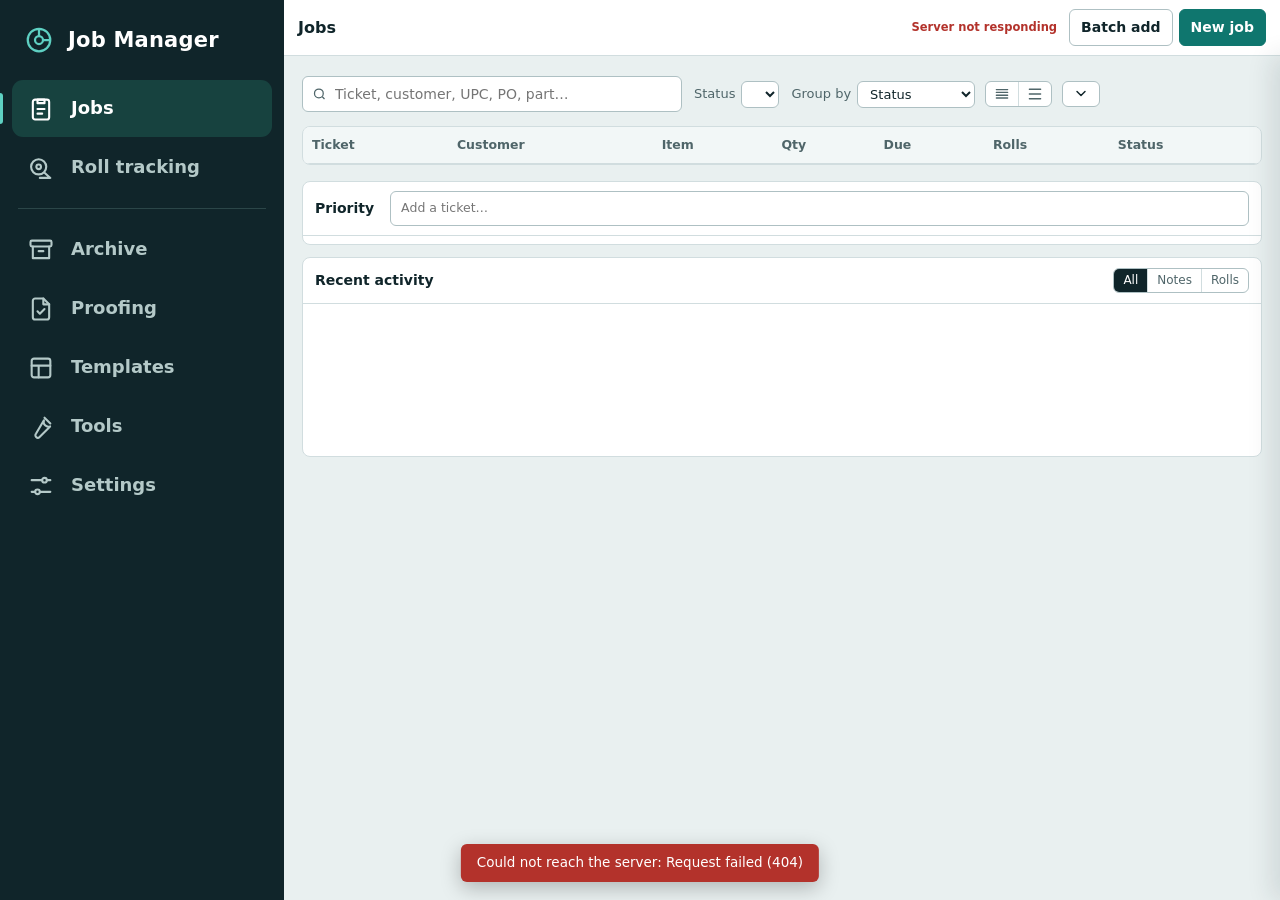
==== index.html @ 41466682 "Add files via upload" ====
<!DOCTYPE html>
<html lang="en">
<head>
<meta charset="utf-8">
<meta name="viewport" content="width=device-width, initial-scale=1">
<title>Job Manager</title>
<style>
:root{
  /* Palette: cool teal-grey neutrals carry ~90% of the screen; teal means "click me / selected";
     semantic hues are kept at similar lightness so no status shouts louder than another:
     blue = in progress, amber = waiting (blue's complement, so active vs waiting is obvious),
     violet = held, green = done, red = problem. Every text/background pair is at least 4.5:1. */
  --canvas:#E9F0F0; --surface:#FFFFFF; --sunk:#F2F7F7; --ink:#10252A; --muted:#4F6569;
  --line:#D1DDDF; --line-strong:#AEC0C3;
  --accent:#0F766E; --accent-dark:#0B5A54; --accent-soft:#DDF1EE;   /* teal: buttons, links, focus, selection */
  --blue:#2563A8; --blue-bright:#4A8FD8; --blue-soft:#E3EEF9;       /* blue: work in progress */
  --green:#2A7430; --green-soft:#E3F2E4; --amber:#9A5B00; --amber-soft:#FCEFD2;
  --red:#B3322B; --red-soft:#F9E2E0; --violet:#5E48A8; --violet-soft:#ECE8F7;
  --sans:"Segoe UI Variable Text","Segoe UI",system-ui,-apple-system,Roboto,Arial,sans-serif;
  --data:Consolas,"Cascadia Mono","SFMono-Regular",Menlo,monospace;
  --r:6px;
}
*{box-sizing:border-box}
[hidden]{display:none !important}
html,body{margin:0;height:100%}
body{font:14px/1.45 var(--sans);color:var(--ink);background:var(--canvas)}
button,input,select,textarea{font:inherit;color:inherit}
:focus-visible{outline:2px solid var(--accent);outline-offset:2px}
@media (prefers-reduced-motion:reduce){*{transition:none!important;animation:none!important}}

/* ── Side navigation (always open; icons only on narrow screens) + slim top bar ── */
:root{--sw:284px}
@media (max-width:900px){:root{--sw:76px}.sidenav .lbl,.brand .bt{display:none}}
.sidenav{position:fixed;left:0;top:0;bottom:0;width:var(--sw);background:var(--ink);color:#fff;z-index:30;display:flex;flex-direction:column;padding:12px 12px 14px;transition:width .18s ease;overflow:hidden}
.brand{font-weight:650;font-size:21px;letter-spacing:.01em;display:flex;align-items:center;gap:14px;height:56px;padding:0 12px;margin-bottom:12px;white-space:nowrap}
.brand svg{width:30px;height:30px;flex:none;color:#5ED0C2}
.sidenav nav{display:flex;flex-direction:column;gap:2px}
.sidenav nav button{display:flex;align-items:center;gap:16px;width:100%;height:57px;padding:0 15px;background:none;border:0;border-radius:11px;color:#B4C9C8;cursor:pointer;font-weight:550;font-size:18px;white-space:nowrap;text-align:left;position:relative}
.sidenav nav button svg{width:28px;height:28px;flex:none}
.sidenav nav button:hover{background:#1D3C3E;color:#fff}
.sidenav nav button.on{background:#17423F;color:#fff}
.sidenav nav button.on::before{content:"";position:absolute;left:-12px;top:13px;bottom:13px;width:3px;border-radius:0 3px 3px 0;background:#5ED0C2}
.nav-sep{height:1px;background:#2B4648;margin:10px 6px}
.app{margin-left:var(--sw);transition:margin-left .18s ease;min-width:0;container:app/inline-size}
header{display:flex;align-items:center;gap:16px;padding:0 18px;height:56px;background:var(--surface);border-bottom:1px solid var(--line);color:var(--ink);position:sticky;top:0;z-index:20}
.crumb{font-weight:650;font-size:16px}
.bar h1{position:absolute;width:1px;height:1px;overflow:hidden;clip:rect(0 0 0 0);white-space:nowrap}
.hdr-right{margin-left:auto;display:flex;gap:8px;align-items:center}
.conn{font-size:12px;color:var(--muted);margin-right:8px}
.conn.bad{color:var(--red);font-weight:600}

/* ── Buttons & fields ── */
.btn{border:1px solid var(--line-strong);background:var(--surface);border-radius:var(--r);padding:7px 14px;cursor:pointer;font-weight:550;white-space:nowrap}
.btn:hover{background:var(--sunk)}
.btn.primary{background:var(--accent);border-color:var(--accent);color:#fff}
.btn.primary:hover{background:var(--accent-dark)}
.btn.danger{color:var(--red);border-color:#DDB4B4}
.btn.quiet{border-color:transparent;background:transparent}
.btn.quiet:hover{background:var(--sunk)}
.btn.sm{padding:4px 10px;font-size:13px}
.btn:disabled{opacity:.5;cursor:default}
label.f{display:flex;flex-direction:column;gap:4px;font-size:13px;color:var(--muted);font-weight:500}
label.f span.hint{font-weight:400;font-size:12px;order:3}
input.i,select.i,textarea.i{border:1px solid var(--line-strong);border-radius:var(--r);padding:7px 10px;background:#fff;color:var(--ink);width:100%}
input.i:focus,select.i:focus,textarea.i:focus{border-color:var(--accent);outline:none;box-shadow:0 0 0 3px var(--accent-soft)}
input.i.bad{border-color:var(--red);box-shadow:0 0 0 3px var(--red-soft)}
textarea.i{resize:vertical;min-height:56px}
.data{font-family:var(--data);font-variant-numeric:tabular-nums}

/* ── Layout ── */
main{padding:20px 18px 60px;max-width:2200px;margin:0 auto}
.view{display:none}.view.on{display:block}
.bar{display:flex;align-items:center;gap:12px;margin-bottom:14px;flex-wrap:wrap}
.bar h1{font-size:20px;margin:0 12px 0 0;font-weight:650}
.search{position:relative;flex:0 1 380px}
.search input{padding-left:32px}
.search svg{position:absolute;left:10px;top:50%;transform:translateY(-50%);width:15px;height:15px;color:var(--muted)}
.seg{display:flex;border:1px solid var(--line-strong);border-radius:var(--r);overflow:hidden;background:#fff}
.seg button{border:0;background:none;padding:6px 12px;cursor:pointer;border-right:1px solid var(--line);font-size:13px;color:var(--muted)}
.seg button:last-child{border-right:0}
.seg button.on{background:var(--ink);color:#fff}
.seg b{font-weight:600;margin-left:4px}

/* ── Table ── */
.tablewrap{background:var(--surface);border:1px solid var(--line);border-radius:8px;overflow:auto}
table.jobs{width:100%;border-collapse:collapse}
.jobs th{text-align:left;font-size:12.5px;color:var(--muted);font-weight:600;padding:9px 9px;border-bottom:1px solid var(--line);background:var(--sunk);position:sticky;top:0;white-space:nowrap}
.jobs td{padding:9px 9px;border-bottom:1px solid #E7ECEC;vertical-align:middle}
.jobs tbody tr{cursor:pointer}
.jobs tbody tr:hover{background:#E9F3F2}
.jobs tbody tr.sel{background:var(--accent-soft)}
.jobs td.num{text-align:right}
.jobs .tk{font-size:16px;font-weight:700;color:#0A1417;line-height:1.2}
.jobs td.cust{font-size:15px;font-weight:600;color:#0A1417;line-height:1.25}
.jobs .sub{color:var(--muted);font-size:12.5px}
.jobs .item{max-width:230px;overflow:hidden;text-overflow:ellipsis;white-space:nowrap}
.due-late{color:var(--red);font-weight:600}
.empty{padding:48px 20px;text-align:center;color:var(--muted)}
.empty .btn{margin-top:12px}

/* Roll strip — the thing that mirrors the paper roll tracker */
.strip{display:flex;gap:2px;align-items:center}
.minibar{width:110px;height:8px;border-radius:2px;background:#D9E0E6;overflow:hidden}
.minibar i{display:block;height:100%;background:var(--green)}
.jobs td.nw{white-space:nowrap}
.strip i{width:9px;height:12px;border-radius:2px;background:#D9E0E6;display:block}
.strip i.d{background:var(--green)}
.strip .more{font-size:11.5px;color:var(--muted);margin-left:4px}
.strip-label{font-size:12px;color:var(--muted);margin-top:2px}

.pill{display:inline-block;padding:2px 9px;border-radius:999px;font-size:12.5px;font-weight:600;white-space:nowrap}
.st-pending{background:var(--amber-soft);color:var(--amber)}
.st-in-progress{background:var(--blue-soft);color:var(--blue)}
.st-on-hold{background:var(--violet-soft);color:var(--violet)}
.st-complete{background:var(--green-soft);color:var(--green)}
.st-cancelled{background:var(--red-soft);color:var(--red)}

/* ── Drawer ── */
.drawer{position:fixed;top:56px;right:0;bottom:0;width:min(640px,100%);background:var(--surface);border-left:1px solid var(--line);box-shadow:-8px 0 24px rgba(27,42,46,.12);transform:translateX(100%);transition:transform .18s ease;z-index:15;display:flex;flex-direction:column}
.drawer.on{transform:none}
.d-head{padding:16px 20px 12px;border-bottom:1px solid var(--line)}
.d-title{display:flex;align-items:flex-start;gap:10px}
.d-title h2{margin:0;font-size:19px;font-weight:650;line-height:1.25}
.d-title .sub{color:var(--muted);font-size:13px}
.d-title .x{margin-left:auto}
.d-actions{display:flex;gap:6px;flex-wrap:wrap;margin-top:12px;align-items:center}
.d-body{overflow:auto;padding:4px 20px 30px;flex:1}
.d-sec{padding:16px 0;border-bottom:1px solid #E7ECEC}
.d-sec:last-child{border-bottom:0}
.d-sec h3{font-size:14px;margin:0 0 10px;font-weight:650;display:flex;align-items:center;gap:8px}
.d-sec h3 .r{margin-left:auto;display:flex;gap:6px}
.kv{display:grid;grid-template-columns:repeat(3,1fr);gap:10px 16px}
.kv div{min-width:0}
.kv dt{font-size:12px;color:var(--muted)}
.kv dd{margin:1px 0 0;word-break:break-word}
.path{font-family:var(--data);font-size:12.5px;background:var(--sunk);border:1px solid var(--line);border-radius:var(--r);padding:8px 10px;word-break:break-all;color:var(--muted)}
.warnbox{background:var(--amber-soft);color:#6B4207;border-radius:var(--r);padding:8px 12px;font-size:13px;margin:8px 0}

/* Roll grid in drawer */
.rolls{display:grid;grid-template-columns:repeat(auto-fill,minmax(64px,1fr));gap:6px}
.roll{border:1px solid var(--line-strong);border-radius:5px;background:#fff;padding:6px 4px 5px;text-align:center;cursor:pointer;line-height:1.2}
.roll:hover{border-color:var(--accent)}
.roll b{display:block;font-size:15px}
.roll small{font-size:11px;color:var(--muted);font-family:var(--data)}
.roll.d{background:var(--green);border-color:var(--green);color:#fff}
.roll.d small{color:#D6EEDD}
.roll-meta{display:flex;gap:16px;font-size:13px;color:var(--muted);margin-bottom:10px;flex-wrap:wrap}
.progress{height:6px;background:#D9E0E6;border-radius:3px;overflow:hidden;margin-bottom:12px}
.progress i{display:block;height:100%;background:var(--green)}
.rolldetail{margin-top:10px;font-size:13px;background:var(--sunk);border:1px solid var(--line);border-radius:var(--r);padding:10px 12px;display:none}
.rolldetail.on{display:block}
.files a{display:flex;justify-content:space-between;gap:10px;padding:6px 8px;border-radius:5px;color:var(--ink);text-decoration:none;font-size:13.5px}
.files a:hover{background:var(--sunk)}
.files .frow{display:flex;align-items:center;gap:4px}.files .frow a{flex:1;min-width:0}
.files .fgrp{font-size:12px;color:var(--muted);margin:8px 0 2px 8px}
.files small{color:var(--muted)}

/* ── Modal ── */
.ov{position:fixed;inset:0;background:rgba(27,42,46,.45);display:none;align-items:flex-start;justify-content:center;z-index:40;padding:40px 16px;overflow:auto}
.ov.on{display:flex}
.modal{background:var(--surface);border-radius:10px;box-shadow:0 20px 50px rgba(0,0,0,.25);width:min(980px,100%)}
.modal.wide{width:min(1400px,100%)}
.modal.narrow{width:min(460px,100%)}
.m-head{display:flex;align-items:center;padding:16px 22px;border-bottom:1px solid var(--line)}
.m-head h2{margin:0;font-size:18px;font-weight:650}
.m-head .x{margin-left:auto}
.m-body{padding:18px 22px}
.m-foot{display:flex;gap:8px;justify-content:flex-end;align-items:center;padding:14px 22px;border-top:1px solid var(--line);background:var(--sunk);border-radius:0 0 10px 10px}
.m-foot .msg{margin-right:auto;font-size:13px;color:var(--red)}
.cols{display:grid;grid-template-columns:1fr 1fr;gap:26px}
.grid2{display:grid;grid-template-columns:1fr 1fr;gap:12px}
.grid3{display:grid;grid-template-columns:1fr 1fr 1fr;gap:12px}
.stack{display:flex;flex-direction:column;gap:12px}
.col-title{font-size:14px;font-weight:650;margin:0 0 2px}
.fieldmsg{font-size:12.5px;min-height:18px}
.fieldmsg.ok{color:var(--green)} .fieldmsg.bad{color:var(--red)}
.fieldmsg a{color:var(--accent);cursor:pointer;text-decoration:underline}
.summary{background:var(--sunk);border:1px solid var(--line);border-radius:8px;padding:12px 14px;font-size:13.5px}
.summary .row{display:flex;justify-content:space-between;gap:12px;padding:3px 0}
.summary .row span:first-child{color:var(--muted)}
.summary .row span:last-child{text-align:right}
.summary .spill{color:var(--amber);font-size:12.5px;margin-top:4px}
.tlist{border:1px solid var(--line);border-radius:var(--r);max-height:190px;overflow:auto;background:#fff}
.tlist label{display:flex;gap:8px;align-items:flex-start;padding:6px 10px;border-bottom:1px solid #EEF1F1;cursor:pointer;font-size:13px}
.tlist label:last-child{border-bottom:0}
.tlist label:hover{background:var(--sunk)}
.tlist small{display:block;color:var(--muted);font-family:var(--data);font-size:11.5px;word-break:break-all}
.tlist .none{padding:10px;color:var(--muted);font-size:13px}
.tpl-box{border-top:1px solid var(--line);padding-top:12px}
.tpl-head{display:flex;align-items:baseline;gap:10px;margin-bottom:6px;font-size:13.5px}
.tstat{font-size:12.5px;margin-left:auto;text-align:right}
.tstat.ok{color:var(--green);font-weight:600}.tstat.warn{color:var(--amber);font-weight:600}.tstat.muted{color:var(--muted)}
.tlist label.sel{background:var(--accent-soft)}
.why{display:inline-flex;gap:4px;flex-wrap:wrap;margin-left:6px}
.why i{font-style:normal;font-size:11px;padding:0 6px;border-radius:3px;background:var(--sunk);border:1px solid var(--line);color:var(--muted)}
.why i.k{background:var(--green-soft);border-color:#B9DCC5;color:var(--green)}

/* Batch grid */
.bgrid{width:100%;border-collapse:collapse;font-size:13px}
.bgrid th{font-weight:600;color:var(--muted);text-align:left;padding:4px 3px;font-size:12px;white-space:nowrap}
.bgrid td{padding:2px 3px}
.bgrid input{width:100%;border:1px solid var(--line);border-radius:4px;padding:5px 6px;background:#fff}
.bgrid input:focus{border-color:var(--accent);outline:none}
.bgrid input.bad{border-color:var(--red);background:#FFF7F7}
.bgrid td.res{font-size:12px;min-width:150px}
.bgrid td.res.ok{color:var(--green)} .bgrid td.res.bad{color:var(--red)}
.bgrid tr.done input{background:var(--green-soft);border-color:transparent}

/* Templates page */
.tgrid{display:grid;grid-template-columns:repeat(auto-fill,minmax(240px,1fr));gap:12px}
.tcard{background:#fff;border:1px solid var(--line);border-radius:8px;overflow:hidden;display:flex;flex-direction:column}
.tcard .img{height:120px;background:var(--sunk);display:flex;align-items:center;justify-content:center;color:var(--muted);font-size:12px}
.tcard .img img{max-width:100%;max-height:100%;object-fit:contain}
.tcard .b{padding:10px 12px;font-size:13px}
.tcard .b small{display:block;color:var(--muted);font-family:var(--data);font-size:11px;word-break:break-all;margin-top:3px}
.tcard .f{padding:0 12px 10px;margin-top:auto}

/* Settings */
.panel{background:#fff;border:1px solid var(--line);border-radius:8px;padding:18px 20px;margin-bottom:16px;max-width:860px}
/* settings: section list on the left, one compact section at a time */
.set-layout{display:grid;grid-template-columns:220px minmax(0,1fr);gap:18px;align-items:start}
.set-nav{position:sticky;top:76px;display:flex;flex-direction:column;gap:2px;background:#fff;border:1px solid var(--line);border-radius:10px;padding:6px}
.set-nav button{text-align:left;border:0;background:none;padding:10px 12px;border-radius:7px;font-size:15px;font-weight:600;color:var(--muted);cursor:pointer}
.set-nav button:hover{background:var(--sunk);color:var(--ink)}
.set-nav button.on{background:var(--accent-soft);color:var(--accent-dark)}
.set-body{min-width:0}
#v-settings .panel{display:none;max-width:none;padding:14px 18px;margin-bottom:12px}
#v-settings .panel.show{display:block}
#v-settings .panel h2{font-size:17px;margin-bottom:8px}
#v-settings .stack{gap:10px}
details.more{margin:0 0 10px}
details.more summary{cursor:pointer;color:var(--accent);font-size:13px;font-weight:600;width:max-content}
details.more p.d{margin:6px 0 0}
@container app (max-width:900px){.set-layout{grid-template-columns:1fr}.set-nav{position:static;flex-direction:row;flex-wrap:wrap}}
.panel h2{font-size:16px;margin:0 0 4px;font-weight:650}
.panel p.d{margin:0 0 14px;color:var(--muted);font-size:13px}
.blist{font-size:13px;margin-top:12px;max-height:200px;overflow:auto}
.blist div{display:flex;justify-content:space-between;padding:4px 0;border-bottom:1px solid #EEF1F1}

/* Toast */
#toasts{position:fixed;bottom:18px;left:50%;transform:translateX(-50%);display:flex;flex-direction:column;gap:8px;z-index:60;align-items:center}
.toast{background:var(--ink);color:#fff;padding:9px 16px;border-radius:var(--r);font-size:13.5px;box-shadow:0 6px 20px rgba(0,0,0,.25);max-width:560px}
.toast.bad{background:var(--red)}

@media (max-width:900px){
  .cols,.grid3{grid-template-columns:1fr}
  .kv{grid-template-columns:1fr 1fr}
  header{gap:12px;padding:0 12px}
  .conn{display:none}
  .hide-sm{display:none}
}

/* ── Activity feed (Jobs page) ── */
.with-feed{display:grid;grid-template-columns:minmax(0,1fr) 330px;gap:16px;align-items:start}
.feed{background:var(--surface);border:1px solid var(--line);border-radius:8px;position:sticky;top:72px;max-height:calc(100vh - 92px);display:flex;flex-direction:column}
.feed-head{display:flex;align-items:center;gap:8px;padding:10px 12px;border-bottom:1px solid var(--line)}
.feed-head h2{font-size:14px;margin:0;font-weight:650;margin-right:auto}
.seg.sm button{padding:3px 9px;font-size:12px}
.feed-list{overflow:auto;padding:4px 0}
.fi{display:block;width:100%;text-align:left;background:none;border:0;border-left:3px solid var(--line);padding:7px 12px 7px 11px;cursor:pointer;font-size:13px;line-height:1.35}
.fi:hover{background:var(--sunk)}
.fi .meta{display:block;font-size:11.5px;color:var(--muted);margin-top:2px}
.fi.k-created,.fi.k-upload,.fi.k-template{border-left-color:var(--accent)}
.fi.k-roll{border-left-color:var(--green)}
.fi.k-roll_start{border-left-color:var(--blue-bright)}
.fi.k-roll_pause{border-left-color:#C98A1B}
.fi.k-roll_undo,.fi.k-edited,.fi.k-archived,.fi.k-import{border-left-color:var(--line-strong)}
.fi.k-note{border-left-color:#8BA3A8}
.fi.k-note_important{border-left-color:var(--amber);background:#FFFBF2}
.fi.k-status{border-left-color:var(--violet)}
.fi.k-deleted{border-left-color:var(--red)}
.fi.day{border:0;padding:8px 12px 2px;font-size:11.5px;color:var(--muted);font-weight:600;cursor:default;background:none}

/* ── Roll tracking page ── */
.who{display:flex;align-items:center;gap:10px;margin-bottom:12px;font-size:13.5px;color:var(--muted);min-height:34px}
.who b{color:var(--ink)}
.who.need{background:var(--amber-soft);color:#6B4207;padding:8px 12px;border-radius:var(--r)}
.who input{max-width:220px}
.floor{display:grid;grid-template-columns:340px minmax(0,1fr);gap:16px;align-items:start}
.floor-list{display:flex;flex-direction:column;gap:8px;position:sticky;top:72px;max-height:calc(100vh - 140px)}
.floor-list .search{flex:none}
#floor-cards{overflow:auto;display:flex;flex-direction:column;gap:6px;padding:2px}
.fc{background:#fff;border:1px solid var(--line);border-radius:7px;padding:9px 11px;cursor:pointer;text-align:left;width:100%}
.fc:hover{border-color:var(--line-strong)}
.fc.on{border-color:var(--accent);box-shadow:0 0 0 2px var(--accent-soft)}
.fc .t{display:flex;align-items:center;gap:8px}
.fc .t b{font-size:14.5px}
.fc .t .pill{margin-left:auto;font-size:11.5px}
.fc .c{font-size:13px;margin-top:1px}
.fc .s{font-size:12.5px;color:var(--muted);white-space:nowrap;overflow:hidden;text-overflow:ellipsis}
.fc .p{display:flex;align-items:center;gap:8px;margin-top:7px;font-size:12px;color:var(--muted)}
.fc .bar{flex:1;height:5px;background:#D9E0E6;border-radius:3px;overflow:hidden}
.fc .bar i{display:block;height:100%;background:var(--green)}
.flag{display:inline-block;color:var(--amber);font-weight:600;font-size:12px;margin-top:5px}
.work{background:#fff;border:1px solid var(--line);border-radius:8px;min-height:420px}
.w-head{padding:16px 20px;border-bottom:1px solid var(--line);display:flex;gap:16px;align-items:flex-start;flex-wrap:wrap}
.w-head h2{margin:0;font-size:20px;font-weight:650}
.w-head .sub{color:var(--muted);font-size:13px;margin-top:2px}
.w-head .acts{margin-left:auto;display:flex;gap:6px;flex-wrap:wrap}
.chips{display:flex;gap:6px;flex-wrap:wrap;margin-top:8px}
.btline{display:flex;gap:14px;flex-wrap:wrap;align-items:center;margin-top:8px;font-size:12.5px;color:var(--muted)}
.btline b{color:var(--ink)}
.chip{background:var(--sunk);border:1px solid var(--line);border-radius:4px;padding:1px 7px;font-size:12.5px}
.w-body{padding:16px 20px 24px;display:grid;grid-template-columns:minmax(0,1.15fr) minmax(0,1fr);gap:22px}
.w-body h3{font-size:14px;margin:0 0 10px;font-weight:650}
.imp{background:var(--amber-soft);border:1px solid #EBC983;border-radius:7px;padding:10px 12px;margin-bottom:14px;font-size:13.5px}
.imp b{display:block;font-size:12.5px;color:#6B4207;margin-bottom:3px}
.imp p{margin:4px 0 0;white-space:pre-wrap}
.ticketnote{background:var(--sunk);border:1px solid var(--line);border-radius:7px;padding:9px 12px;margin-bottom:14px;font-size:13.5px;white-space:pre-wrap}
.ticketnote b{display:block;font-size:12.5px;color:var(--muted);font-weight:600}
.next{border:2px solid var(--accent);border-radius:9px;padding:14px 16px;margin-bottom:14px}
.next .lbl{font-size:13px;color:var(--muted)}
.next .big{font-size:26px;font-weight:700;line-height:1.15;margin:2px 0 8px}
.next .big small{font-size:15px;font-weight:500;color:var(--muted)}
.next .rng{font-size:13px;line-height:1.6}
.next .go{margin-top:12px;display:flex;gap:10px;align-items:center;flex-wrap:wrap}
.btn.big{padding:11px 20px;font-size:15.5px}
.catch{display:flex;gap:6px;align-items:center;font-size:13px;color:var(--muted)}
.catch input{width:70px;padding:5px 8px}
.next.done{border-color:var(--green);background:var(--green-soft)}
.roll .dot{display:block;width:6px;height:6px;border-radius:50%;background:var(--amber);margin:2px auto 0}
.roll.d .dot{background:#FFE29A}
.roll.nx{border:2px solid var(--accent)}
.composer{border:1px solid var(--line-strong);border-radius:7px;padding:8px;margin-bottom:12px;background:#fff}
.composer textarea{border:0;width:100%;resize:vertical;min-height:54px;outline:none;font:inherit}
.composer .row{display:flex;gap:8px;align-items:center;flex-wrap:wrap;border-top:1px solid #EEF1F1;padding-top:8px}
.composer select{width:auto;padding:4px 8px}
.composer label.ck{display:flex;gap:5px;align-items:center;font-size:13px}
.composer .btn{margin-left:auto}
.note{border-bottom:1px solid #EEF1F1;padding:8px 0;font-size:13.5px}
.note:last-child{border-bottom:0}
.note .m{font-size:12px;color:var(--muted);display:flex;gap:8px;align-items:center;flex-wrap:wrap}
.note .m .tag{background:var(--sunk);border:1px solid var(--line);border-radius:4px;padding:0 6px}
.note .m .acts{margin-left:auto;display:flex;gap:2px}
.note .m .acts button{background:none;border:0;color:var(--muted);cursor:pointer;font-size:12px;padding:2px 5px;border-radius:4px}
.note .m .acts button:hover{background:var(--sunk);color:var(--ink)}
.note p{margin:3px 0 0;white-space:pre-wrap;word-break:break-word}
.note.important{background:#FFFBF2;margin:0 -8px;padding:8px;border-left:3px solid var(--amber);border-bottom-color:#F3E3C0}
.helper-state{font-size:13.5px}
.uprow{display:flex;gap:6px;align-items:center;margin-top:10px;flex-wrap:wrap}
.uprow select{width:auto;padding:4px 8px}

@container app (max-width:1650px){.hide-lg{display:none}}
@container app (max-width:1280px){.with-feed{grid-template-columns:1fr}.feed{position:static;max-height:420px}.hide-md{display:none}}
@media (max-width:1100px){.w-body{grid-template-columns:1fr}}
@container app (max-width:900px){.floor{grid-template-columns:1fr}.floor-list{position:static;max-height:none}#floor-cards{max-height:300px}}

/* roll tracking: one roll at a time */
.strip i.r,.minibar i.r,.fc .bar i.r,.stack-bar i.r{background:var(--blue-bright)}
.strip i.p,.minibar i.p,.stack-bar i.p,.fc .bar i.p{background:#E0A93B}
.minibar,.fc .bar,.stack-bar{display:flex}
.rsum{display:flex;gap:14px;font-size:13px;color:var(--muted);margin-bottom:6px;flex-wrap:wrap}
.rsum b{color:var(--ink)} .rsum .r-run b{color:var(--blue)} .rsum .r-pause b{color:var(--amber)}
.stack-bar{height:7px;background:#D9E0E6;border-radius:4px;overflow:hidden;margin-bottom:10px}
.stack-bar i.d{background:var(--green)}
.alldone{display:flex;gap:10px;align-items:center;flex-wrap:wrap;background:var(--green-soft);border:1px solid #B9DCC5;border-radius:7px;padding:9px 12px;margin-bottom:10px;font-size:13.5px}
.runners{font-size:12px;color:var(--blue);margin-top:4px}
.pausers{font-size:12px;color:var(--amber);margin-top:2px}
.w-top{padding:14px 20px 0}
.w-body2{display:grid;grid-template-columns:minmax(230px,320px) minmax(0,1fr);gap:20px;padding:14px 20px 18px;align-items:start}
.rlist{display:flex;flex-direction:column;gap:4px;max-height:560px;overflow:auto;padding:2px}
.ri{display:grid;grid-template-columns:34px 1fr auto;align-items:center;gap:2px 8px;text-align:left;background:#fff;border:1px solid var(--line);border-left:5px solid #CBD3D5;border-radius:6px;padding:7px 10px;cursor:pointer;position:relative}
.ri:hover{border-color:var(--line-strong)}
.ri b{font-size:17px;grid-row:span 2}
.ri .st{font-size:12.5px;font-weight:600}
.ri .ser{font-size:11.5px;color:var(--muted);grid-column:2}
.ri .dot{position:absolute;right:8px;top:8px;width:7px;height:7px;border-radius:50%;background:var(--amber)}
.ri.s-running{border-left-color:var(--blue-bright)}.ri.s-running .st{color:var(--blue)}
.ri.s-paused{border-left-color:#E0A93B;background:#FFFBF2}.ri.s-paused .st{color:var(--amber)}
.ri.s-done{border-left-color:var(--green)}.ri.s-done .st{color:var(--green)}
.ri.s-pending .st{color:var(--muted)}
.ri.on{border-color:var(--ink);box-shadow:0 0 0 2px var(--ink)}
.w-roll{border:1px solid var(--line);border-radius:9px;padding:14px 16px;background:#fff;position:sticky;top:66px}
.rstate{padding:3px 10px;border-radius:999px;font-size:12.5px;font-weight:650;background:var(--sunk);color:var(--muted)}
.rstate.s-running{background:#E4EFF9;color:var(--blue)}.rstate.s-paused{background:var(--amber-soft);color:var(--amber)}.rstate.s-done{background:var(--green-soft);color:var(--green)}
.verify .vlist{margin-top:6px;display:flex;flex-direction:column;gap:3px}
.verify .v{font-size:13px;padding:5px 8px;border-radius:5px;display:flex;flex-direction:column}
.verify .v .data{font-size:11.5px;opacity:.8}
.verify .v.ok{background:var(--green-soft);color:#1F5A37}.verify .v.bad{background:var(--red-soft);color:#7A2626}
.btn.big{padding:11px 20px;font-size:15.5px}
.pausebox{display:none;gap:6px;margin-top:8px;align-items:center}
.pausebox.on{display:flex}
/* roll tracking: compact header, roll tiles, three-column work area */
.w-head{display:grid;grid-template-columns:minmax(0,1fr) auto;gap:10px 24px;align-items:start;padding:14px 20px 12px;border-top:3px solid var(--sc);border-radius:8px 8px 0 0}
.wh-title{display:flex;align-items:center;gap:10px;flex-wrap:wrap}
.wh-title h2{margin:0;font-size:20px}
.wh-tk{font-weight:500;color:var(--muted);font-size:15px;margin-left:4px}
.w-head .sub{margin-top:1px}
.wh-prog{margin-top:10px;max-width:520px}
.wh-prog .stack-bar{height:8px;margin-bottom:5px}
.wh-prog .rsum{margin:0}
.w-head .acts{margin-left:0;display:flex;flex-direction:column;align-items:flex-end;gap:6px}
.acts-row{display:flex;gap:6px;flex-wrap:wrap;justify-content:flex-end}
.btcopy{display:flex;gap:2px;align-items:center;font-size:12px;color:var(--muted)}
.btcopy span{margin-right:4px}
.w-top{display:grid;gap:10px;padding:12px 20px 0}
.w-top.two{grid-template-columns:repeat(auto-fit,minmax(280px,1fr))}
.w-top .imp,.w-top .ticketnote{margin:0}
.rlist{display:flex;flex-direction:column;gap:8px;max-height:calc(100vh - 330px);min-height:240px;overflow:auto;padding:3px}
.rb-body{display:flex;flex-direction:column;border:1px solid var(--line);border-radius:7px;overflow:hidden;background:#fff}
.rb .rb-body{border-top-left-radius:0;border-top-right-radius:0;border-top:0}
.rb-head{display:flex;align-items:center;gap:8px;width:100%;border:1px solid var(--line);background:var(--sunk);padding:6px 10px;cursor:pointer;border-radius:7px 7px 0 0;text-align:left;font-size:13px}
.rb.closed .rb-head{border-radius:7px}
.rb-head:hover{background:#E8F2F1}
.rb-head .caret{color:var(--muted);width:12px}
.rb-head .rb-n{color:var(--muted);font-size:12.5px;margin-left:auto}
.rb-head .rb-bar{width:54px;height:5px;border-radius:3px;background:#D9E0E6;overflow:hidden}
.rb-head .rb-bar i{display:block;height:100%;background:var(--green)}
.rb.full .rb-head .rb-n{color:var(--green);font-weight:600}
.rb-body .ri{border:0;border-bottom:1px solid #EAEFF2;border-left:6px solid #C6D0D7;border-radius:0;background:#fff;padding:8px 10px}
.rb-body .ri:last-child{border-bottom:0}
.rb-body .ri.s-done{border-left-color:var(--green);background:#F6FBF8}
.rb-body .ri.s-running{border-left-color:var(--blue-bright);background:#F3F8FD}
.rb-body .ri:hover{background:#E9F3F2}
.rb-body .ri.on{box-shadow:inset 0 0 0 2px var(--ink);position:relative;z-index:1}
.rb-body .ri{display:grid;grid-template-columns:30px 16px minmax(0,1fr) minmax(0,86px);gap:0 8px;align-items:center;height:34px;padding:0 10px 0 8px}
.rb-body .ri b{grid-row:auto;font-size:15px;text-align:right}
.rb-body .ri .g{font-size:11px;color:var(--muted);text-align:center}
.rb-body .ri.s-done .g{color:var(--green)}.rb-body .ri.s-running .g{color:var(--blue)}
.rb-body .ri .ser{font-size:12.5px;color:var(--muted);grid-column:auto}
.rb-body .ri .who{font-size:12px;color:var(--ink);text-align:right;overflow:hidden;text-overflow:ellipsis;white-space:nowrap}
.rb-body .ri .dot{right:auto;left:36px;top:5px;width:7px;height:7px;box-shadow:0 0 0 2px #fff}
.ri .dot{background:var(--amber)}
.w-roll{container-type:inline-size}
@container app (max-width:1350px){.w-head{grid-template-columns:1fr}.w-head .acts{align-items:flex-start}.acts-row{justify-content:flex-start}}
@container app (max-width:1500px){.w-body2{grid-template-columns:minmax(300px,340px) minmax(0,1fr)}}
@media (max-width:1100px){.w-head{grid-template-columns:1fr}.w-head .acts{align-items:flex-start}.acts-row{justify-content:flex-start}.w-body2{grid-template-columns:1fr}.rlist{max-height:240px}}
.w-body2{grid-template-columns:minmax(250px,290px) minmax(0,1fr)}
.w-roll{position:static;border:0;padding:0;background:none;container-type:inline-size}
.rc{border:1px solid var(--line);border-radius:9px;background:#fff}
.rc-head{position:sticky;top:56px;z-index:3;display:flex;flex-wrap:wrap;gap:6px 16px;align-items:center;padding:10px 14px;background:#fff;border-bottom:1px solid var(--line);border-radius:9px 9px 0 0}
.rc-nav{display:flex;align-items:center;gap:6px;flex:1 1 auto}
.rc-nav h3{margin:0 4px;font-size:20px;font-weight:700;white-space:nowrap}
.rc-nav h3 span{font-size:13px;font-weight:500;color:var(--muted)}
.rc-nav .btn.sm{padding:2px 10px;font-size:18px;line-height:1.2}
.rc-acts{display:flex;gap:8px;align-items:center;justify-content:flex-end;flex-wrap:wrap;margin-left:auto}
.rc-sub{flex:1 0 100%;font-size:12.5px;color:var(--muted);margin-top:-2px}
.rc .pausebox{padding:8px 14px;background:var(--sunk);margin:0;border-bottom:1px solid var(--line)}
.rc-body{display:grid;grid-template-columns:minmax(0,1fr);gap:16px 20px;padding:14px}
.rc-main{display:flex;flex-direction:column;gap:14px;min-width:0}
.rc-strip{display:flex;flex-wrap:wrap;gap:6px 26px;margin:0;padding:10px 14px;background:var(--sunk);border:1px solid var(--line);border-radius:8px}
.rc-strip dt{font-size:12px;color:var(--muted)}
.rc-strip dd{margin:1px 0 0;font-size:15px}
.rc-strip dd.big{font-size:22px;font-weight:700}
.trange{width:100%;border-collapse:collapse}
.trange th{text-align:left;font-size:12px;color:var(--muted);font-weight:600;padding:6px 10px 6px 0;white-space:nowrap;width:1%}
.trange td{padding:6px 0;border-top:1px solid #EAEFF2}
.trange tr:first-child td,.trange tr:first-child th{border-top:0}
.trange td:last-child{text-align:right;width:1%}
.trange td.epc{font-size:15px;word-break:break-all}
.trange td.epc b{background:#FFF3C4;padding:0 2px;border-radius:2px}
.rc .verify{margin-top:0;padding-top:12px;border-top:1px solid var(--line)}
.rc-notes{min-width:0}
.rtabs{display:flex;gap:2px;border-bottom:1px solid var(--line);margin-bottom:10px;flex-wrap:wrap}
.rtabs button{background:none;border:0;border-bottom:2px solid transparent;padding:6px 10px;margin-bottom:-1px;cursor:pointer;font-weight:600;font-size:13.5px;color:var(--muted)}
.rtabs button b{margin-left:5px;background:var(--sunk);border:1px solid var(--line);border-radius:999px;padding:0 6px;font-size:11.5px;color:var(--ink)}
.rtabs button.on{color:var(--ink);border-bottom-color:var(--accent)}
.rc-notes .feed-list{max-height:340px;border:1px solid var(--line);border-radius:7px;overflow:auto}
.sr{position:absolute;width:1px;height:1px;overflow:hidden;clip:rect(0 0 0 0)}
@container (min-width:860px){.rc-body{grid-template-columns:minmax(0,1.15fr) minmax(300px,1fr)}.rc-body.one{grid-template-columns:1fr}}
/* printer strip + printer buttons */
.rc-printer{display:flex;align-items:center;gap:12px;flex-wrap:wrap;padding:10px 14px;border-bottom:1px solid var(--line);background:#F4FAF9}
.rc-printer .pl{font-size:14px;font-weight:650;color:var(--muted)}
.rc-printer select{width:auto;min-width:260px;font-size:15.5px;font-weight:600;padding:8px 10px}
.pchip{background:var(--accent-soft);color:var(--accent-dark);border-radius:6px;padding:1px 8px;font-weight:650;font-size:13.5px;white-space:nowrap}
.pchip.none{background:var(--amber-soft);color:var(--amber)}
.rc-rec dd.big{display:flex;align-items:center;gap:10px;font-size:26px;font-weight:750;color:var(--accent-dark)}
.rc-rec dd small{font-size:13px;font-weight:600;color:var(--muted)}
.rc-strip .rc-rec{flex:1 0 100%}
.rc-strip dd{font-size:16.5px}
/* roll list: larger text, record number leads */
.rb-body .ri{grid-template-columns:34px 18px minmax(0,1fr) auto;height:44px;gap:0 9px;padding-left:8px}
.rb-body .ri .rno{display:grid;place-items:center;height:26px;min-width:26px;padding:0 4px;border-radius:7px;background:#E8EDF2;border:1px solid #CDD6DE;font-size:14px;font-weight:700;color:var(--ink)}
.rb-body .ri .g{font-size:13px}
.rb-body .ri .rec{font-size:17.5px;font-weight:750;color:var(--ink);letter-spacing:-.01em;white-space:nowrap}
.rb-body .ri .rec small{margin-left:8px;font-size:11.5px;font-weight:600;color:var(--muted)}
.rb-body .ri .who{font-size:14px;color:var(--ink);max-width:110px}
.rb-head{font-size:14.5px;padding:8px 10px}
.rb-head .rb-n{font-size:13.5px}
.rfilter button{font-size:13.5px}
.rtabs button{font-size:14.5px}
.trange th{font-size:13px}.trange td{font-size:15.5px}.trange td.epc{font-size:16px}
.rc-nav h3{font-size:22px}
.rc-sub{font-size:13.5px}
.fc .c{font-size:14px}.fc .p{font-size:13px}.runners,.pausers,.flag{font-size:13px}
.w-body2{grid-template-columns:minmax(300px,340px) minmax(0,1fr)}
.floor-list{background:#fff;border:1px solid var(--line);border-radius:10px;gap:0;overflow:hidden}
/* archive: sortable headers, scrolling table, pager */
.archive-wrap{max-height:calc(100vh - 210px)}
.archive-wrap.loading tbody{opacity:.55;transition:opacity .12s}
.ar-custom{display:inline-flex;align-items:center;gap:6px;color:var(--muted);font-size:13px}
.ar-custom input{width:auto;padding:5px 8px}
.jobs th .th-sort{display:inline-flex;align-items:center;gap:5px;border:0;background:none;padding:0;font:inherit;font-weight:600;color:inherit;cursor:pointer;white-space:nowrap}
.jobs th .th-sort:hover{color:var(--ink)}
.jobs th .th-sort.on{color:var(--ink)}
.jobs th .arrow{font-size:10px;opacity:.45}.jobs th .th-sort.on .arrow{opacity:1;color:var(--accent)}
.jobs th.num .th-sort{justify-content:flex-end}
#archive-body tr[tabindex]:focus-visible{outline:2px solid var(--accent);outline-offset:-2px}
#archive-body tr:not(.grp) td:first-child{box-shadow:inset 3px 0 0 var(--sc,transparent)}
.pager{display:flex;align-items:center;justify-content:space-between;gap:12px;flex-wrap:wrap;padding:10px 4px;font-size:13.5px;color:var(--muted)}
.pager b{color:var(--ink)}
.pg-ctl{display:flex;align-items:center;gap:6px;flex-wrap:wrap}
.pg{min-width:34px;height:34px;padding:0 8px;border:1px solid var(--line-strong);background:#fff;border-radius:7px;font-weight:600;font-size:14px;color:var(--ink);cursor:pointer}
.pg:hover:not(:disabled):not(.on){background:var(--sunk)}
.pg.on{background:var(--accent);border-color:var(--accent);color:#fff}
.pg:disabled{opacity:.4;cursor:default}
.pager .gap{padding:0 2px}
.pg-go{width:84px;padding:6px 8px}
.pager select.i{width:auto;padding:5px 8px}
.fl-head{display:flex;gap:8px;padding:8px;border-bottom:1px solid var(--line);background:var(--sunk);flex:none}
.fl-head select{width:auto;flex:0 0 auto;font-weight:600}
.fl-head .search{flex:1 1 auto;min-width:0}
#floor-cards{padding:8px;flex:1 1 auto;min-height:0}
.fc{border-left:4px solid var(--sc,var(--line-strong));padding:8px 10px}
.fc .t b{font-size:16px;font-weight:700;overflow:hidden;text-overflow:ellipsis;white-space:nowrap}
.fc .c{font-size:13px;margin-top:2px;white-space:nowrap;overflow:hidden;text-overflow:ellipsis}
.fc .c .data{font-weight:700;color:var(--ink)}
.fc .c .s{display:inline;color:var(--muted)}
.jobs td.cust{font-size:16.5px;font-weight:650;color:var(--ink);white-space:nowrap}
.jobs.d-compact td.cust{font-size:15.5px}
.grp-btn .gname{font-size:15px}
.seg.icons button{padding:4px 8px;display:flex;align-items:center}
.seg.icons button.on{background:var(--ink);color:#fff}
.icon-btn{padding:4px 8px;display:inline-flex;align-items:center}
.fc .p{flex-wrap:wrap;row-gap:4px;margin-top:5px}.fc .bar{flex:1 0 100%}
.verify{margin-top:14px;padding-top:12px;border-top:1px solid var(--line)}
.rfilter{margin-bottom:8px;width:100%}.rfilter button{flex:1;padding:4px 6px;white-space:nowrap}
.w-rolls{min-width:0}
@media (max-width:1100px){.w-body2{grid-template-columns:1fr}.rlist{max-height:260px}.w-roll{position:static;order:-1}}

/* ── Jobs table: grouping, density, status colour ── */
.bar-right{display:flex;align-items:center;gap:10px;flex-wrap:wrap}
.inline-sel{display:flex;align-items:center;gap:6px;font-size:13px;color:var(--muted);font-weight:500}
.inline-sel select{width:auto;padding:4px 8px}
.jobs-wrap{max-height:calc(100vh - 150px)}
.jobs thead th{z-index:2;box-shadow:0 1px 0 var(--line)}
.jobs tbody tr:not(.grp) td:first-child{box-shadow:inset 3px 0 0 var(--sc,transparent)}
.jobs tbody tr:not(.grp):not(.sel):hover{background:#E9F3F2}
.jobs tr.grp td{padding:0;background:var(--sunk);border-bottom:1px solid var(--line);border-top:1px solid var(--line)}
.jobs tr.grp:hover{background:none}
.grp-btn{display:flex;align-items:center;gap:10px;width:100%;border:0;background:none;padding:7px 9px;cursor:pointer;text-align:left;box-shadow:inset 3px 0 0 var(--sc)}
.grp-btn:hover{background:#E8F2F1}
.grp-btn .caret{width:14px;color:var(--muted);font-size:12px}
.grp-btn .gname{font-weight:700;font-size:13.5px}
.grp-btn .gcount{background:var(--sc);color:#fff;border-radius:999px;padding:0 8px;font-size:12px;font-weight:650}
.grp-btn .gmeta{color:var(--muted);font-size:12.5px}
.grp-btn .gbar{width:90px;height:5px;background:#D9E0E6;border-radius:3px;overflow:hidden}
.grp-btn .gbar i{display:block;height:100%;background:var(--green)}
.jobs.g-customer .c-cust,.jobs.g-status .c-stat{display:none}
.jobs.g-customer .c-tk{padding-left:22px}
.jobs.d-compact td{padding:4px 9px}
.jobs.d-compact .tk{font-size:14px}
.jobs.d-compact td.cust{font-size:13.5px}
.jobs.d-compact .sub{font-size:11.5px}
.jobs.d-compact td .sub.data{display:inline;margin-left:8px}
.jobs.d-compact .strip-label{display:inline;margin-left:8px}
.jobs.d-compact .strip{display:inline-flex}
.jobs.d-compact .minibar{display:inline-block;vertical-align:middle;width:80px}
.due small{display:block;font-size:11.5px;font-weight:600}
.due-soon{color:var(--amber);font-weight:600}
.pill{border:1px solid transparent}
.st-in-progress{border-color:#C3D6E6}.st-on-hold{border-color:#D3CBE6}.st-pending{border-color:#EAD3A5}.st-complete{border-color:#B9DCC5}.st-cancelled{border-color:#E3BCBC}

/* priority card */
.side{display:flex;flex-direction:column;gap:12px;position:sticky;top:72px;max-height:calc(100vh - 92px)}
.side .feed{position:static;max-height:none;flex:1;min-height:200px}
.pcard{background:var(--surface);border:1px solid var(--line);border-radius:8px;display:flex;flex-direction:column;max-height:300px}
.pc-head{display:flex;align-items:center;gap:8px;padding:9px 12px;border-bottom:1px solid var(--line)}
.pc-head h2{font-size:14px;margin:0;font-weight:650}
.pc-count{font-size:12px;color:var(--muted)}
.pc-add{margin-left:auto;width:140px;padding:4px 8px;font-size:12.5px}
.pc-list{list-style:none;margin:0;padding:4px 0;overflow:auto}
.pc-list li{display:grid;grid-template-columns:22px 1fr auto;align-items:center;gap:6px;padding:5px 8px 5px 10px;border-bottom:1px solid #EEF1F1;cursor:grab;font-size:13px}
.pc-list li:last-child{border-bottom:0}
.pc-list li.drag{opacity:.4}.pc-list li.over{box-shadow:inset 0 2px 0 var(--accent)}
.pc-list .rk{font-weight:700;color:var(--accent);text-align:center}
.pc-list .t{min-width:0}
.pc-list .t b{font-size:13.5px;color:#0A1417}
.pc-list .t .l2{display:block;color:var(--muted);font-size:12px;white-space:nowrap;overflow:hidden;text-overflow:ellipsis}
.pc-list .t .pill{font-size:10.5px;padding:0 6px;margin-left:4px;vertical-align:1px}
.pc-list .acts{display:flex;gap:1px;opacity:.35}
.pc-list li:hover .acts,.pc-list li:focus-within .acts{opacity:1}
.pc-list .acts button{background:none;border:0;cursor:pointer;color:var(--muted);padding:2px 5px;border-radius:4px;font-size:13px}
.pc-list .acts button:hover{background:var(--sunk);color:var(--ink)}
.pc-empty{padding:12px;color:var(--muted);font-size:12.5px}
.rank{display:inline-block;background:var(--accent);color:#fff;border-radius:4px;font-size:11px;font-weight:700;padding:0 5px;margin-left:6px;vertical-align:2px}
.chip-special{display:inline-block;font-size:11.5px;padding:0 6px;border-radius:3px;background:var(--violet-soft);color:var(--violet);font-weight:600}
/* job type + footer name */
.seg.jt{width:100%}.seg.jt button{flex:1;padding:7px 8px}
.typenote{font-size:12.5px;color:var(--muted);margin-top:-6px}
.foot-name{display:flex;align-items:center;gap:6px;font-size:13px;color:var(--muted);margin-right:auto}
.foot-name input{width:150px;padding:5px 8px}
.m-foot .msg{margin-right:0;flex:1;text-align:right}
/* tools */
.tools{display:grid;grid-template-columns:repeat(auto-fit,minmax(520px,1fr));gap:16px}
.tools .panel{max-width:none;margin:0}
.serhealth{font-size:13px;display:flex;flex-direction:column;gap:3px}
.serhealth .bad{color:var(--red);font-weight:600}.serhealth .ok{color:var(--green);font-weight:600}
.sertable{width:100%;border-collapse:collapse;font-size:12.5px;margin-top:8px}
.sertable th{text-align:left;color:var(--muted);font-weight:600;padding:4px 6px;border-bottom:1px solid var(--line)}
.sertable td{padding:4px 6px;border-bottom:1px solid #EEF1F1;vertical-align:top}
.sertable tr.conflict td{background:var(--red-soft)}.sertable tr.waiting td{background:var(--amber-soft)}
.seracts{display:grid;grid-template-columns:1fr 1fr;gap:12px;margin-top:12px}
.seracts .box{border:1px solid var(--line);border-radius:7px;padding:10px 12px;display:flex;flex-direction:column;gap:8px}
.seracts h3{font-size:13.5px;margin:0}
.conn.warn{color:var(--amber);font-weight:600}
@container app (max-width:1280px){.side{position:static;max-height:none}.pcard{max-height:320px}}
@media (max-width:640px){.tools{grid-template-columns:1fr}.seracts{grid-template-columns:1fr}}


/* header: keep one line on tablets */
.brand,.conn,.hdr-right .btn{white-space:nowrap}
@media (max-width:1500px){
  header{gap:14px;padding:0 14px}
  .conn{font-size:11.5px;margin-right:0}
  .hdr-right{gap:6px}
  .hdr-right .btn{padding:7px 11px}
}
@media (max-width:1100px){ #conn{display:none} }

.rw-box{display:flex;gap:22px;align-items:flex-start;flex-wrap:wrap}
.rw-qr{width:190px;height:190px;border:1px solid var(--line);border-radius:10px;background:#fff;padding:6px;display:flex;align-items:center;justify-content:center;font-size:12.5px;color:var(--muted);text-align:center}
.rw-qr img{width:100%;height:100%}
.rw-info{flex:1;min-width:260px}

/* data and backups panel */
.dtab{width:100%;border-collapse:collapse;font-size:13px}
.dtab th{text-align:left;color:var(--muted);font-weight:600;padding:6px 8px;border-bottom:1px solid var(--line);white-space:nowrap}
.dtab td{padding:9px 8px;border-bottom:1px solid #EEF1F1;vertical-align:top}
.dtab td b{font-size:13.5px}
.dtab .pth{font-family:var(--data);font-size:12px;word-break:break-all;color:var(--muted)}
.dtab .st{font-weight:650;white-space:nowrap}.dtab .st.ok{color:var(--green)}.dtab .st.warn{color:var(--amber)}.dtab .st.bad{color:var(--red)}
.dtab .sub2{color:var(--muted);font-size:12px;margin-top:2px;font-weight:400;white-space:normal}
.dwarn{border-radius:8px;padding:9px 12px;margin:6px 0;font-size:13.5px}
.dwarn.bad{background:var(--red-soft);color:#7A2626}.dwarn.warn{background:var(--amber-soft);color:#6B4207}.dwarn.ok{background:var(--green-soft);color:#1F5A37}
.dp-bk{margin-top:12px;font-size:13.5px;line-height:1.6;background:var(--sunk);border:1px solid var(--line);border-radius:8px;padding:10px 12px}
/* RFID proofing (proofing/ package) */
.chip-proof{display:inline-block;font-size:11px;padding:0 6px;border-radius:3px;font-weight:600;margin-left:4px;vertical-align:1px;background:var(--sunk);color:var(--muted);border:1px solid var(--line)}
.chip-proof.ok{background:var(--green-soft);color:var(--green);border-color:transparent}
.chip-proof.warn{background:var(--amber-soft);color:var(--amber);border-color:transparent}
.chip-proof.bad{background:var(--red-soft);color:var(--red);border-color:transparent}
.proof-row{display:flex;align-items:center;gap:8px;flex-wrap:wrap;padding:6px 0}
.proof-row .pid{font-family:var(--data);font-size:12.5px;color:var(--muted)}
.proof-row a{font-size:13px}
#d-proof a.btn,.proof-row a.btn{text-decoration:none}
</style>
</head>
<body>
<aside class="sidenav" id="sidenav" aria-label="Main">
  <div class="brand">
    <svg viewBox="0 0 24 24" fill="none" stroke="currentColor" stroke-width="1.8"><circle cx="12" cy="12" r="9"/><circle cx="12" cy="12" r="3.2"/><path d="M12 3v5.8M21 12h-5.8"/></svg>
    <span class="bt">Job Manager</span>
  </div>
  <nav>
    <button data-view="jobs" class="on" title="Jobs" aria-label="Jobs"><svg viewBox="0 0 24 24" fill="none" stroke="currentColor" stroke-width="1.8" stroke-linecap="round" stroke-linejoin="round"><rect x="5" y="4" width="14" height="17" rx="2"/><path d="M9 4h6v3H9zM9 12h6M9 16h4"/></svg><span class="lbl">Jobs</span></button>
    <button data-view="rolls" title="Roll tracking" aria-label="Roll tracking"><svg viewBox="0 0 24 24" fill="none" stroke="currentColor" stroke-width="1.8" stroke-linecap="round" stroke-linejoin="round"><circle cx="10" cy="11" r="6.5"/><circle cx="10" cy="11" r="2"/><path d="M15 16l5 4.5h-9"/></svg><span class="lbl">Roll tracking</span></button>
    <div class="nav-sep" role="separator"></div>
    <button data-view="archive" title="Archive" aria-label="Archive"><svg viewBox="0 0 24 24" fill="none" stroke="currentColor" stroke-width="1.8" stroke-linecap="round" stroke-linejoin="round"><rect x="3" y="4" width="18" height="5" rx="1.2"/><path d="M5 9v10h14V9M10 13h4"/></svg><span class="lbl">Archive</span></button>
    <button data-view="proofing" title="Proofing" aria-label="Proofing"><svg viewBox="0 0 24 24" fill="none" stroke="currentColor" stroke-width="1.8" stroke-linecap="round" stroke-linejoin="round"><path d="M14 3H7a2 2 0 0 0-2 2v14a2 2 0 0 0 2 2h10a2 2 0 0 0 2-2V8z"/><path d="M14 3v5h5M9 14l2 2 4-4"/></svg><span class="lbl">Proofing</span></button>
    <button data-view="templates" title="Templates" aria-label="Templates"><svg viewBox="0 0 24 24" fill="none" stroke="currentColor" stroke-width="1.8" stroke-linecap="round" stroke-linejoin="round"><rect x="4" y="4" width="16" height="16" rx="2"/><path d="M4 10h16M10 10v10"/></svg><span class="lbl">Templates</span></button>
    <button data-view="tools" title="Tools" aria-label="Tools"><svg viewBox="0 0 24 24" fill="none" stroke="currentColor" stroke-width="1.8" stroke-linecap="round" stroke-linejoin="round"><path d="M14.5 6.2a4.2 4.2 0 0 0 5.3 5.3l-9 9a2.1 2.1 0 0 1-3-3z"/><path d="m15 4 5 5"/></svg><span class="lbl">Tools</span></button>
    <button data-view="settings" title="Settings" aria-label="Settings"><svg viewBox="0 0 24 24" fill="none" stroke="currentColor" stroke-width="1.8" stroke-linecap="round" stroke-linejoin="round"><path d="M4 7h9M17 7h3M4 17h3M11 17h9"/><circle cx="15" cy="7" r="2"/><circle cx="9" cy="17" r="2"/></svg><span class="lbl">Settings</span></button>
  </nav>
</aside>

<div class="app">
<header>
  <span class="crumb" id="crumb">Jobs</span>
  <div class="hdr-right">
    <span class="conn" id="conn">Connecting…</span>
    <span class="conn" id="serial-status" role="button" tabindex="0" title="Serial records" onclick="openSerialTool()"></span>
    <span class="conn" id="backup-status" role="button" tabindex="0" title="Backups: open Settings" onclick="showView('settings')" hidden></span>
    <button class="btn hide-sm" onclick="openBatch()">Batch add</button>
    <button class="btn primary" onclick="openNewJob()">New job</button>
  </div>
</header>

<main>
  <!-- Jobs -->
  <section class="view on" id="v-jobs">
    <div class="bar">
      <h1>Jobs</h1>
      <div class="search">
        <svg viewBox="0 0 24 24" fill="none" stroke="currentColor" stroke-width="2"><circle cx="11" cy="11" r="7"/><path d="m20 20-3.5-3.5"/></svg>
        <input class="i" id="q-jobs" placeholder="Ticket, customer, UPC, PO, part…" autocomplete="off">
      </div>
      <label class="inline-sel">Status <select class="i" id="status-sel" onchange="STATUS_FILTER=this.value;renderJobs()"></select></label>
      <div class="bar-right">
        <label class="inline-sel">Group by
          <select class="i" id="group-by" onchange="setGroupBy(this.value)">
            <option value="status">Status</option><option value="customer">Customer</option>
            <option value="due">Due date</option><option value="none">No grouping</option></select></label>
        <div class="seg sm icons" id="density-seg" role="group" aria-label="Row density">
          <button data-d="compact" onclick="setDensity('compact')" title="Compact rows" aria-label="Compact rows">
            <svg viewBox="0 0 20 20" width="16" height="16" fill="none" stroke="currentColor" stroke-width="1.8" stroke-linecap="round"><path d="M3 4.5h14M3 8h14M3 11.5h14M3 15h14"/></svg></button>
          <button data-d="comfy" onclick="setDensity('comfy')" title="Roomy rows" aria-label="Roomy rows">
            <svg viewBox="0 0 20 20" width="16" height="16" fill="none" stroke="currentColor" stroke-width="1.8" stroke-linecap="round"><path d="M3 4h14M3 10h14M3 16h14"/></svg></button></div>
        <button class="btn sm icon-btn" id="grp-toggle-all" onclick="toggleAllGroups()" title="Collapse all groups" aria-label="Collapse all groups">
          <svg viewBox="0 0 20 20" width="16" height="16" fill="none" stroke="currentColor" stroke-width="1.8" stroke-linecap="round" stroke-linejoin="round"><path d="m5 7 5 5 5-5"/></svg></button>
      </div>
    </div>
    <div class="with-feed">
      <div class="tablewrap jobs-wrap"><table class="jobs" id="jobs-table">
        <thead><tr><th class="c-tk">Ticket</th><th class="c-cust">Customer</th><th>Item</th><th class="hide-md">Label size</th><th class="num">Qty</th><th>Due</th><th>Rolls</th><th class="c-stat">Status</th><th class="hide-lg">Created</th></tr></thead>
        <tbody id="jobs-body"></tbody>
      </table></div>
      <div class="side">
      <section class="pcard" aria-label="Priority list">
        <div class="pc-head"><h2>Priority</h2><span class="pc-count" id="pc-count"></span>
          <input class="i pc-add" id="pc-add" list="dl-openjobs" placeholder="Add a ticket…" autocomplete="off"
            onkeydown="if(event.key==='Enter'){event.preventDefault();priorityAddFromInput()}" onchange="priorityAddFromInput()"></div>
        <ol class="pc-list" id="pc-list"></ol>
      </section>
      <aside class="feed" aria-label="Recent activity">
        <div class="feed-head"><h2>Recent activity</h2>
          <div class="seg sm" id="feed-seg">
            <button class="on" data-f="all">All</button><button data-f="notes">Notes</button><button data-f="rolls">Rolls</button>
          </div></div>
        <div class="feed-list" id="feed-list"></div>
      </aside>
      </div>
    </div>
  </section>

  <!-- Roll tracking -->
  <section class="view" id="v-rolls">
    <div class="floor">
      <div class="floor-list">
        <div class="fl-head">
          <select class="i" id="floor-sel" aria-label="Show jobs" onchange="FLOOR_FILTER=this.value;renderFloor()"></select>
          <div class="search"><svg viewBox="0 0 24 24" fill="none" stroke="currentColor" stroke-width="2"><circle cx="11" cy="11" r="7"/><path d="m20 20-3.5-3.5"/></svg>
            <input class="i" id="q-floor" placeholder="Ticket, customer, UPC" autocomplete="off" aria-label="Search jobs"></div>
        </div>
        <div id="floor-cards"></div>
      </div>
      <div class="work" id="work"><div class="empty">Pick a job on the left to track its rolls.</div></div>
    </div>
  </section>

  <!-- Archive -->
  <section class="view" id="v-archive">
    <div class="bar">
      <h1>Archive</h1>
      <div class="search">
        <svg viewBox="0 0 24 24" fill="none" stroke="currentColor" stroke-width="2"><circle cx="11" cy="11" r="7"/><path d="m20 20-3.5-3.5"/></svg>
        <input class="i" id="q-archive" placeholder="Ticket, customer, item, UPC, PO…" autocomplete="off" aria-label="Search archived jobs">
      </div>
      <label class="inline-sel">Customer <select class="i" id="ar-customer" onchange="archiveFilter()"><option value="">All</option></select></label>
      <label class="inline-sel">Status <select class="i" id="ar-status" onchange="archiveFilter()"><option value="">All</option></select></label>
      <label class="inline-sel">Archived <select class="i" id="ar-when" onchange="archiveFilter()">
        <option value="">Any time</option><option value="7">Last 7 days</option><option value="30">Last 30 days</option>
        <option value="90">Last 90 days</option><option value="365">Last 12 months</option><option value="custom">Custom range…</option></select></label>
      <span id="ar-custom" class="ar-custom" hidden>
        <input class="i" type="date" id="ar-from" aria-label="Archived from" onchange="archiveFilter()">
        <span aria-hidden="true">to</span>
        <input class="i" type="date" id="ar-to" aria-label="Archived to" onchange="archiveFilter()"></span>
      <button class="btn sm quiet" id="ar-clear" onclick="archiveClear()" hidden>Clear filters</button>
    </div>
    <div class="tablewrap archive-wrap" id="archive-wrap"><table class="jobs" id="archive-table">
      <thead><tr id="archive-head"></tr></thead>
      <tbody id="archive-body"></tbody>
    </table></div>
    <div class="pager" id="archive-pager" role="navigation" aria-label="Archive pages"></div>
  </section>

  <!-- Templates -->
  <section class="view" id="v-templates">
    <div class="bar">
      <h1>BarTender templates</h1>
      <div class="search">
        <svg viewBox="0 0 24 24" fill="none" stroke="currentColor" stroke-width="2"><circle cx="11" cy="11" r="7"/><path d="m20 20-3.5-3.5"/></svg>
        <input class="i" id="q-templates" placeholder="Customer, UPC or size" autocomplete="off">
      </div>
      <span id="tmpl-count" style="color:var(--muted);font-size:13px"></span>
      <button class="btn" style="margin-left:auto" onclick="syncTemplates(this)">Rescan Master Templates</button>
    </div>
    <div class="tgrid" id="tmpl-grid"></div>
  </section>

  <!-- Tools -->
  <section class="view" id="v-tools">
    <div class="bar"><h1>Tools</h1><span style="color:var(--muted);font-size:13px">Standalone helpers. Nothing here creates a job.</span></div>
    <div class="tools">
      <div class="panel tool">
        <h2>Roll tracker and checklist</h2>
        <p class="d">Print a roll tracker (QC sheet) or an encoding checklist from details you type in. For a job that already exists, use its own Print roll sheet button instead.</p>
        <div class="grid3">
          <label class="f">Customer<input class="i" id="t-customer" list="dl-customers"></label>
          <label class="f">Job ticket #<input class="i" id="t-job_ticket"></label>
          <label class="f">Item<input class="i" id="t-title"></label>
          <label class="f">UPC<span class="hint">Blank for jobs without one</span><input class="i data" id="t-upc" maxlength="12"></label>
          <label class="f">Start serial<span class="hint">Only with a UPC</span><input class="i data" id="t-start_serial"></label>
          <label class="f">Label size<input class="i" id="t-label_size" list="dl-sizes"></label>
          <label class="f">Quantity<input class="i" id="t-quantity" type="number" min="1"></label>
          <label class="f">Overage %<input class="i" id="t-overage_pct" type="number" min="0" step="0.5"></label>
          <label class="f">Labels per roll<input class="i" id="t-lpr" type="number" min="1"></label>
          <label class="f">Inlay<input class="i" id="t-inlay_type" list="dl-inlays"></label>
          <label class="f">PO #<input class="i" id="t-po_number"></label>
          <label class="f">Part #<input class="i" id="t-part_number"></label>
        </div>
        <div class="fieldmsg" id="t-check"></div>
        <div style="display:flex;gap:8px;margin-top:4px"><button class="btn primary" onclick="toolPrint('roll-sheet')">Print roll tracker</button>
          <button class="btn" onclick="toolPrint('checklist')">Print checklist</button></div>
      </div>
      <div class="panel tool">
        <h2>Encoding database</h2>
        <p class="d">Download Serial # / UPC / EPC files. A new range is recorded in the serial registry like a job, so it can never be reused.</p>
        <div class="seg sm" id="db-mode" style="width:max-content;margin-bottom:12px"><button class="on" data-m="new">New serial range</button><button data-m="job">For an existing job</button></div>
        <div id="db-new" class="grid3">
          <label class="f">UPC<input class="i data" id="db-upc" maxlength="12"></label>
          <label class="f">Quantity<input class="i" id="db-qty" type="number" min="1"></label>
          <label class="f">Overage %<input class="i" id="db-ov" type="number" min="0" step="0.5"></label>
          <label class="f">Qty per DB file<span class="hint">Blank = one file</span><input class="i" id="db-qtydb" type="number" min="1"></label>
          <label class="f" style="grid-column:span 2">What it's for<input class="i" id="db-note" maxlength="120" placeholder="e.g. sample run for Acme, test roll"></label>
        </div>
        <div id="db-job" hidden><label class="f">Job<input class="i" id="db-jobq" list="dl-upcjobs" placeholder="Ticket or job number"></label><datalist id="dl-upcjobs"></datalist></div>
        <div class="fieldmsg" id="db-msg"></div>
        <button class="btn primary" onclick="toolDatabase(this)">Download database</button>
      </div>
      <div class="panel tool" id="serial-tool">
        <h2>Serial numbers</h2>
        <p class="d">Look up every range used for a UPC, set a range aside, or record serials that were used outside this app. Nothing here ever lowers the next serial.</p>
        <div id="ser-health" class="serhealth"></div>
        <div style="display:flex;gap:8px;align-items:flex-end;margin:10px 0">
          <label class="f" style="flex:0 1 240px">UPC<input class="i data" id="ser-upc" maxlength="12" onkeydown="if(event.key==='Enter')serialLookup()"></label>
          <button class="btn" onclick="serialLookup()">Look up</button></div>
        <div id="ser-out"></div>
      </div>
    </div>
  </section>

  <!-- Settings -->
  <section class="view" id="v-settings">
    <div class="bar"><h1>Settings</h1></div>
    <div class="set-layout">
    <nav class="set-nav" id="set-nav" aria-label="Settings sections">
      <button data-sec="data" onclick="setSettingsSection('data')">Data and backups</button>
      <button data-sec="backup" onclick="setSettingsSection('backup')">Backup schedule</button>
      <button data-sec="printers" onclick="setSettingsSection('printers')">Printers</button>
      <button data-sec="shared" onclick="setSettingsSection('shared')">Shared settings</button>
      <button data-sec="pc" onclick="setSettingsSection('pc')">This PC</button>
      <button data-sec="tablets" onclick="setSettingsSection('tablets')">Tablets (rewind)</button>
      <button data-sec="import" onclick="setSettingsSection('import')">Import old app</button>
    </nav>
    <div class="set-body">
    <div class="panel show" data-sec="data" id="data-panel">
      <h2>Data and backups</h2>
      <details class="more"><summary>About this</summary><p class="d">There is no single database. Each kind of data has one place that is its source of truth, listed below with whether it can be reached and whether the backups cover it. The app database, serial registry, template previews and config.ini are backed up together; files on the share are not, so the share needs its own backup.</p></details>
      <div id="dp-warn"></div>
      <div style="overflow:auto"><table class="dtab"><thead><tr><th>Data</th><th>Source of truth for</th><th>Location</th><th>Status</th><th>In backups?</th></tr></thead><tbody id="dp-rows"></tbody></table></div>
      <div id="dp-bk" class="dp-bk"></div>
      <div style="display:flex;gap:8px;flex-wrap:wrap;margin-top:12px"><button class="btn primary" onclick="backupNow(this)">Back up now</button><button class="btn" onclick="verifyBackup(this)">Check the latest backup</button></div>
      <div class="fieldmsg" id="dp-verify" style="margin-top:8px"></div>
    </div>
    <div class="panel" data-sec="pc">
      <h2>This computer</h2>
      <details class="more"><summary>About this</summary><p class="d">Nobody signs in. When the app needs to know who did something (completing a roll, leaving one in progress,
        adding a note, creating or completing a job) it asks, with this name filled in so you can just press Enter.
        It's stored in this browser only.</p></details>
      <div class="grid2"><label class="f">Default name on this PC<input class="i" id="s-operator" maxlength="40" placeholder="e.g. Nima" list="dl-names"></label></div>
    </div>
    <div class="panel" data-sec="printers" id="printers-panel">
      <h2>Printers</h2>
      <p class="d">One printer name per line. Encoders pick one of these on a roll to say where it is running. Running rolls show their printer in the list.</p>
      <label class="f">Printer names<textarea class="i" id="s-printers" rows="5" placeholder="Printer 1&#10;Printer 2"></textarea></label>
      <div style="display:flex;gap:8px;margin-top:10px"><button class="btn primary" onclick="savePrinters()">Save printers</button></div>
    </div>
    <div class="panel" data-sec="tablets" id="rewind-panel">
      <h2>Rewind page for tablets and phones</h2>
      <details class="more"><summary>About this</summary><p class="d">A page just for the rewind operators. They scan this QR code with the tablet camera, pick a job that is running in encoding, and skim its rolls.
        It isn't in this menu, and it updates by itself as jobs are created or change.</p></details>
      <div class="rw-box">
        <div class="rw-qr" id="rw-qr"></div>
        <div class="rw-info">
          <div class="data" id="rw-url" style="font-size:15px;word-break:break-all"></div>
          <div class="fieldmsg" id="rw-note"></div>
          <label class="f" style="margin-top:8px">Address the tablets use<span class="hint">Only if the address above is wrong. Use the host PC's fixed IP, e.g. http://10.44.4.20:5050</span>
            <input class="i" id="rw-base" placeholder="http://10.44.4.20:5050"></label>
          <div style="display:flex;gap:8px;flex-wrap:wrap;margin-top:10px">
            <button class="btn primary" onclick="saveRewind(this)">Save address</button>
            <a class="btn" href="/rewind/qr" target="_blank">Print QR sign</a>
            <a class="btn" href="/rewind" target="_blank">Open the page</a></div>
        </div>
      </div>
    </div>
    <div class="panel" data-sec="pc">
      <h2>Open folder on this PC</h2>
      <details class="more"><summary>About this</summary><p class="d">The app runs on the host PC, so a browser on another PC can't open Explorer by itself.
        A one-time setup on each PC lets the Open folder button work there. It needs no admin rights and nothing runs in the background.
        Without it, Open folder copies the path for you to paste into File Explorer.</p></details>
      <div id="helper-state" class="helper-state"></div>
      <div style="display:flex;gap:8px;flex-wrap:wrap;margin-top:10px">
        <a class="btn primary" href="/helper/open-folder-setup.cmd" onclick="setTimeout(showHelperState,300)">Download setup for this PC</a>
        <button class="btn" onclick="setHelper(true)">I've run the setup</button>
        <button class="btn quiet" onclick="setHelper(false)">Turn off on this PC</button>
      </div>
      <p class="d" style="margin:10px 0 0">Run the downloaded file once. Windows may warn about a downloaded file; choose More info, then Run anyway.
        The first time you click Open folder, the browser asks to open Job Manager links. Tick Always allow.</p>
    </div>
    <div class="panel" data-sec="shared">
      <h2>Shared settings</h2>
      <p class="d">Apply to everyone using the app.</p>
      <div class="stack">
        <label class="f">Master Templates folder<input class="i" id="s-btw" placeholder="Z:\3 Encoding and Printing Files\Master Templates"></label>
        <div class="grid3"><label class="f">Default overage %<input class="i" id="s-ovg" type="number" min="0" max="100" step="0.5"></label>
          <label class="f">Archive completed jobs after (hours)<input class="i" id="s-autoarch" type="number" min="0" max="8760" step="1"><span class="hint">0 turns it off. Jobs marked Complete move to the Archive by themselves.</span></label></div>
        <div><button class="btn primary" onclick="saveShared(this)">Save shared settings</button></div>
      </div>
    </div>
    <div class="panel" data-sec="backup">
      <h2>Backups</h2>
      <details class="more"><summary>About this</summary><p class="d">Each backup zips the database, serial registry, serial journal, template previews and config.ini, then checks that the serial history in the zip is complete. With no folder set, backups go to a <b>backups</b> folder next to the app: that is this PC only, so set a folder on the share. A folder here also switches on the serial journal. To restore in an emergency, close the app and drag a backup zip onto <b>restore_backup.bat</b> (see RESTORE.md). A restore never moves serial numbers backwards.</p></details>
      <div class="stack">
        <label class="f">Backup folder<input class="i" id="s-bdir" placeholder="Z:\3 Encoding and Printing Files\Operations\Backups"></label>
        <div class="grid3">
          <label class="f">Every (hours)<input class="i" id="s-bint" type="number" min="1"></label>
          <label class="f">Keep newest<input class="i" id="s-bkeep" type="number" min="5"></label>
          <label class="f">Automatic<select class="i" id="s-bauto"><option value="1">On</option><option value="0">Off</option></select></label>
        </div>
        <div style="display:flex;gap:8px"><button class="btn primary" onclick="saveBackup(this)">Save backup settings</button><button class="btn" onclick="backupNow(this)">Back up now</button></div>
      </div>
      <div class="blist" id="blist"></div>
    </div>
    <div class="panel" data-sec="import">
      <h2>Bring data over from the old app</h2>
      <details class="more"><summary>About this</summary><p class="d">On the host PC, stop Job Manager and drag the old app's folder onto <b>import_old.bat</b> in this app's folder.
        It shows a preview first. Serial registries are merged so numbers never go backwards; templates, preview images and jobs come along.
        Running it twice is safe.</p></details>
    </div>
    </div></div>
  </section>
</main>
</div>

<!-- Drawer -->
<aside class="drawer" id="drawer" aria-label="Job details">
  <div class="d-head" id="d-head"></div>
  <div class="d-body" id="d-body"></div>
</aside>

<!-- New job -->
<div class="ov" id="ov-new"><div class="modal">
  <div class="m-head"><h2>New job</h2><button class="btn quiet x" onclick="closeOv('ov-new')" aria-label="Close">✕</button></div>
  <div class="m-body"><div class="cols">
    <div class="stack">
      <p class="col-title">Ticket</p>
      <div class="grid2">
        <label class="f">Job ticket #<input class="i" id="n-ticket" autocomplete="off"></label>
        <label class="f">Due date<input class="i" id="n-due" type="date"></label>
      </div>
      <div class="fieldmsg" id="n-ticket-msg" style="margin-top:-6px"></div>
      <label class="f">Customer<input class="i" id="n-customer" list="dl-customers" autocomplete="off"></label>
      <label class="f">Item / description<input class="i" id="n-title" autocomplete="off"></label>
      <div class="grid2">
        <label class="f">Label size<input class="i" id="n-size" list="dl-sizes" autocomplete="off"></label>
        <label class="f">Inlay type<input class="i" id="n-inlay" list="dl-inlays" autocomplete="off"></label>
      </div>
      <div class="grid2">
        <label class="f">Part #<input class="i" id="n-part" autocomplete="off"></label>
        <label class="f">PO #<input class="i" id="n-po" autocomplete="off"></label>
      </div>
      <label class="f">Notes<textarea class="i" id="n-notes" rows="2"></textarea></label>
    </div>
    <div class="stack">
      <p class="col-title">Encoding</p>
      <div class="seg jt" id="n-type" role="radiogroup" aria-label="Job type">
        <button type="button" role="radio" data-t="standard" class="on" aria-checked="true">Standard: UPC + serials</button>
        <button type="button" role="radio" data-t="special" aria-checked="false">Special: no UPC</button>
      </div>
      <div class="typenote" id="n-type-note"></div>
      <div id="n-std" class="stack">
      <label class="f">UPC<input class="i data" id="n-upc" maxlength="12" inputmode="numeric" autocomplete="off"></label>
      <div class="fieldmsg" id="n-upc-msg"></div>
      <div id="n-start-row" hidden>
        <label class="f">Start serial<input class="i data" id="n-start" inputmode="numeric" autocomplete="off" placeholder="e.g. 26,004,500,001">
          <span class="hint" id="n-start-hint"></span></label>
      </div>
      </div>
      <div id="n-go2" class="stack" hidden>
        <label class="f">Customer data sheet
          <select class="i" id="n-sheet">
            <option value="">None</option>
          </select><span class="hint" id="n-sheet-hint"></span></label>
      </div>
      <div class="grid2">
        <label class="f">Quantity<input class="i" id="n-qty" type="number" min="1"></label>
        <label class="f">Overage %<input class="i" id="n-ov" type="number" min="0" max="100" step="0.5"></label>
      </div>
      <div class="grid2">
        <label class="f">Labels per roll<input class="i" id="n-lpr" type="number" min="1"></label>
        <label class="f" id="n-qtydb-wrap">Qty per DB file<span class="hint">Blank = one file</span><input class="i" id="n-qtydb" type="number" min="1"></label>
      </div>
      <div class="summary" id="n-summary"></div>
      <div id="n-attach-row" hidden><label class="f">Attach files<input class="i" type="file" id="n-files" multiple>
        <span class="hint">Optional: customer data, art or instructions. Saved in the job's Data folder.</span></label></div>
      <div class="tpl-box">
        <div class="tpl-head"><b>BarTender template</b><span id="n-tstat" class="tstat"></span></div>
        <div class="tlist" id="n-tlist"></div>
        <input class="i" id="n-tq" placeholder="Search all templates instead" autocomplete="off" style="margin-top:8px">
      </div>
    </div>
  </div></div>
  <div class="m-foot"><label class="foot-name">Your name <input class="i" id="n-by" list="dl-names" maxlength="40" autocomplete="off"></label>
    <span class="msg" id="n-msg"></span><button class="btn" onclick="closeOv('ov-new')">Cancel</button><button class="btn primary" id="n-create" onclick="submitNewJob()">Create job</button></div>
</div></div>

<!-- Edit job -->
<div class="ov" id="ov-edit"><div class="modal">
  <div class="m-head"><h2 id="e-title">Edit job</h2><button class="btn quiet x" onclick="closeOv('ov-edit')" aria-label="Close">✕</button></div>
  <div class="m-body">
    <div class="warnbox">Changing customer, label size, PO or ticket updates the record only. The folder on Z: keeps its name. UPC and quantities can't change after creation because the serials are already allocated.</div>
    <div class="grid3" style="margin-top:12px">
      <label class="f">Job ticket #<input class="i" id="e-job_ticket"></label>
      <label class="f">Customer<input class="i" id="e-customer" list="dl-customers"></label>
      <label class="f">Due date<input class="i" id="e-due_date" type="date"></label>
      <label class="f" style="grid-column:span 2">Item / description<input class="i" id="e-title_"></label>
      <label class="f">Label size<input class="i" id="e-label_size" list="dl-sizes"></label>
      <label class="f">Inlay type<input class="i" id="e-inlay_type" list="dl-inlays"></label>
      <label class="f">Part #<input class="i" id="e-part_number"></label>
      <label class="f">PO #<input class="i" id="e-po_number"></label>
      <label class="f" style="grid-column:1/-1">Notes<textarea class="i" id="e-notes" rows="3"></textarea></label>
    </div>
  </div>
  <div class="m-foot"><span class="msg" id="e-msg"></span><button class="btn" onclick="closeOv('ov-edit')">Cancel</button><button class="btn primary" onclick="saveEdit(this)">Save changes</button></div>
</div></div>

<!-- Batch -->
<div class="ov" id="ov-batch"><div class="modal wide">
  <div class="m-head"><h2>Batch add</h2><button class="btn quiet x" onclick="closeOv('ov-batch')" aria-label="Close">✕</button></div>
  <div class="m-body">
    <p style="margin:0 0 12px;color:var(--muted);font-size:13px">Paste rows from Excel into any cell. Columns are read left to right in this order. When a row's UPC matches a template, it is copied into the job automatically. Rows without a UPC become special jobs (no serials). Rows that fail stay here so you can fix and retry them.</p>
    <div style="overflow:auto"><table class="bgrid"><thead><tr id="b-head"></tr></thead><tbody id="b-body"></tbody></table></div>
    <div style="margin-top:10px;display:flex;gap:8px"><button class="btn sm" onclick="addBatchRows(5)">Add 5 rows</button><button class="btn sm quiet" onclick="clearBatch()">Clear all</button></div>
  </div>
  <div class="m-foot"><label class="foot-name">Your name <input class="i" id="b-by" list="dl-names" maxlength="40" autocomplete="off"></label>
    <span class="msg" id="b-msg" style="color:var(--muted)"></span><button class="btn" onclick="closeOv('ov-batch')">Close</button><button class="btn primary" id="b-go" onclick="submitBatch()">Create jobs</button></div>
</div></div>

<!-- Template picker for existing job -->
<div class="ov" id="ov-tpick"><div class="modal narrow">
  <div class="m-head"><h2>Copy template into job</h2><button class="btn quiet x" onclick="closeOv('ov-tpick')" aria-label="Close">✕</button></div>
  <div class="m-body stack">
    <input class="i" id="tp-q" placeholder="Search templates" autocomplete="off">
    <div class="tlist" id="tp-list" style="max-height:320px"></div>
  </div>
  <div class="m-foot"><button class="btn" onclick="closeOv('ov-tpick')">Cancel</button><button class="btn primary" onclick="applyTemplate(this)">Copy template</button></div>
</div></div>

<datalist id="dl-names"></datalist><datalist id="dl-openjobs"></datalist>

<!-- Who did it? (asked at the moment it matters; no sign-in) -->
<div class="ov" id="ov-name"><div class="modal narrow">
  <div class="m-head"><h2 id="nm-title">Who did this?</h2></div>
  <div class="m-body stack"><p id="nm-sub" style="margin:0;color:var(--muted);font-size:13.5px"></p>
    <label class="f">Name<input class="i" id="nm-input" list="dl-names" maxlength="40" autocomplete="off"></label></div>
  <div class="m-foot"><span class="msg" id="nm-msg"></span><button class="btn" id="nm-cancel">Cancel</button><button class="btn primary" id="nm-ok">OK</button></div>
</div></div>

<!-- Serial registry offline: confirm before creating -->
<div class="ov" id="ov-offline"><div class="modal narrow">
  <div class="m-head"><h2>Serial registry offline</h2></div>
  <div class="m-body stack">
    <div class="warnbox" id="off-why"></div>
    <p style="margin:0;font-size:13.5px">Only continue if you are sure nobody created a job or file for this UPC anywhere else
      since the registry went offline. The range is saved in the app database and the journal, and written to the registry
      when it comes back. If it overlaps something, it is flagged as a conflict.</p>
    <label class="f">Start serial<input class="i data" id="off-start" inputmode="numeric" autocomplete="off">
      <span class="hint" id="off-hint"></span></label>
    <label class="ck" style="display:flex;gap:8px;font-size:13.5px"><input type="checkbox" id="off-ok"> I checked: no jobs were made for this UPC elsewhere while the registry was offline.</label>
  </div>
  <div class="m-foot"><span class="msg" id="off-msg"></span><button class="btn" onclick="closeOv('ov-offline')">Cancel</button><button class="btn primary" onclick="confirmOffline()">Create with this start</button></div>
</div></div>
<datalist id="dl-customers"></datalist><datalist id="dl-sizes"></datalist><datalist id="dl-inlays"></datalist>
<div id="toasts"></div>

<script>
/* ───────────────────────── helpers ───────────────────────── */
const $ = s => document.querySelector(s);
const esc = v => String(v ?? '').replace(/[&<>"']/g, c => ({'&':'&amp;','<':'&lt;','>':'&gt;','"':'&quot;',"'":'&#39;'}[c]));
const fmt = n => (n === null || n === undefined || n === '') ? '—' : Number(n).toLocaleString();
const day = s => s ? s.slice(0, 10) : '';
async function api(url, opts = {}) {
  const who = (localStorage.getItem('jm_operator') || '').replace(/[^\x20-\x7E]/g, '');
  const o = {...opts, headers: {'Content-Type': 'application/json', 'X-Operator': who, ...(opts.headers || {})}};
  if (o.body && typeof o.body !== 'string' && !(o.body instanceof FormData)) o.body = JSON.stringify(o.body);
  if (o.body instanceof FormData) delete o.headers['Content-Type'];
  const r = await fetch(url, o);
  let d = {};
  try { d = await r.json(); } catch (_) {}
  if (!r.ok) { const e = new Error(d.error || `Request failed (${r.status})`); e.data = d; e.status = r.status; throw e; }
  return d;
}
function toast(msg, bad = false) {
  const t = document.createElement('div'); t.className = 'toast' + (bad ? ' bad' : ''); t.textContent = msg;
  $('#toasts').appendChild(t); setTimeout(() => t.remove(), bad ? 6000 : 3200);
}
function copyText(text) {
  if (navigator.clipboard && window.isSecureContext) return navigator.clipboard.writeText(text);
  const ta = document.createElement('textarea'); ta.value = text; ta.style.position = 'fixed'; ta.style.opacity = '0';
  document.body.appendChild(ta); ta.select(); document.execCommand('copy'); ta.remove(); return Promise.resolve();
}
function checkDigit(u11) { const d = [...u11].map(Number); let o = 0, e = 0; d.forEach((v, i) => i % 2 ? e += v : o += v); return (10 - ((o * 3 + e) % 10)) % 10; }
function upcProblem(u) {
  if (!u) return null;
  if (!/^\d+$/.test(u)) return 'Digits only';
  if (u.length !== 12) return `${u.length} of 12 digits`;
  const c = checkDigit(u.slice(0, 11)); if (c !== +u[11]) return `Check digit should be ${c}`;
  return null;
}
function prodQty(q, ov) { q = +q || 0; ov = +ov || 0; return ov > 0 ? Math.round(q * (1 + ov / 100)) : q; }
function dbSplit(total, per) { per = +per || 0; if (!per || per >= total) return [total]; const a = []; for (let i = 0; i * per < total; i++) a.push(Math.min(per, total - i * per)); return a; }
function debounce(fn, ms) { let t; return (...a) => { clearTimeout(t); t = setTimeout(() => fn(...a), ms); }; }
const operator = () => localStorage.getItem('jm_operator') || '';

/* ───────────────────────── state ───────────────────────── */
let META = null, JOBS = [], STATUS_FILTER = 'all', CURRENT = null, STAMP = null;

async function loadMeta() {
  META = await api('/api/meta');
  $('#dl-customers').innerHTML = META.customers.map(c => `<option value="${esc(c)}">`).join('');
  $('#dl-sizes').innerHTML = META.label_sizes.map(c => `<option value="${esc(c)}">`).join('');
  $('#dl-inlays').innerHTML = META.inlays.map(c => `<option value="${esc(c)}">`).join('');
  const names = [...new Set([operator(), ...(META.names || [])].filter(Boolean))];
  $('#dl-names').innerHTML = names.map(n => `<option value="${esc(n)}">`).join('');
  showSerialStatus(META.serials); showBackupStatus(META.backup);
  const c = $('#conn');
  c.textContent = !META.z_reachable ? 'Job folders not reachable'
                : !META.z_shared ? 'Job folders: this PC only, not shared' : 'Job folders connected';
  c.className = 'conn' + (META.z_reachable && META.z_shared ? '' : ' bad');
}

/* ───────────────────────── navigation ───────────────────────── */
document.querySelectorAll('.sidenav nav button').forEach(b => b.onclick = () => showView(b.dataset.view));
const VIEW_TITLES = {jobs: 'Jobs', rolls: 'Roll tracking', archive: 'Archive', templates: 'Templates', tools: 'Tools', settings: 'Settings'};
function showView(v) {
  if (v === 'proofing') { window.location.href = '/proofing/'; return; }   // its own page (proofing/static)
  $('#crumb').textContent = VIEW_TITLES[v] || '';
  document.querySelectorAll('.sidenav nav button').forEach(b => b.classList.toggle('on', b.dataset.view === v));
  document.querySelectorAll('.view').forEach(s => s.classList.toggle('on', s.id === 'v-' + v));
  closeDrawer();
  if (v === 'jobs') loadJobs();
  if (v === 'archive') loadArchive();
  if (v === 'rolls') loadFloor();
  if (v === 'jobs') { loadFeed(); loadPriority(); }
  if (v === 'tools') loadTools();
  if (v === 'templates') loadTemplates();
  if (v === 'settings') loadSettings();
}

/* ───────────────────────── jobs list ───────────────────────── */
const FILTERS = [['all', 'All'], ['open', 'Open', j => j.status !== 'Complete' && j.status !== 'Cancelled'], ['Pending', 'Pending'], ['In Progress', 'In progress'], ['On Hold', 'On hold'], ['Complete', 'Complete']];
async function loadJobs() {
  const d = await api('/api/jobs?view=active&q=' + encodeURIComponent($('#q-jobs').value));
  JOBS = d.jobs; renderJobs(); if (typeof renderPriority === 'function' && PRIORITY) renderPriority();
}
function filterFn(key) { const f = FILTERS.find(x => x[0] === key); return f[2] || (key === 'all' ? () => true : j => j.status === key); }
function renderJobs() {
  $('#status-sel').innerHTML = FILTERS.map(([k, label]) =>
    `<option value="${k}" ${k === STATUS_FILTER ? 'selected' : ''}>${label} (${JOBS.filter(filterFn(k)).length})</option>`).join('');
  const rows = JOBS.filter(filterFn(STATUS_FILTER));
  const today = new Date().toISOString().slice(0, 10);
  const tbl = $('#jobs-table');
  tbl.className = `jobs g-${GROUP_BY} d-${DENSITY}`;
  $('#group-by').value = GROUP_BY;
  document.querySelectorAll('#density-seg button').forEach(b => { const on = b.dataset.d === DENSITY; b.classList.toggle('on', on); b.setAttribute('aria-pressed', on); });
  $('#grp-toggle-all').hidden = GROUP_BY === 'none';
  const rowHtml = j => `
    <tr data-id="${j.id}" style="--sc:${STATUS_COLOR[j.status] || 'var(--line-strong)'}" class="${CURRENT && CURRENT.job.id === j.id ? 'sel' : ''}" onclick="openJob(${j.id})">
      <td class="c-tk"><div class="tk">${esc(j.job_ticket || '—')}${j.priority_rank ? `<span class="rank" title="Priority">#${j.priority_rank}</span>` : ''}</div><div class="sub data">${esc(j.job_number)}</div></td>
      <td class="cust c-cust">${esc(j.customer)}</td>
      <td><div class="item" title="${esc(j.title)}">${esc(j.title)}</div>${j.upc ? `<div class="sub data">${esc(j.upc)}${proofChip(j)}</div>` : `<span class="chip-special">Special</span>${proofChip(j)}`}</td>
      <td class="hide-md nw">${esc(j.label_size || '')}</td>
      <td class="num data">${fmt(j.quantity)}</td>
      <td class="nw">${dueHtml(j, today)}</td>
      <td>${strip(j.roll_done, j.roll_total, (j.roll_running || 0) + (j.roll_paused || 0))}</td>
      <td class="c-stat"><span class="pill ${stc(j.status)}">${esc(j.status)}</span></td>
      <td class="hide-lg sub nw">${day(j.created_at)}</td>
    </tr>`;
  if (!rows.length) {
    $('#jobs-body').innerHTML = `<tr><td colspan="9"><div class="empty">${$('#q-jobs').value ? 'No jobs match that search.' : 'No jobs here.'}<br>
       <button class="btn primary" onclick="openNewJob()">Create a job</button></div></td></tr>`;
    return;
  }
  if (GROUP_BY === 'none') { $('#jobs-body').innerHTML = rows.map(rowHtml).join(''); return; }
  const groups = groupJobs(rows, today);
  const allShut = groups.every(g => COLLAPSED.has(GROUP_BY + ':' + g.key)), tg = $('#grp-toggle-all');
  tg.title = tg.ariaLabel = allShut ? 'Expand all groups' : 'Collapse all groups';
  tg.querySelector('path').setAttribute('d', allShut ? 'm5 13 5-5 5 5' : 'm5 7 5 5 5-5');
  $('#jobs-body').innerHTML = groups.map(g => {
    const closed = COLLAPSED.has(GROUP_BY + ':' + g.key);
    const tot = g.rows.reduce((a, j) => (a.d += j.roll_done || 0, a.t += j.roll_total || 0, a.q += j.quantity || 0, a), {d: 0, t: 0, q: 0});
    return `<tr class="grp" style="--sc:${g.color}"><td colspan="9"><button class="grp-btn" aria-expanded="${!closed}" data-key="${esc(g.key)}" onclick="toggleGroup(this.dataset.key)">
        <span class="caret" aria-hidden="true">${closed ? '▸' : '▾'}</span><span class="gname">${esc(g.label)}</span>
        <span class="gcount">${g.rows.length} job${g.rows.length > 1 ? 's' : ''}</span>
        ${tot.q ? `<span class="gmeta">${fmt(tot.q)} labels</span>` : ''}${tot.t ? `<span class="gmeta">${tot.d} of ${tot.t} rolls done</span>
        <span class="gbar"><i style="width:${tot.d / tot.t * 100}%"></i></span>` : ''}</button></td></tr>${closed ? '' : g.rows.map(rowHtml).join('')}`;
  }).join('');
}
/* Grouping: rows cascade under a header that can be folded away, so long lists stay scannable. */
const STATUS_COLOR = {'In Progress': 'var(--blue)', 'On Hold': 'var(--violet)', 'Pending': 'var(--amber)', 'Complete': 'var(--green)', 'Cancelled': 'var(--red)'};
const STATUS_ORDER = ['In Progress', 'On Hold', 'Pending', 'Complete', 'Cancelled'];
function pref(k, d) { try { return localStorage.getItem('jm_' + k) || d; } catch (_) { return d; } }
function setPref(k, v) { try { localStorage.setItem('jm_' + k, v); } catch (_) {} }
let GROUP_BY = pref('group', 'customer'), DENSITY = pref('density', 'compact');
let COLLAPSED = new Set(JSON.parse(pref('collapsed', '[]')));
function saveCollapsed() { setPref('collapsed', JSON.stringify([...COLLAPSED])); }
function setGroupBy(v) { GROUP_BY = v; setPref('group', v); renderJobs(); }
function setDensity(v) { DENSITY = v; setPref('density', v); renderJobs(); }
function toggleGroup(key) { const k = GROUP_BY + ':' + key; COLLAPSED.has(k) ? COLLAPSED.delete(k) : COLLAPSED.add(k); saveCollapsed(); renderJobs(); }
function toggleAllGroups() {
  const rows = JOBS.filter(filterFn(STATUS_FILTER)), keys = groupJobs(rows, new Date().toISOString().slice(0, 10)).map(g => GROUP_BY + ':' + g.key);
  const allClosed = keys.every(k => COLLAPSED.has(k));
  keys.forEach(k => allClosed ? COLLAPSED.delete(k) : COLLAPSED.add(k)); saveCollapsed(); renderJobs();
}
function dueHtml(j, today) {
  if (!j.due_date) return '<span class="sub">—</span>';
  if (['Complete', 'Cancelled'].includes(j.status)) return esc(j.due_date);
  const iso = dueIso(j.due_date); if (!iso) return esc(j.due_date);
  const days = Math.round((new Date(iso) - new Date(today)) / 864e5);
  if (days < 0) return `<span class="due due-late">${esc(j.due_date)}<small>${-days}d late</small></span>`;
  if (days <= 3) return `<span class="due due-soon">${esc(j.due_date)}<small>${days === 0 ? 'today' : days + 'd'}</small></span>`;
  return esc(j.due_date);
}
// Due dates are typed as MM/DD/YY or ISO; return ISO or null.
function dueIso(s) {
  if (/^\d{4}-\d{2}-\d{2}/.test(s)) return s.slice(0, 10);
  const m = /^(\d{1,2})[\/.](\d{1,2})[\/.](\d{2,4})$/.exec(s.trim()); if (!m) return null;
  const y = m[3].length === 2 ? '20' + m[3] : m[3]; return `${y}-${m[1].padStart(2, '0')}-${m[2].padStart(2, '0')}`;
}
function groupJobs(rows, today) {
  const rank = j => j.priority_rank || 9999;
  const inner = (a, b) => rank(a) - rank(b) || (dueIso(a.due_date || '') || '9').localeCompare(dueIso(b.due_date || '') || '9') || String(a.job_ticket).localeCompare(String(b.job_ticket));
  const by = {}; const keyOf = {
    status: j => j.status, customer: j => j.customer || 'No customer',
    due: j => { const i = dueIso(j.due_date || ''); if (!i || ['Complete', 'Cancelled'].includes(j.status)) return i ? 'Later' : 'No due date';
      const d = Math.round((new Date(i) - new Date(today)) / 864e5); return d < 0 ? 'Overdue' : d <= 7 ? 'Due this week' : 'Later'; }}[GROUP_BY];
  rows.forEach(j => (by[keyOf(j)] = by[keyOf(j)] || []).push(j));
  let keys = Object.keys(by);
  if (GROUP_BY === 'status') keys.sort((a, b) => STATUS_ORDER.indexOf(a) - STATUS_ORDER.indexOf(b));
  else if (GROUP_BY === 'due') keys.sort((a, b) => ['Overdue', 'Due this week', 'Later', 'No due date'].indexOf(a) - ['Overdue', 'Due this week', 'Later', 'No due date'].indexOf(b));
  else keys.sort((a, b) => a.localeCompare(b));
  const dueColor = {'Overdue': 'var(--red)', 'Due this week': 'var(--amber)', 'Later': 'var(--line-strong)', 'No due date': 'var(--line-strong)'};
  return keys.map(k => ({key: k, label: k, rows: by[k].sort(inner),
    color: GROUP_BY === 'status' ? STATUS_COLOR[k] : GROUP_BY === 'due' ? dueColor[k] : 'var(--accent)'}));
}
function strip(done, total, running = 0, paused = 0) {
  if (!total) return '<span class="sub">—</span>';
  let h;
  if (total <= 12) {
    h = '<div class="strip">'; for (let i = 0; i < total; i++) h += `<i class="${i < done ? 'd' : i < done + running ? 'r' : i < done + running + paused ? 'p' : ''}"></i>`; h += '</div>';
  } else h = `<div class="minibar"><i style="width:${done / total * 100}%"></i><i class="r" style="width:${running / total * 100}%"></i><i class="p" style="width:${paused / total * 100}%"></i></div>`;
  const extra = [running && `${running} running`, paused && `${paused} paused`].filter(Boolean).join(', ');
  return h + `<div class="strip-label">${done} of ${total}${extra ? ', ' + extra : ''}</div>`;
}
$('#q-jobs').oninput = debounce(loadJobs, 250);

/* ───────────────────────── archive ───────────────────────── */
/* Long-term list: the server pages, sorts and filters; this draws the page and the controls. */
const AR_COLS = [['ticket', 'Ticket', 'c-tk'], ['customer', 'Customer', ''], ['item', 'Item', ''], ['size', 'Label size', 'hide-sm'],
  ['qty', 'Qty', 'num'], ['upc', 'UPC', 'hide-sm'], ['status', 'Status', ''], ['archived', 'Archived', '']];
let AR = {page: 1, size: +pref('ar_size', '50'), sort: pref('ar_sort', 'archived'), dir: pref('ar_dir', 'desc')}, AR_REQ = 0, AR_META = null;
function archiveParams() {
  const p = new URLSearchParams({page: AR.page, size: AR.size, sort: AR.sort, dir: AR.dir, q: $('#q-archive').value.trim()});
  const c = $('#ar-customer').value, st = $('#ar-status').value, w = $('#ar-when').value;
  if (c) p.set('customer', c); if (st) p.set('status', st);
  if (w === 'custom') { if ($('#ar-from').value) p.set('from', $('#ar-from').value); if ($('#ar-to').value) p.set('to', $('#ar-to').value); }
  else if (w) { const d = new Date(Date.now() - w * 864e5); p.set('from', d.toISOString().slice(0, 10)); }
  return p;
}
function archiveFilter() { AR.page = 1; $('#ar-custom').hidden = $('#ar-when').value !== 'custom'; loadArchive(); }
function archiveClear() {
  $('#q-archive').value = ''; $('#ar-customer').value = ''; $('#ar-status').value = ''; $('#ar-when').value = '';
  $('#ar-from').value = $('#ar-to').value = ''; archiveFilter();
}
function archiveSort(k) {
  AR.dir = AR.sort === k ? (AR.dir === 'asc' ? 'desc' : 'asc') : (k === 'qty' || k === 'archived' ? 'desc' : 'asc'); AR.sort = k;
  setPref('ar_sort', AR.sort); setPref('ar_dir', AR.dir); AR.page = 1; loadArchive();
}
function archiveGo(n) { AR.page = n; loadArchive(true); }
function archiveSize(n) { AR.size = +n; setPref('ar_size', n); AR.page = 1; loadArchive(); }
async function loadArchive(keepScroll) {
  const req = ++AR_REQ, wrap = $('#archive-wrap');
  wrap.setAttribute('aria-busy', 'true'); wrap.classList.add('loading');
  let d; try { d = await api('/api/archive?' + archiveParams()); } catch (e) { if (req === AR_REQ) { wrap.classList.remove('loading'); toast(e.message, true); } return; }
  if (req !== AR_REQ) return;                       // a newer request is already on its way
  wrap.classList.remove('loading'); wrap.setAttribute('aria-busy', 'false');
  AR.page = d.page;
  fillSelect('#ar-customer', d.customers, 'All'); fillSelect('#ar-status', d.statuses, 'All');
  $('#archive-head').innerHTML = AR_COLS.map(([k, l, c]) => {
    const on = AR.sort === k;
    return `<th class="${c}" aria-sort="${on ? (AR.dir === 'asc' ? 'ascending' : 'descending') : 'none'}"><button class="th-sort ${on ? 'on' : ''}" onclick="archiveSort('${k}')">${l}<span class="arrow" aria-hidden="true">${on ? (AR.dir === 'asc' ? '▲' : '▼') : '↕'}</span></button></th>`;
  }).join('');
  const filtered = !!(archiveParams().get('q') || $('#ar-customer').value || $('#ar-status').value || $('#ar-when').value);
  $('#ar-clear').hidden = !filtered;
  $('#archive-body').innerHTML = d.jobs.length ? d.jobs.map(j => `
    <tr tabindex="0" onclick="openJob(${j.id})" onkeydown="if(event.key==='Enter')openJob(${j.id})" style="--sc:${STATUS_COLOR[j.status] || 'var(--line-strong)'}">
      <td class="c-tk"><div class="tk">${esc(j.job_ticket || '—')}</div><div class="sub data">${esc(j.job_number)}</div></td>
      <td class="cust">${esc(j.customer)}</td><td><div class="item" title="${esc(j.title)}">${esc(j.title)}</div></td>
      <td class="hide-sm">${esc(j.label_size || '')}</td><td class="num data">${fmt(j.quantity)}</td>
      <td class="hide-sm data">${esc(j.upc || '')}</td>
      <td><span class="pill ${stc(j.status)}">${esc(j.status)}</span></td><td class="nw">${day(j.archived_at)}</td>
    </tr>`).join('')
    : `<tr><td colspan="8"><div class="empty">${filtered ? 'No archived jobs match these filters.<br><button class="btn" onclick="archiveClear()">Clear filters</button>' : 'Nothing has been archived yet. Completed jobs move here by themselves.'}</div></td></tr>`;
  archivePager(d);
  if (!keepScroll) wrap.scrollTop = 0; else { wrap.scrollTop = 0; }
}
function fillSelect(sel, items, allLabel) {
  const el = $(sel), cur = el.value;
  el.innerHTML = `<option value="">${allLabel}</option>` + items.map(v => `<option value="${esc(v)}">${esc(v)}</option>`).join('');
  el.value = items.includes(cur) ? cur : '';
}
function archivePager(d) {
  const from = d.total ? (d.page - 1) * d.size + 1 : 0, to = Math.min(d.total, d.page * d.size);
  const nums = []; const add = n => { if (!nums.includes(n) && n >= 1 && n <= d.pages) nums.push(n); };
  [1, d.page - 2, d.page - 1, d.page, d.page + 1, d.page + 2, d.pages].forEach(add); nums.sort((a, b) => a - b);
  let btns = '', prev = 0;
  nums.forEach(n => { if (n - prev > 1) btns += '<span class="gap" aria-hidden="true">…</span>';
    btns += `<button class="pg ${n === d.page ? 'on' : ''}" ${n === d.page ? 'aria-current="page"' : ''} aria-label="Page ${n}" onclick="archiveGo(${n})">${n}</button>`; prev = n; });
  $('#archive-pager').innerHTML = `
    <span class="pg-count" role="status">${d.total ? `Showing <b>${fmt(from)}–${fmt(to)}</b> of <b>${fmt(d.total)}</b> archived job${d.total === 1 ? '' : 's'}` : '0 archived jobs'}</span>
    <span class="pg-ctl">
      <label class="inline-sel">Rows <select class="i" onchange="archiveSize(this.value)">${[25, 50, 100, 200].map(n => `<option ${n === d.size ? 'selected' : ''}>${n}</option>`).join('')}</select></label>
      <button class="pg" onclick="archiveGo(1)" ${d.page <= 1 ? 'disabled' : ''} aria-label="First page">«</button>
      <button class="pg" onclick="archiveGo(${d.page - 1})" ${d.page <= 1 ? 'disabled' : ''} aria-label="Previous page">‹</button>
      ${btns}
      <button class="pg" onclick="archiveGo(${d.page + 1})" ${d.page >= d.pages ? 'disabled' : ''} aria-label="Next page">›</button>
      <button class="pg" onclick="archiveGo(${d.pages})" ${d.page >= d.pages ? 'disabled' : ''} aria-label="Last page">»</button>
      <label class="inline-sel">Go to <input class="i pg-go" type="number" min="1" max="${d.pages}" placeholder="${d.page}/${d.pages}" aria-label="Go to page"
        onkeydown="if(event.key==='Enter'&&this.value)archiveGo(Math.max(1,Math.min(${d.pages},+this.value)))"></label>
    </span>`;
}
$('#q-archive').oninput = debounce(archiveFilter, 300);

/* ───────────────────────── drawer ───────────────────────── */
async function openJob(id, keepRoll) {
  let d;
  try { d = await api('/api/jobs/' + id); } catch (e) { return toast(e.message, true); }
  CURRENT = d;
  document.querySelectorAll('.jobs tbody tr').forEach(tr => tr.classList.toggle('sel', +tr.dataset.id === id));
  renderDrawer(keepRoll);
  $('#drawer').classList.add('on');
}
function closeDrawer() { $('#drawer').classList.remove('on'); CURRENT = null; document.querySelectorAll('.jobs tr.sel').forEach(t => t.classList.remove('sel')); }
function renderDrawer(keepRoll) {
  const {job: j, rolls, files, total_qty, end_serial, folder_exists} = CURRENT;
  const done = rolls.filter(r => r.status === 'complete' || r.status === 'verified').length;
  const archived = !!j.archived_at;
  $('#d-head').innerHTML = `
    <div class="d-title">
      <div><h2>${esc(j.customer)}, ticket ${esc(j.job_ticket || '—')}</h2>
      <div class="sub">${esc(j.title)}<br>${esc(j.job_number)}${archived ? ', archived ' + day(j.archived_at) : ''}</div></div>
      <button class="btn quiet x" onclick="closeDrawer()" aria-label="Close">✕</button>
    </div>
    <div class="d-actions">
      <select class="i" style="width:auto" onchange="setStatus(this.value)" aria-label="Status">
        ${META.statuses.map(s => `<option ${s === j.status ? 'selected' : ''}>${s}</option>`).join('')}
      </select>
      <button class="btn sm" onclick="openFolder()" ${j.folder_path ? '' : 'disabled'}>Open folder</button>
      <button class="btn sm" onclick="window.open('/jobs/${j.id}/roll-sheet?print=1','_blank')" ${rolls.length ? '' : 'disabled'}>Print roll sheet</button>
      <button class="btn sm" onclick="openEdit()">Edit</button>
      ${archived ? '' : j.priority_rank ? `<button class="btn sm" onclick="priorityChange('remove', ${j.id})">Remove from priority (#${j.priority_rank})</button>`
                                         : `<button class="btn sm" onclick="priorityChange('add', ${j.id})">Add to priority</button>`}
      ${archived ? `<button class="btn sm" onclick="archiveJob(true)">Move back to jobs</button>`
                 : `<button class="btn sm" onclick="archiveJob(false)">Archive</button>`}
    </div>`;

  const kv = (k, v, cls = '') => `<div><dt>${k}</dt><dd class="${cls}">${v === '' || v == null ? '—' : v}</dd></div>`;
  let h = '';
  if (j.folder_path && !folder_exists) h += `<div class="warnbox">The job folder can't be reached from the server right now.</div>`;

  h += j.job_type === 'special' ? `<div class="d-sec"><h3>Special job <span class="chip-special">${j.data_sheet ? 'No UPC, ' + esc((sheetDef(j.data_sheet) || {customer: ''}).customer) + ' data sheet' : 'No UPC, no serials'}</span></h3><dl class="kv">
    ${kv('Quantity', fmt(j.quantity), 'data')}${kv('Overage', j.overage_pct ? '+' + j.overage_pct + '%' : 'None')}
    ${kv('Labels per roll', fmt(j.lpr), 'data')}${kv('Inlay', esc(j.inlay_type || ''))}${kv('Label size', esc(j.label_size || ''))}
    ${j.data_sheet ? kv('Data sheet', esc((sheetDef(j.data_sheet) || {detail: j.data_sheet}).detail)) : ''}
    ${j.data_sheet && j.start_serial ? kv('Serial range', `${fmt(j.start_serial)} – ${fmt(j.start_serial + total_qty - 1)}`, 'data') : ''}
    ${kv('Created by', esc(j.created_by || ''))}</dl></div>` : `<div class="d-sec"><h3>Encoding</h3><dl class="kv">
    ${kv('UPC', esc(j.upc || ''), 'data')}
    ${kv('Serial range', j.start_serial ? `${fmt(j.start_serial)} – ${fmt(end_serial)}` : '', 'data')}
    ${kv('Total to encode', total_qty ? fmt(total_qty) : '', 'data')}
    ${kv('Base quantity', fmt(j.quantity), 'data')}
    ${kv('Overage', j.overage_pct ? '+' + j.overage_pct + '%' : 'None')}
    ${kv('Labels per roll', fmt(j.lpr), 'data')}
    ${kv('DB files', total_qty ? dbSplit(total_qty, j.qty_db).map(fmt).join(' + ') : '', 'data')}
    ${kv('Inlay', esc(j.inlay_type || ''))}
    ${kv('Label size', esc(j.label_size || ''))}
  </dl></div>`;

  if (rolls.length) {
    h += `<div class="d-sec"><h3>Rolls<span class="r"><button class="btn sm" onclick="trackJob(${j.id})">Open in roll tracking</button></span></h3>
      <div class="roll-meta"><span><b style="color:var(--ink)">${done}</b> of ${rolls.length} done</span>${rolls.filter(isRunning).length ? `<span>${rolls.filter(isRunning).length} in progress</span>` : ''}
      <span>${fmt(rolls.filter(isDone).reduce((a, r) => a + r.quantity, 0))} labels encoded</span></div>
      <div class="progress"><i style="width:${done / rolls.length * 100}%"></i></div></div>`;
  }

  h += `<div class="d-sec" id="d-proof"><h3>Proof<span class="r"><a class="btn sm" href="/proofing/?job=${j.id}">Open proof</a></span></h3>
    <div class="sub" id="d-proof-body" style="color:var(--muted);font-size:13px">Checking for a proof…</div></div>`;
  h += `<div class="d-sec"><h3>Notes</h3>${composerHtml('d', rolls)}<div id="d-notes">${notesHtml(CURRENT.notes)}</div></div>`;

  h += `<div class="d-sec"><h3>Files<span class="r">
      <button class="btn sm quiet" onclick="regenerate(this)" ${folder_exists ? '' : 'disabled'}>Rewrite checklist and QC sheet</button>
      <button class="btn sm quiet" onclick="openTemplatePick()" ${folder_exists ? '' : 'disabled'}>Add template</button></span></h3>
    ${j.folder_path ? `<div class="path" title="Click to copy" style="cursor:pointer" onclick="copyPath()">${esc(j.folder_path)}</div>` : '<div class="sub">No folder was created for this job.</div>'}
    <div class="files">${groupFiles(files, j.id, j.folder_path)}</div>
    ${folder_exists ? `<div class="uprow"><select class="i" id="up-folder" aria-label="Upload into"><option>Proof</option><option>Print</option><option>Data</option></select>
      <label class="btn sm">Add files<input type="file" multiple hidden onchange="uploadFiles(${j.id}, this)"></label>
      <span class="sub" style="color:var(--muted);font-size:12.5px">Existing files are never overwritten.</span></div>` : ''}</div>`;

  h += `<div class="d-sec"><h3>Details</h3><dl class="kv">
    ${kv('PO #', esc(j.po_number || ''))}${kv('Part #', esc(j.part_number || ''))}${kv('Due date', esc(j.due_date || ''))}
    ${kv('Created', esc(j.created_at))}${kv('Updated', esc(j.updated_at))}${kv('Template', j.template_path ? esc(j.template_path.split(/[\\/]/).pop()) : '')}
  </dl>${j.notes ? `<div class="ticketnote" style="margin-top:12px"><b>Notes from the ticket</b>${esc(j.notes)}</div>` : ''}
  <div style="margin-top:16px"><button class="btn sm danger" onclick="deleteJob()">Delete job record</button></div></div>`;

  const draft = $('#d-note-body') ? $('#d-note-body').value : '';
  $('#d-body').innerHTML = h;
  if (draft && $('#d-note-body')) $('#d-note-body').value = draft;
  loadDrawerProof(j.id);
}

/* ───────────────────────── proofing (proofing/ package) ───────────────────────── */
const PROOF_CLASS = {'Approved': 'ok', 'Customer Review': 'warn', 'Internal Review': 'warn', 'Changes Requested': 'bad'};
function proofChip(j) {
  if (!j.proof_status) return '';
  const label = j.proof_status === 'Draft' && j.proof_lifecycle === 'generated' ? 'Proof generated' : 'Proof ' + j.proof_status.toLowerCase();
  return `<span class="chip-proof ${PROOF_CLASS[j.proof_status] || ''}" title="RFID proof: ${esc(j.proof_status)}">${esc(label)}</span>`;
}
async function loadDrawerProof(id) {
  const box = $('#d-proof-body'); if (!box) return;
  let d;
  try { d = await api(`/proofing/api/jm/jobs/${id}/proofs`); }
  catch (e) { box.textContent = e.status === 503 ? e.message : "Couldn't check for a proof: " + e.message; return; }
  if (!CURRENT || CURRENT.job.id !== id || !$('#d-proof-body')) return;     // another job was opened meanwhile
  const open = d.proofs.filter(p => p.location !== 'archive');
  const btn = $('#d-proof .r a');
  if (!d.proofs.length) {
    box.innerHTML = 'No proof yet. <b>Start proof</b> fills one in from this job: customer, ticket, part, quantity, UPC, label size, inlay, template, and the first serial and EPC as Job Manager encodes them.';
    if (btn) btn.textContent = 'Start proof';
    return;
  }
  if (btn) btn.textContent = open.length ? 'Open proof' : 'Start proof';
  box.innerHTML = d.proofs.map(p => `<div class="proof-row">
      <span class="chip-proof ${PROOF_CLASS[p.approval_status] || ''}">${esc(p.approval_status || 'Draft')}</span>
      <b>P${esc(p.proof_revision || '1')}</b><span class="pid">${esc(p.proof_id || '')}</span>
      ${p.location === 'archive' ? '<span class="sub">archived</span>' : ''}${p.exists ? '' : '<span class="sub" style="color:var(--red)">file missing</span>'}
      ${p.last_generated_at ? `<span class="sub">generated ${esc(p.last_generated_at.replace('T', ' ').slice(0, 16))}</span>` : '<span class="sub">not generated yet</span>'}
      <span style="margin-left:auto;display:flex;gap:6px">${p.output_url ? `<a href="${esc(p.output_url)}" target="_blank">${esc(p.output_name || 'Proof PDF')}</a>` : ''}
      ${p.exists ? `<a class="btn sm quiet" href="${esc(p.open_url)}">Open</a>` : ''}</span></div>`).join('')
    + (open.length ? `<div style="margin-top:4px"><a class="btn sm quiet" href="/proofing/?job=${id}&new=1">Start another proof for this job</a></div>` : '');
}
function fullPath(folder, rel) {                       // as the host PC sees it (same note as Open folder)
  const sep = folder.includes('\\') ? '\\' : '/';
  return folder.replace(/[\\/]+$/, '') + sep + rel.split('/').join(sep);
}
async function copyThis(btn) { await copyText(btn.dataset.path); toast('Path copied. Paste it into BarTender\'s file box.'); }
function groupFiles(files, id, folder) {
  if (!files.length) return '<div class="sub" style="margin-top:8px;color:var(--muted)">No files found in the folder.</div>';
  let h = '', last = null;
  files.forEach(f => {
    if (f.folder !== last) { h += `<div class="fgrp">${esc(f.folder)}</div>`; last = f.folder; }
    const cp = folder && (f.folder === 'Data' || (f.folder === 'Print' && /\.btw$/i.test(f.name)))
      ? `<button class="btn sm quiet" data-path="${esc(fullPath(folder, f.path))}" onclick="copyThis(this)">Copy path</button>` : '';
    h += `<div class="frow"><a href="/api/jobs/${id}/file/${f.path.split('/').map(encodeURIComponent).join('/')}" target="_blank"><span>${esc(f.name)}</span><small>${fmt(f.size_kb)} KB</small></a>${cp}</div>`;
  });
  return h;
}
async function setStatus(s) {
  let who = '';
  if (s === 'Complete') { who = await askName('Who is completing this job?', `${CURRENT.job.customer}, ticket ${CURRENT.job.job_ticket || CURRENT.job.job_number}`); if (!who) { openJob(CURRENT.job.id); return; } }
  try { await api('/api/jobs/' + CURRENT.job.id, {method: 'PATCH', body: {status: s, operator: who}}); toast(`Status set to ${s}`); openJob(CURRENT.job.id); refreshList(); }
  catch (e) { toast(e.message, true); }
}
async function archiveJob(undo) {
  try {
    await api(`/api/jobs/${CURRENT.job.id}/archive`, {method: 'POST', body: {undo}});
    toast(undo ? 'Moved back to jobs' : 'Archived'); closeDrawer(); refreshList();
  } catch (e) { toast(e.message, true); }
}
async function deleteJob() {
  const j = CURRENT.job;
  if (!confirm(`Delete the record for ${j.job_number}?\n\nThe folder on Z: and the serial range stay as they are. The serials will not be reused.`)) return;
  try { await api('/api/jobs/' + j.id, {method: 'DELETE'}); toast(`${j.job_number} deleted`); closeDrawer(); refreshList(); }
  catch (e) { toast(e.message, true); }
}
async function openFolder(id, path) {
  id = id || CURRENT.job.id; path = path || CURRENT.job.folder_path;
  try { await api(`/api/jobs/${id}/open-folder`, {method: 'POST'}); return; }   // works on the host PC
  catch (e) { if (e.status !== 403) return toast(e.message, true); }
  if (localStorage.getItem('jm_helper') === '1') {
    const hex = [...path].map(c => c.charCodeAt(0).toString(16).padStart(4, '0')).join('');
    window.location.href = 'jobmanager://open/' + hex;
    toast('Opening the folder… If nothing happens, run the Open folder setup again in Settings.');
  } else {
    await copyText(path);
    toast('Folder path copied. Paste it into File Explorer, or set up Open folder for this PC in Settings.');
  }
}
async function copyPath() { await copyText(CURRENT.job.folder_path); toast('Folder path copied. Paste it into File Explorer.'); }
async function regenerate(btn) {
  btn.disabled = true;
  try { await api(`/api/jobs/${CURRENT.job.id}/regenerate`, {method: 'POST'}); toast('Checklist and QC sheet rewritten'); openJob(CURRENT.job.id); }
  catch (e) { toast(e.message, true); btn.disabled = false; }
}
function refreshList() {
  if ($('#v-jobs').classList.contains('on')) { loadJobs(); loadFeed(); loadPriority(); }
  else if ($('#v-archive').classList.contains('on')) loadArchive();
  else if ($('#v-rolls').classList.contains('on')) loadFloor();
}

/* ───────────────────────── edit ───────────────────────── */
const EDIT_FIELDS = ['job_ticket', 'customer', 'due_date', 'label_size', 'inlay_type', 'part_number', 'po_number', 'notes'];
function openEdit() {
  const j = CURRENT.job; $('#e-title').textContent = 'Edit ' + j.job_number;
  EDIT_FIELDS.forEach(f => $('#e-' + f).value = j[f] || ''); $('#e-title_').value = j.title || ''; $('#e-msg').textContent = '';
  openOv('ov-edit');
}
async function saveEdit(btn) {
  const body = {title: $('#e-title_').value}; EDIT_FIELDS.forEach(f => body[f] = $('#e-' + f).value);
  btn.disabled = true;
  try { await api('/api/jobs/' + CURRENT.job.id, {method: 'PATCH', body}); closeOv('ov-edit'); toast('Changes saved'); openJob(CURRENT.job.id); refreshList(); }
  catch (e) { $('#e-msg').textContent = e.message; } finally { btn.disabled = false; }
}

/* ───────────────────────── modals ───────────────────────── */
function openOv(id) { $('#' + id).classList.add('on'); }
const stc = s => 'st-' + String(s || '').toLowerCase().replace(/\s+/g, '-');
const isDone = r => r.status === 'complete' || r.status === 'verified';
const isRunning = r => r.status === 'running';
function closeOv(id) { $('#' + id).classList.remove('on'); }
document.addEventListener('keydown', e => {
  if (e.key !== 'Escape') return;
  const open = [...document.querySelectorAll('.ov.on')].pop();
  if (open) open.classList.remove('on'); else if ($('#drawer').classList.contains('on')) closeDrawer();
});

/* ───────────────────────── new job ───────────────────────── */
const N = id => $('#n-' + id);
let N_TEMPLATE = null, N_UPC_INFO = null, N_TMANUAL = false, N_MATCH = null, N_LAST_UPC = '', N_START_UPC = '';
/* Optional start serial: only for a UPC that ran before this app, or to skip ahead. Forward-only. */
function startValue() { return +(N('start').value.replace(/[^\d]/g, '')) || 0; }
function startProblem() {
  const v = startValue(); if (!N('start').value.trim()) return null;
  if (!N_UPC_INFO || !N_UPC_INFO.valid) return 'Enter a valid UPC first';
  if (v < N_UPC_INFO.next_start) return `Must be at least ${fmt(N_UPC_INFO.next_start)}, the next free serial for this UPC`;
  if (v + prodQty(N('qty').value, N('ov').value) > 2 ** 38) return 'Too large for an EPC serial';
  return null;
}
function toggleStart() {
  const row = $('#n-start-row'); row.hidden = !row.hidden;
  if (!row.hidden) { N('start').focus(); startHint(); } else N('start').value = '';
  updateSummary();
}
function startHint() {
  const h = $('#n-start-hint'), p = startProblem(), d = N_UPC_INFO;
  h.style.color = p ? 'var(--red)' : '';
  h.textContent = p || (d ? `Use the serial after the last one you ran for this UPC. It can only move forward from ${fmt(d.next_start)}.` : '');
}
N('start').addEventListener('input', () => {
  const raw = N('start').value.replace(/[^\d]/g, ''); N('start').value = raw ? Number(raw).toLocaleString('en-US') : '';
  startHint(); updateSummary();
});
let N_TYPE = 'standard';
function setJobType(t) {
  N_TYPE = t;
  document.querySelectorAll('#n-type button').forEach(b => { const on = b.dataset.t === t; b.classList.toggle('on', on); b.setAttribute('aria-checked', on); });
  const std = t === 'standard';
  $('#n-std').hidden = !std; $('#n-attach-row').hidden = std; $('#n-go2').hidden = std;
  if (std) N('sheet').value = '';
  else if (N_SHEET_AUTO && !N('sheet').value) N('sheet').value = sheetForCustomer();
  sheetChanged();
  $('#n-type-note').textContent = std ? 'Serials come from the registry; nothing is ever reused.'
    : 'For jobs without a UPC or outside the normal process: folder, checklist, template, notes and rolls by quantity. No serials, no encoding database.';
  if (!std) { N('upc').value = ''; N('start').value = ''; $('#n-start-row').hidden = true; checkNewUpc(); }
  updateSummary(); runMatch();
}
/* Customer data sheets. The sheet picker always shows on Special jobs. Typing a customer that has a sheet (GO2, CDO,
   any capitalization) switches to Special and selects that customer's sheet. */
const sheetDefs = () => (META && META.data_sheets) || [];
const sheetForCustomer = () => { const n = N('customer').value.trim().toLowerCase(); const d = sheetDefs().find(x => x.customer.toLowerCase() === n); return d ? d.key : ''; };
const sheetDef = k => sheetDefs().find(x => x.key === k);
let N_SHEET_AUTO = '', N_AUTO_SPECIAL = false;
function fillSheetOptions() {
  N('sheet').innerHTML = sheetDefs().map(d => `<option value="${esc(d.key)}">${esc(d.label)}</option>`).join('') + '<option value="">None</option>';
}
function syncSheet() {
  const want = sheetForCustomer();
  if (want && want !== N_SHEET_AUTO) {
    if (N_TYPE === 'standard' && !N('upc').value.trim()) { setJobType('special'); N_AUTO_SPECIAL = true; }
    N_SHEET_AUTO = want;
    if (N_TYPE === 'special') N('sheet').value = want;
  } else if (!want && N_SHEET_AUTO) {
    if (N('sheet').value === N_SHEET_AUTO) N('sheet').value = '';
    N_SHEET_AUTO = '';
    if (N_AUTO_SPECIAL && N_TYPE === 'special') setJobType('standard');
    N_AUTO_SPECIAL = false;
  }
  sheetChanged();
}
function sheetProblem() {
  const k = N('sheet').value, d = sheetDef(k); if (!d) return '';
  const cust = N('customer').value.trim();
  return cust.toLowerCase() === d.customer.toLowerCase() ? '' : `This sheet is only for customer ${d.customer}. Change the customer to ${d.customer} or choose None.`;
}
function sheetChanged() {
  const v = N('sheet').value, d = sheetDef(v), prob = sheetProblem();
  $('#n-qtydb-wrap').style.visibility = (N_TYPE === 'standard' || v) ? '' : 'hidden';
  $('#n-sheet-hint').style.color = prob ? 'var(--red)' : '';
  $('#n-sheet-hint').textContent = prob || (!d ? 'No data sheet will be written for this job.'
    : d.sequential ? `Serial counts up in one running series and is never reused. The EPC is the serial as 8 hex digits. Next free serial: ${fmt(META.cdo_next)}.`
    : 'Every EPC starts with E2004 and is unique. The numbers are written as fixed values and never change.');
  updateSummary();
}
N('sheet').addEventListener('change', sheetChanged);
N('customer').addEventListener('input', syncSheet);
N('customer').addEventListener('change', syncSheet);
document.querySelectorAll('#n-type button').forEach(b => b.onclick = () => { N_AUTO_SPECIAL = false; setJobType(b.dataset.t); });
function openNewJob() {
  ['ticket', 'due', 'customer', 'title', 'size', 'inlay', 'part', 'po', 'notes', 'upc', 'qty', 'lpr', 'qtydb', 'tq', 'start'].forEach(k => N(k).value = '');
  fillSheetOptions(); N('sheet').value = ''; N_SHEET_AUTO = ''; N_AUTO_SPECIAL = false;
  N('ov').value = META.settings.default_overage_pct && +META.settings.default_overage_pct ? META.settings.default_overage_pct : '';
  N_TEMPLATE = null; N_UPC_INFO = null; N_TMANUAL = false; N_MATCH = null; N_LAST_UPC = ''; N_START_UPC = ''; $('#n-start-row').hidden = true; $('#n-msg').textContent = ''; $('#n-upc-msg').textContent = ''; N('upc').classList.remove('bad');
  N('files').value = ''; N('by').value = operator(); N_TICKET_DUP = null; $('#n-ticket-msg').textContent = ''; setJobType('standard');
  renderTemplateMatch();
  updateSummary(); openOv('ov-new'); setTimeout(() => N('ticket').focus(), 30);
  api('/api/meta').then(m => { META.cdo_next = m.cdo_next; sheetChanged(); }).catch(() => {});   // the CDO series moves as jobs are made
}
function updateSummary() {
  const qty = +N('qty').value || 0, ov = +N('ov').value || 0, lpr = +N('lpr').value || 0, per = +N('qtydb').value || 0;
  const total = prodQty(qty, ov);
  const rows = [];
  if (qty) rows.push([N_TYPE === 'special' ? 'Total labels' : 'Total to encode', fmt(total) + (ov ? ` (${fmt(qty)} + ${ov}%)` : '')]);
  if (N_UPC_INFO && N_UPC_INFO.valid && qty) {
    const custom = startValue() && !startProblem(), from = custom ? startValue() : N_UPC_INFO.next_start;
    rows.push([custom ? 'Serials (your start)' : 'Serials (estimated)', `${fmt(from)} – ${fmt(from + total - 1)}`]);
    if (custom && from > N_UPC_INFO.next_start) rows.push(['Skipped', fmt(from - N_UPC_INFO.next_start)]);
  }
  if (qty && lpr) { const full = Math.floor(total / lpr), rest = total % lpr; rows.push(['Rolls', `${full + (rest ? 1 : 0)}` + (rest ? ` (last roll ${fmt(rest)})` : '')]); }
  let spill = '';
  const sheet = N('sheet').value;
  if (N_TYPE === 'special' && qty && !sheet) rows.push(['Serials', 'None (special job)']);
  const sd = sheetDef(sheet);
  if (sd && qty) rows.push(sd.sequential ? ['Serials', `${fmt(META.cdo_next)} – ${fmt(META.cdo_next + total - 1)} (EPC = 8 hex digits)`]
                                         : ['EPCs', `${fmt(total)} random, all E2004…`]);
  if (sheet && qty) rows.push(['Data files', dbSplit(total, per).map(fmt).join(' + ')]);
  if (qty && N('upc').value) {
    const s = dbSplit(total, per); rows.push(['DB files', s.map(fmt).join(' + ')]);
    if (s.length > 1 && s[s.length - 1] < per * 0.1) spill = `The last DB file only holds ${fmt(s[s.length - 1])} rows because overage pushed past ${fmt(per)}. Leave Qty per DB file blank for a single file.`;
  }
  const cust = (sheetDef(sheetForCustomer()) || {}).customer || N('customer').value.trim();
  if (cust) {
    const po = N('po').value.trim(), tk = N('ticket').value.trim();
    const d = new Date(); const ds = `${String(d.getMonth() + 1).padStart(2, '0')}.${String(d.getDate()).padStart(2, '0')}.${String(d.getFullYear()).slice(2)}`;
    rows.push(['Folder', `<span class="data" style="font-size:12px">${esc([cust, N('size').value.trim(), `${ds} - ${tk || 'JOB-####'}`].filter(Boolean).join(' \\ '))}</span>`]);
  }
  $('#n-summary').innerHTML = rows.length ? rows.map(([a, b]) => `<div class="row"><span>${a}</span><span>${b}</span></div>`).join('') + (spill ? `<div class="spill">${spill}</div>` : '')
    : '<span style="color:var(--muted)">Fill in quantity and UPC to see serials, rolls and files.</span>';
}
['qty', 'ov', 'lpr', 'qtydb', 'customer', 'size', 'po', 'ticket'].forEach(k => N(k).addEventListener('input', () => { updateSummary(); if (!$('#n-start-row').hidden) startHint(); }));
N('upc').addEventListener('input', debounce(checkNewUpc, 250));
async function checkNewUpc() {
  const u = N('upc').value.trim(), msg = $('#n-upc-msg'); N_UPC_INFO = null; N('upc').classList.remove('bad');
  if (u !== N_START_UPC) { N_START_UPC = u; N('start').value = ''; $('#n-start-row').hidden = true; }   // a start serial belongs to one UPC
  if (!u) { msg.textContent = ''; msg.className = 'fieldmsg'; updateSummary(); return; }
  const p = upcProblem(u);
  if (p) {
    if (u.length === 12) { N('upc').classList.add('bad'); msg.className = 'fieldmsg bad';
      const fixed = u.slice(0, 11) + checkDigit(u.slice(0, 11));
      msg.innerHTML = `${esc(p)}. <a onclick="N('upc').value='${fixed}';checkNewUpc()">Use ${fixed}</a>`; }
    else { msg.className = 'fieldmsg'; msg.textContent = p; }
    updateSummary(); return;
  }
  try {
    const d = await api('/api/upc/' + u); N_UPC_INFO = d;
    msg.className = 'fieldmsg ok';
    const la = d.last_alloc;
    msg.innerHTML = d.is_new ? `New UPC. Serials start at ${fmt(d.next_start)}. <a onclick="toggleStart()">Ran before this app? Set the start</a>`
      : `${d.allocations ? `Used on ${d.allocations} earlier job${d.allocations > 1 ? 's' : ''}` : 'Earlier runs are on record'}${la ? `, last ended at ${fmt(la.end)} (${esc(la.job_number)}, ${esc(la.date)})` : ''}. Next serial ${fmt(d.next_start)}. <a onclick="toggleStart()">Set a different start</a>`;
    if (d.last_job) msg.innerHTML += ` <a onclick="fillFromLast()">Fill from last job</a>`;
    startHint();
  } catch (e) { msg.className = 'fieldmsg bad'; msg.textContent = e.message; }
  updateSummary();
}
function confirmOffline() {
  const v = +($('#off-start').value.replace(/[^\d]/g, '')) || 0;
  if (v < N_OFFLINE.next) return $('#off-msg').textContent = `Must be at least ${fmt(N_OFFLINE.next)}`;
  if (!$('#off-ok').checked) return $('#off-msg').textContent = 'Tick the box to confirm';
  submitNewJob(false, v);
}
function fillFromLast() {
  const l = N_UPC_INFO.last_job;
  const map = {customer: 'customer', size: 'label_size', inlay: 'inlay_type', lpr: 'lpr', title: 'title', part: 'part_number'};
  Object.entries(map).forEach(([k, f]) => { if (!N(k).value && l[f]) N(k).value = l[f]; });
  updateSummary(); runMatch();
}
async function searchTemplates(q, listEl, selectedId, name) {
  if (!q.trim()) { listEl.innerHTML = '<div class="none">Type to search templates.</div>'; return; }
  const d = await api('/api/templates?q=' + encodeURIComponent(q));
  listEl.innerHTML = d.templates.length ? d.templates.map(t => `<label><input type="radio" name="${name}" value="${t.id}" ${t.id === selectedId ? 'checked' : ''}>
    <span>${esc(t.name)}<small>${esc(t.file_path)}</small></span></label>`).join('')
    : `<div class="none">No templates match "${esc(q)}".</div>`;
}
/* Template matching: the UPC decides, customer / size / part # break ties.
   The best match is picked automatically until the user picks one themselves. */
const runMatch = debounce(async () => {
  const upc = N('upc').value.trim();
  if (upc !== N_LAST_UPC) { N_LAST_UPC = upc; N_TMANUAL = false; }      // new UPC: let matching take over again
  const usableUpc = upc && !upcProblem(upc) ? upc : '';
  const cust = N('customer').value.trim();
  if (!usableUpc && !cust) { N_MATCH = null; if (!N_TMANUAL) N_TEMPLATE = null; return renderTemplateMatch(); }
  const qs = new URLSearchParams({upc: usableUpc, customer: cust, label_size: N('size').value.trim(), part_number: N('part').value.trim()});
  try { N_MATCH = await api('/api/templates/match?' + qs); } catch (_) { return; }
  if (!N_TMANUAL) N_TEMPLATE = N_MATCH.auto_id;
  renderTemplateMatch();
}, 250);
function renderTemplateMatch() {
  if (N('tq').value.trim()) return;                  // the user is searching; leave their results alone
  const st = $('#n-tstat'), list = $('#n-tlist'), m = N_MATCH;
  const set = (cls, txt) => { st.className = 'tstat ' + cls; st.textContent = txt; };
  if (!m) { set('muted', ''); list.innerHTML = '<div class="none">Enter the UPC (or customer) and the best template is picked for you.</div>'; return; }
  const c = m.candidates, upcOk = N('upc').value.trim() && !upcProblem(N('upc').value.trim());
  if (N_TMANUAL) set(N_TEMPLATE ? 'ok' : 'muted', N_TEMPLATE ? 'Picked by you' : 'No template');
  else if (m.auto_id && m.confidence === 'upc') set('ok', 'Matched by UPC');
  else if (m.auto_id && m.confidence === 'history') set('ok', 'Used before for this UPC');
  else if (m.ambiguous) set('warn', 'More than one template has this UPC. Pick one.');
  else if (m.auto_id) set('warn', 'Best guess from customer and size. Check it.');
  else if (upcOk) set('warn', c.length ? 'No template has this UPC. Pick one or search.' : 'No template has this UPC.');
  else set('muted', c.length ? 'Pick one, or enter the UPC' : '');
  const strong = r => r.startsWith('UPC') || r.startsWith('Used before for this UPC');
  list.innerHTML = c.map(t => `<label class="${t.id === N_TEMPLATE ? 'sel' : ''}"><input type="radio" name="ntpl" value="${t.id}" ${t.id === N_TEMPLATE ? 'checked' : ''}>
      <span>${esc(t.file_name)}<span class="why">${t.reasons.map(r => `<i class="${strong(r) ? 'k' : ''}">${esc(r)}</i>`).join('')}</span><small>${esc(t.file_path)}</small></span></label>`).join('')
    + `<label class="${!N_TEMPLATE ? 'sel' : ''}"><input type="radio" name="ntpl" value="" ${!N_TEMPLATE ? 'checked' : ''}><span>No template</span></label>`;
}
['upc', 'customer', 'size', 'part'].forEach(k => N(k).addEventListener('input', runMatch));
N('customer').addEventListener('change', runMatch);
N('tq').addEventListener('input', debounce(() => {
  const q = N('tq').value.trim();
  if (!q) return renderTemplateMatch();
  $('#n-tstat').className = 'tstat muted'; $('#n-tstat').textContent = 'Searching all templates';
  searchTemplates(q, $('#n-tlist'), N_TEMPLATE, 'ntpl');
}, 250));
$('#n-tlist').addEventListener('change', e => {
  if (e.target.name !== 'ntpl') return;
  N_TEMPLATE = e.target.value ? +e.target.value : null; N_TMANUAL = true;
  if (!N('tq').value.trim()) renderTemplateMatch();
  else { $('#n-tstat').className = 'tstat ok'; $('#n-tstat').textContent = N_TEMPLATE ? 'Picked by you' : 'No template'; }
});

/* A ticket can only have one job. Say so as soon as the ticket is typed. */
let N_TICKET_DUP = null;
async function checkTicket() {
  const t = N('ticket').value.trim(), el = $('#n-ticket-msg'); N_TICKET_DUP = null; el.className = 'fieldmsg'; el.textContent = '';
  if (!t) return;
  try {
    const d = await api('/api/ticket-check?ticket=' + encodeURIComponent(t));
    if (N('ticket').value.trim() !== t) return;                       // typed on since
    if (d.exists) {
      N_TICKET_DUP = d.jobs; el.className = 'fieldmsg bad';
      el.innerHTML = `Ticket ${esc(t)} already has ${d.jobs.map(j => `${esc(j.job_number)} (${esc(j.status)})`).join(', ')}. ` +
        `<a style="cursor:pointer" onclick="closeOv('ov-new');openJob(${d.jobs[0].id})">Open it</a>`;
    }
  } catch (_) {}
}
N('ticket').addEventListener('input', debounce(checkTicket, 300));
let N_OFFLINE = null;
async function submitNewJob(allowDup = false, offline = null) {
  const body = {
    job_type: N_TYPE, created_by: N('by').value.trim(),
    offline_confirm: !!offline, offline_start: offline || '',
    job_ticket: N('ticket').value, due_date: N('due').value, customer: N('customer').value, title: N('title').value,
    label_size: N('size').value, inlay_type: N('inlay').value, part_number: N('part').value, po_number: N('po').value,
    notes: N('notes').value, upc: N('upc').value.trim(), quantity: N('qty').value, overage_pct: N('ov').value,
    lpr: N('lpr').value, qty_db: N('qtydb').value, template_id: N_TEMPLATE,
    start_serial: startValue() || '',
    data_sheet: N_TYPE === 'special' ? N('sheet').value : '',
  };
  const msg = $('#n-msg'); msg.textContent = '';
  if (N_TICKET_DUP) return msg.textContent = `Ticket ${body.job_ticket.trim()} already has ${N_TICKET_DUP[0].job_number}. A ticket can only have one job.`, N('ticket').focus();
  if (!body.customer.trim()) return msg.textContent = 'Customer is required', N('customer').focus();
  if (!body.title.trim()) return msg.textContent = 'Item / description is required', N('title').focus();
  if (body.upc && upcProblem(body.upc)) return msg.textContent = 'Fix the UPC first', N('upc').focus();
  if (!body.created_by) return msg.textContent = 'Enter your name', N('by').focus();
  if (N_TYPE === 'standard' && !body.upc) return msg.textContent = 'A standard job needs a UPC. Choose Special for jobs without one.', N('upc').focus();
  if (body.upc && !body.quantity) return msg.textContent = 'Quantity is required when there is a UPC', N('qty').focus();
  if (startProblem()) return msg.textContent = 'Start serial: ' + startProblem(), N('start').focus();
  if (body.data_sheet && sheetProblem()) return msg.textContent = sheetProblem(), N('customer').focus();
  if (body.data_sheet && !body.quantity) return msg.textContent = 'Quantity is required for a data sheet', N('qty').focus();
  const btn = $('#n-create'); btn.disabled = true; btn.textContent = 'Creating…';
  try {
    localStorage.setItem('jm_operator', body.created_by);
    const r = await api('/api/jobs', {method: 'POST', body});
    closeOv('ov-new'); closeOv('ov-offline');
    const files = N('files').files;
    if (N_TYPE === 'special' && files.length) {
      const fd = new FormData(); fd.append('folder', 'Data'); [...files].forEach(f => fd.append('files', f));
      try { await api(`/api/jobs/${r.job.id}/upload`, {method: 'POST', body: fd}); } catch (e) { toast('Files not attached: ' + e.message, true); }
    }
    toast(`${r.job_number} created` + (r.serial_alloc ? ` — serials ${fmt(r.serial_alloc.start)}–${fmt(r.serial_alloc.end)}` : ''));
    r.warnings.forEach(w => toast(w, true));
    STATUS_FILTER = 'all'; if (!$('#v-rolls').classList.contains('on')) { showView('jobs'); await loadJobs(); openJob(r.job.id); } else loadFloor();
    loadMeta();
  } catch (e) {
    if (e.status === 409 && e.data.duplicate_of) {
      msg.innerHTML = `${esc(e.message)} <a style="color:var(--accent);cursor:pointer;text-decoration:underline" onclick="closeOv('ov-new');openJob(${e.data.duplicate_ids[0]})">Open ${esc(e.data.duplicate_of[0])}</a>`;
      checkTicket();
    } else if (e.status === 423 && e.data.serial_offline) {
      N_OFFLINE = {next: e.data.next_known};
      $('#off-why').textContent = `${e.message} The highest serial the app database and journal know for UPC ${body.upc} ends just before ${fmt(e.data.next_known)}.`;
      $('#off-start').value = Number(e.data.next_known).toLocaleString('en-US'); $('#off-ok').checked = false;
      $('#off-hint').textContent = `At least ${fmt(e.data.next_known)}.`; $('#off-msg').textContent = '';
      openOv('ov-offline'); msg.textContent = 'Serial registry offline. Confirm to continue.';
    } else { msg.textContent = e.message; if (offline) $('#off-msg').textContent = e.message; }
  } finally { btn.disabled = false; btn.textContent = 'Create job'; }
}

/* ───────────────────────── batch ───────────────────────── */
const BCOLS = [['job_ticket', 'Ticket', 90], ['customer', 'Customer', 150], ['title', 'Item', 170], ['label_size', 'Label size', 100], ['inlay_type', 'Inlay', 130],
  ['part_number', 'Part #', 100], ['po_number', 'PO #', 100], ['upc', 'UPC', 120], ['quantity', 'Qty', 80], ['lpr', 'LPR', 70], ['qty_db', 'Qty/DB', 80], ['overage_pct', 'Over %', 60]];
function openBatch() {
  $('#b-head').innerHTML = BCOLS.map(c => `<th style="min-width:${c[2]}px">${c[1]}</th>`).join('') + '<th>Result</th>';
  if (!$('#b-body').children.length) addBatchRows(8);
  $('#b-msg').textContent = ''; $('#b-by').value = operator(); validateBatch(); openOv('ov-batch');
}
function addBatchRows(n) {
  for (let i = 0; i < n; i++) {
    const tr = document.createElement('tr');
    tr.innerHTML = BCOLS.map(([k]) => `<td><input data-k="${k}" ${['customer'].includes(k) ? 'list="dl-customers"' : k === 'label_size' ? 'list="dl-sizes"' : k === 'inlay_type' ? 'list="dl-inlays"' : ''} ${k === 'upc' ? 'class="data" maxlength="12"' : ''}></td>`).join('') + '<td class="res"></td>';
    $('#b-body').appendChild(tr);
  }
}
function clearBatch() { $('#b-body').innerHTML = ''; addBatchRows(8); $('#b-msg').textContent = ''; }
$('#b-body').addEventListener('paste', e => {
  const t = e.target; if (t.tagName !== 'INPUT') return;
  const text = (e.clipboardData || window.clipboardData).getData('text');
  if (!text.includes('\t') && !text.includes('\n')) return;
  e.preventDefault();
  const lines = text.replace(/\r/g, '').split('\n').filter(l => l.trim() !== '');
  let tr = t.closest('tr'); const startCol = BCOLS.findIndex(c => c[0] === t.dataset.k);
  lines.forEach(line => {
    if (!tr) { addBatchRows(1); tr = $('#b-body').lastElementChild; }
    const inputs = tr.querySelectorAll('input');
    line.split('\t').forEach((v, i) => { if (inputs[startCol + i]) inputs[startCol + i].value = v.trim(); });
    tr = tr.nextElementSibling;
  });
  validateBatch();
});
$('#b-body').addEventListener('input', debounce(() => validateBatch(), 200));
function batchRows() {
  return [...$('#b-body').children].map(tr => {
    const o = {}; tr.querySelectorAll('input').forEach(i => o[i.dataset.k] = i.value.trim()); return {tr, o};
  }).filter(r => !r.tr.classList.contains('done') && Object.values(r.o).some(v => v));
}
function validateBatch(quiet) {
  let bad = 0;
  batchRows().forEach(({tr, o}) => {
    const set = (k, isBad) => tr.querySelector(`[data-k="${k}"]`).classList.toggle('bad', isBad);
    const b1 = !o.customer, b2 = !o.title, b3 = !!upcProblem(o.upc), b4 = !!o.upc && !o.quantity;
    set('customer', b1); set('title', b2); set('upc', b3); set('quantity', b4);
    if (b1 || b2 || b3 || b4) bad++;
  });
  const n = batchRows().length;
  if (!quiet) $('#b-msg').textContent = n ? `${n} row${n > 1 ? 's' : ''} ready` + (bad ? `, ${bad} need fixing` : '') : '';
  $('#b-go').disabled = !n || bad > 0;
  return bad === 0;
}
async function submitBatch() {
  if (!validateBatch()) return;
  const rows = batchRows(); const btn = $('#b-go'); btn.disabled = true; btn.textContent = 'Creating…';
  const by = $('#b-by').value.trim();
  if (!by) { $('#b-msg').textContent = 'Enter your name'; $('#b-by').focus(); btn.disabled = false; btn.textContent = 'Create jobs'; return; }
  localStorage.setItem('jm_operator', by);
  const jobs = rows.map(({tr, o}) => ({...o, created_by: by, job_type: o.upc ? 'standard' : 'special'}));
  try {
    const d = await api('/api/jobs/batch', {method: 'POST', body: {jobs}});
    d.results.forEach(res => {
      const {tr} = rows[res.row]; const cell = tr.querySelector('.res');
      if (res.ok) { tr.classList.add('done'); tr.querySelectorAll('input').forEach(i => i.readOnly = true); cell.className = 'res ok'; cell.textContent = res.job_number + (jobs[res.row].job_type === 'special' ? ', special (no serials)' : '') + (res.template ? ', template ' + res.template : ', no template') + (res.warnings.length ? ' (see warnings)' : ''); res.warnings.forEach(w => toast(`${res.job_number}: ${w}`, true)); }
      else if (res.duplicate_of) { cell.className = 'res bad'; cell.textContent = `Not created: ticket already has ${res.duplicate_of.join(', ')}`; }
      else { cell.className = 'res bad'; cell.textContent = res.error; }
    });
    $('#b-msg').textContent = `${d.created} created` + (d.failed ? `, ${d.failed} not created` : '');
    if (d.created) { loadJobs(); loadMeta(); }
  } catch (e) { $('#b-msg').textContent = e.message; }
  finally { btn.textContent = 'Create jobs'; validateBatch(true); }
}

/* ───────────────────────── template pick (existing job) ───────────────────────── */
let TP_ID = null;
function openTemplatePick() {
  TP_ID = null; const j = CURRENT.job;
  $('#tp-q').value = [j.customer.split(/\s+/)[0], j.label_size].filter(Boolean).join(' ');
  searchTemplates($('#tp-q').value, $('#tp-list'), null, 'tp'); openOv('ov-tpick');
}
$('#tp-q').addEventListener('input', debounce(() => searchTemplates($('#tp-q').value, $('#tp-list'), TP_ID, 'tp'), 250));
$('#tp-list').addEventListener('change', e => { if (e.target.name === 'tp') TP_ID = +e.target.value; });
async function applyTemplate(btn) {
  if (!TP_ID) return toast('Pick a template first', true);
  btn.disabled = true;
  try { await api(`/api/jobs/${CURRENT.job.id}/template`, {method: 'POST', body: {template_id: TP_ID}}); closeOv('ov-tpick'); toast('Template copied into Print'); openJob(CURRENT.job.id); }
  catch (e) { toast(e.message, true); } finally { btn.disabled = false; }
}

/* ───────────────────────── templates page ───────────────────────── */
async function loadTemplates() {
  const q = $('#q-templates').value;
  const d = await api('/api/templates?q=' + encodeURIComponent(q));
  $('#tmpl-count').textContent = `${fmt(d.total)} templates` + (q ? `, showing first ${d.templates.length} matches` : ', search to find one');
  $('#tmpl-grid').innerHTML = d.templates.map(t => `<div class="tcard">
      <div class="img">${t.has_thumb ? `<img src="/api/templates/${t.id}/thumbnail?${Date.now()}" alt="">` : 'No preview'}</div>
      <div class="b">${esc(t.name)}<small>${esc(t.file_path)}</small></div>
      <div class="f"><label class="btn sm quiet" style="display:inline-block">${t.has_thumb ? 'Replace preview' : 'Add preview'}
        <input type="file" accept="image/*" hidden onchange="uploadThumb(${t.id}, this)"></label></div>
    </div>`).join('') || `<div class="empty" style="grid-column:1/-1">${q ? 'No templates match.' : 'No templates yet. Set the Master Templates folder in Settings, then rescan.'}</div>`;
}
$('#q-templates').oninput = debounce(loadTemplates, 250);
async function uploadThumb(id, input) {
  const fd = new FormData(); fd.append('file', input.files[0]);
  try { await api(`/api/templates/${id}/thumbnail`, {method: 'POST', body: fd}); toast('Preview saved'); loadTemplates(); }
  catch (e) { toast(e.message, true); }
}
async function syncTemplates(btn) {
  btn.disabled = true; btn.textContent = 'Scanning…';
  try { const d = await api('/api/templates/sync', {method: 'POST'}); toast(`Found ${fmt(d.found)} templates. ${d.added} added, ${d.hidden} no longer on disk.`); if (d.warning) toast(d.warning, true); loadTemplates(); }
  catch (e) { toast(e.message, true); } finally { btn.disabled = false; btn.textContent = 'Rescan Master Templates'; }
}

/* ───────────────────────── settings ───────────────────────── */
async function loadSettings() {
  await loadMeta(); const s = META.settings;
  $('#s-operator').value = operator(); $('#s-btw').value = s.btw_template_dir; $('#s-ovg').value = s.default_overage_pct; $('#s-autoarch').value = s.auto_archive_hours;
  $('#s-bdir').value = s.backup_dir; $('#s-bint').value = s.backup_interval_hours; $('#s-bkeep').value = s.backup_keep; $('#s-bauto').value = s.backup_auto ? '1' : '0';
  $('#s-printers').value = s.printers || '';
  loadDataPanel(); loadBackups(); showHelperState(); loadRewind();
  setSettingsSection(pref('setsec', 'data'));
}
function setSettingsSection(k) {
  if (!document.querySelector(`#set-nav [data-sec="${k}"]`)) k = 'data';
  setPref('setsec', k);
  document.querySelectorAll('#set-nav button').forEach(b => { const on = b.dataset.sec === k; b.classList.toggle('on', on); b.setAttribute('aria-current', on ? 'page' : 'false'); });
  document.querySelectorAll('#v-settings .panel[data-sec]').forEach(el => el.classList.toggle('show', el.dataset.sec === k));
}
async function saveShared(btn) {
  btn.disabled = true;
  try { await api('/api/settings', {method: 'POST', body: {btw_template_dir: $('#s-btw').value.trim(), default_overage_pct: $('#s-ovg').value || 0, auto_archive_hours: $('#s-autoarch').value === '' ? 32 : $('#s-autoarch').value}}); await loadMeta(); toast('Shared settings saved'); }
  catch (e) { toast(e.message, true); } finally { btn.disabled = false; }
}
async function savePrinters() {
  try { await api('/api/settings', {method: 'POST', body: {printers: $('#s-printers').value}}); await loadMeta(); $('#s-printers').value = META.settings.printers; toast('Printers saved'); loadPrinters(); }
  catch (e) { toast(e.message, true); }
}
function copyPlain(btn) { copyText(btn.dataset.path); toast('Path copied'); }
async function loadDataPanel() {
  let d;
  try { d = await api('/api/data/status'); } catch (e) { $('#dp-warn').innerHTML = `<div class="dwarn bad">${esc(e.message)}</div>`; return; }
  $('#dp-warn').innerHTML = d.warnings.length ? d.warnings.map(w => `<div class="dwarn ${w.level}">${esc(w.text)}</div>`).join('')
    : `<div class="dwarn ok">No problems found. ${esc(d.health.text)}.</div>`;
  $('#dp-rows').innerHTML = d.stores.map(x => `<tr><td><b>${esc(x.name)}</b></td>
    <td>${esc(x.holds)}${x.detail ? `<div class="sub2">${esc(x.detail)}</div>` : ''}</td>
    <td><div class="pth">${esc(x.path)}</div>${x.path.includes(':') || x.path.includes('/') || x.path.includes('\\') ? `<button class="btn sm quiet" data-path="${esc(x.path)}" onclick="copyPlain(this)">Copy path</button>` : ''}</td>
    <td><span class="st ${x.level}">${esc(x.status)}</span></td><td>${esc(x.backup)}</td></tr>`).join('');
  const b = d.backups, v = b.verify;
  $('#dp-bk').innerHTML = `<div><b>Backups</b> go to <span class="data">${esc(b.dir)}</span> ${b.explicit ? '(set in Settings)' : '<span style="color:var(--amber);font-weight:600">(on this PC only)</span>'}.
    Automatic: ${b.auto ? `every ${b.interval_hours} h, keeping the newest ${b.keep}` : '<b style="color:var(--amber)">off</b>'}. ${b.count} on hand${b.newest ? `, newest ${esc(b.newest.file)}, made ${esc(b.age_text)} (${esc(b.newest.size)})` : ''}.</div>
    <div>${v ? (v.ok ? `<span style="color:var(--green);font-weight:650">✓ Last check passed</span>: ${esc(v.file)}, serial history complete for ${fmt(v.upcs_checked)} UPCs; ${fmt(v.jobs)} jobs, ${fmt(v.serial_ranges)} serial ranges, ${fmt(v.registry_files)} registry files${v.has_journal ? ', journal' : ''}${v.has_config ? ', config.ini' : ''}.`
        : `<span style="color:var(--red);font-weight:650">✗ Last check failed</span>: ${esc(v.error || v.integrity || 'the zip is damaged')}.`) : 'Not checked since the app started. Every backup is checked as it is made; use the button below to check the newest one again.'}</div>`;
}
async function verifyBackup(btn) {
  const m = $('#dp-verify'); m.className = 'fieldmsg'; m.textContent = ''; btn.disabled = true;
  try {
    const v = await api('/api/backups/verify', {method: 'POST'});
    m.className = 'fieldmsg ' + (v.ok ? 'ok' : 'bad');
    m.textContent = v.ok ? `✓ ${v.file}: the zip is sound, the database passes SQLite's integrity check, and the serial history is complete for ${fmt(v.upcs_checked)} UPCs (${fmt(v.jobs)} jobs, ${fmt(v.serial_ranges)} serial ranges, ${fmt(v.registry_files)} registry files).`
      : `✗ ${v.file}: ${v.error || v.integrity || 'damaged'}. Make a new backup now.`;
    loadDataPanel();
  } catch (e) { m.className = 'fieldmsg bad'; m.textContent = e.message; } finally { btn.disabled = false; }
}
function showBackupStatus(b) {
  const el = $('#backup-status'); if (!el) return;
  if (!b || b.level === 'ok') { el.hidden = true; el.textContent = ''; return; }
  el.hidden = false; el.textContent = '⚠ ' + b.text; el.className = 'conn ' + (b.level === 'bad' ? 'bad' : 'warn');
}
async function saveBackup(btn) {
  btn.disabled = true;
  try { await api('/api/settings', {method: 'POST', body: {backup_dir: $('#s-bdir').value, backup_interval_hours: $('#s-bint').value || 6, backup_keep: $('#s-bkeep').value || 60, backup_auto: $('#s-bauto').value}}); toast('Backup settings saved'); loadBackups(); loadDataPanel(); loadMeta(); }
  catch (e) { toast(e.message, true); } finally { btn.disabled = false; }
}
async function backupNow(btn) {
  btn.disabled = true; btn.textContent = 'Backing up…';
  try { const r = await api('/api/backups', {method: 'POST'}); toast(`Backed up and checked: ${r.file}`); loadBackups(); if ($('#dp-rows')) loadDataPanel(); loadMeta(); }
  catch (e) { toast(e.message, true); } finally { btn.disabled = false; btn.textContent = 'Back up now'; }
}
async function loadBackups() {
  const d = await api('/api/backups');
  $('#blist').innerHTML = !d.reachable ? `<div style="color:var(--red)">Backup folder not reachable: ${esc(d.dir)}</div>`
    : d.backups.length ? d.backups.map(b => `<div><span class="data">${esc(b.file)}</span><span>${esc(b.modified || '')} · ${fmt(b.size_kb)} KB</span></div>`).join('') : '<div>No backups yet.</div>';
}

/* ───────────────────────── notes (shared by drawer + roll tracking) ───────────────────────── */
function ago(ts) {
  if (!ts) return '';
  const d = new Date(ts.replace(' ', 'T')), s = (Date.now() - d) / 1000;
  if (s < 60) return 'just now';
  if (s < 3600) return Math.floor(s / 60) + ' min ago';
  if (s < 86400 && d.getDate() === new Date().getDate()) return d.toTimeString().slice(0, 5);
  return ts.slice(5, 10).replace('-', '/') + ' ' + ts.slice(11, 16);
}
function composerHtml(ctx, rolls, sel = '') {
  return `<div class="composer">
    <textarea id="${ctx}-note-body" placeholder="Add a note: lane issue, swapped inlay roll, customer request…" maxlength="2000"></textarea>
    <div class="row">
      <select class="i" id="${ctx}-note-roll" aria-label="Note is about">
        <option value="">Whole job</option>${(rolls || []).map(r => `<option value="${r.roll_number}" ${String(sel) === String(r.roll_number) ? 'selected' : ''}>Roll ${r.roll_number}</option>`).join('')}
      </select>
      <label class="ck"><input type="checkbox" id="${ctx}-note-imp"> Important</label>
      <button class="btn sm primary" onclick="addNote('${ctx}')">Add note</button>
    </div></div>`;
}
function notesHtml(notes) {
  if (!notes || !notes.length) return '<div style="color:var(--muted);font-size:13px">No notes yet.</div>';
  return notes.map(n => `<div class="note ${n.important ? 'important' : ''}">
    <div class="m"><b style="color:var(--ink)">${esc(n.author || 'Someone')}</b><span>${ago(n.created_at)}</span>
      ${n.roll_number ? `<span class="tag">Roll ${n.roll_number}</span>` : ''}${n.important ? '<span class="tag" style="color:var(--amber)">Important</span>' : ''}
      <span class="acts"><button onclick="toggleImportant(${n.id}, ${n.important ? 0 : 1})">${n.important ? 'Unmark' : 'Mark important'}</button>
      <button onclick="deleteNote(${n.id})">Delete</button></span></div>
    <p>${esc(n.body)}</p></div>`).join('');
}
function noteJobId(ctx) { return ctx === 'd' ? CURRENT.job.id : WORK.job.id; }
async function addNote(ctx) {
  const body = $(`#${ctx}-note-body`).value.trim();
  if (!body) return $(`#${ctx}-note-body`).focus();
  const who = await askName('Who is adding this note?'); if (!who) return;
  try {
    await api(`/api/jobs/${noteJobId(ctx)}/notes`, {method: 'POST', body: {
      body, author: who, roll_number: +$(`#${ctx}-note-roll`).value || null, important: $(`#${ctx}-note-imp`).checked}});
    $(`#${ctx}-note-body`).value = ''; $(`#${ctx}-note-imp`).checked = false;
    toast('Note added'); afterNoteChange();
  } catch (e) { toast(e.message, true); }
}
async function toggleImportant(id, imp) {
  try { await api('/api/notes/' + id, {method: 'PATCH', body: {important: !!imp}}); afterNoteChange(); }
  catch (e) { toast(e.message, true); }
}
async function deleteNote(id) {
  if (!confirm('Delete this note?')) return;
  try { await api('/api/notes/' + id, {method: 'DELETE'}); afterNoteChange(); }
  catch (e) { toast(e.message, true); }
}
function afterNoteChange() {
  if ($('#v-rolls').classList.contains('on') && WORK) { openWork(WORK.job.id); loadFloor(true); }
  if (CURRENT && $('#drawer').classList.contains('on')) openJob(CURRENT.job.id);
  if ($('#v-jobs').classList.contains('on')) loadFeed();
}

/* ───────────────────────── uploads ───────────────────────── */
async function uploadFiles(jobId, input) {
  if (!input.files.length) return;
  const fd = new FormData(); fd.append('folder', $('#up-folder').value);
  [...input.files].forEach(f => fd.append('files', f));
  try { const r = await api(`/api/jobs/${jobId}/upload`, {method: 'POST', body: fd}); toast(`Added ${r.saved.join(', ')}`); openJob(jobId); }
  catch (e) { toast(e.message, true); }
  input.value = '';
}

/* ───────────────────────── who did it? (asked when it matters) ───────────────────────── */
let NM_RESOLVE = null;
function askName(title, sub = '') {
  return new Promise(resolve => {
    $('#nm-title').textContent = title; $('#nm-sub').textContent = sub; $('#nm-msg').textContent = '';
    $('#nm-input').value = operator(); NM_RESOLVE = resolve; openOv('ov-name');
    setTimeout(() => { $('#nm-input').focus(); $('#nm-input').select(); }, 30);
  });
}
function nmDone(ok) {
  const v = $('#nm-input').value.trim();
  if (ok && !v) { $('#nm-msg').textContent = 'Enter a name'; return; }
  if (ok) localStorage.setItem('jm_operator', v);
  closeOv('ov-name'); const r = NM_RESOLVE; NM_RESOLVE = null; if (r) r(ok ? v : null);
}
$('#nm-ok').onclick = () => nmDone(true);
$('#nm-cancel').onclick = () => nmDone(false);
$('#nm-input').addEventListener('keydown', e => { if (e.key === 'Enter') { e.preventDefault(); nmDone(true); } if (e.key === 'Escape') { e.stopPropagation(); nmDone(false); } });

/* ───────────────────────── roll tracking page ───────────────────────── */
let FLOOR = [], FLOOR_FILTER = 'running', WORK = null, WORK_ROLL = null, ROLL_FILTER = 'all', RECS = {}; const VERIFY = {};
let PRINTERS = {printers: [], busy: []};
function setRollFilter(k) { ROLL_FILTER = k; renderWork(); }
const FFILTERS = [['all', 'All', () => true], ['running', 'Active', j => j.status === 'In Progress'], ['queued', 'Queued', j => j.status === 'Pending'],
  ['hold', 'On hold', j => j.status === 'On Hold']];
async function loadFloor(keepWork) {
  const d = await api('/api/floor'); FLOOR = d.jobs;
  await loadPrinters();
  renderFloor();
  if (WORK && !keepWork) openWork(WORK.job.id, true);
}
function renderFloor() {
  $('#floor-sel').innerHTML = FFILTERS.map(([k, l, f]) =>
    `<option value="${k}" ${k === FLOOR_FILTER ? 'selected' : ''}>${l} (${FLOOR.filter(f).length})</option>`).join('');
  const q = $('#q-floor').value.toLowerCase().trim();
  const f = FFILTERS.find(x => x[0] === FLOOR_FILTER)[2];
  const rows = FLOOR.filter(f).filter(j => !q || [j.job_ticket, j.customer, j.title, j.upc, j.job_number].join(' ').toLowerCase().includes(q));
  $('#floor-cards').innerHTML = rows.length ? rows.map(j => {
    const pct = j.roll_total ? j.roll_done / j.roll_total * 100 : 0;
    return `<button class="fc ${WORK && WORK.job.id === j.id ? 'on' : ''}" style="--sc:${STATUS_COLOR[j.status] || 'var(--line-strong)'}" onclick="openWork(${j.id})">
      <div class="t"><b>${esc(j.customer)}</b><span class="pill ${stc(j.status)}">${esc(j.status)}</span></div>
      <div class="c"><span class="data">${esc(j.job_ticket || j.job_number)}</span><span class="s"> · ${esc(j.title)}</span></div>
      <div class="p"><span class="bar"><i style="width:${pct}%"></i><i class="r" style="width:${j.roll_total ? ((j.running_rolls ? j.running_rolls.split(',').length : 0) + (j.paused_count || 0)) / j.roll_total * 100 : 0}%"></i></span>${j.roll_done} of ${j.roll_total} done${j.due_date ? ` · due ${esc(j.due_date)}` : ''}</div>
      ${j.running_rolls ? `<div class="runners">${esc(runnersText(j.running_rolls))}</div>` : ''}${j.paused_count ? `<div class="runners">${j.paused_count} left in progress</div>` : ''}
      ${j.important_count ? `<span class="flag">${j.important_count} important note${j.important_count > 1 ? 's' : ''}</span>` : ''}
    </button>`;
  }).join('') : `<div class="empty" style="padding:24px 10px">${q ? 'No jobs match.' : FLOOR_FILTER === 'running' ? 'No jobs are running. Start one from Queued.' : 'Nothing here.'}</div>`;
}
$('#q-floor').addEventListener('input', debounce(renderFloor, 150));
function runnersText(s) {
  return s.split(',').map(x => { const [n, w, p] = x.split(':'); return `Roll ${n} ${p ? 'on ' + p : '(no printer)'}${w ? ', ' + w : ''}`; }).join('; ');
}
async function loadPrinters() {
  try { PRINTERS = await api('/api/printers'); } catch (_) { /* keep what we had */ }
  updatePrinterBar();
}
const busyOn = (name, job, roll) => PRINTERS.busy.find(b => b.printer.toLowerCase() === name.toLowerCase() && !(b.job_id === job && b.roll_number === roll));
function printerBarHtml(r) {
  const j = WORK.job, st = RSTATE(r);
  if (st === 'done') return r.printer ? `<div class="rc-printer"><span class="pl">Ran on</span><b>${esc(r.printer)}</b></div>` : '';
  const names = [...PRINTERS.printers]; if (r.printer && !names.some(n => n.toLowerCase() === r.printer.toLowerCase())) names.push(r.printer);
  const cur = names.find(n => n.toLowerCase() === (r.printer || '').toLowerCase()) || '';
  return `<div class="rc-printer"><label class="pl" for="printer-sel">${st === 'pending' ? 'Start on printer' : 'Running on'}</label>
    <select class="i" id="printer-sel" onchange="setPrinter(this.value)">
      <option value="" ${cur ? '' : 'selected'}>${st === 'pending' ? 'Choose a printer to start…' : 'No printer'}</option>
      ${names.map(n => { const o = busyOn(n, j.id, r.roll_number);
        return `<option value="${esc(n)}" ${n === cur ? 'selected' : ''}>${esc(n)}${o ? ` (busy: ${esc(o.customer)} roll ${o.roll_number})` : ''}</option>`; }).join('')}
    </select></div>`;
}
function updatePrinterBar() {
  const el = $('#rc-printer'); if (!el || !WORK || !currentRoll()) return;
  el.innerHTML = printerBarHtml(currentRoll());
}
async function setPrinter(name) {
  const r = currentRoll(), j = WORK.job; if (!r) return;
  const o = name && busyOn(name, j.id, r.roll_number);
  if (o && !confirm(`${name} is running ${o.customer} ${o.job_ticket || o.job_number}, roll ${o.roll_number}. Put roll ${r.roll_number} on it too?`)) return updatePrinterBar();
  const who = await askName(name ? `Who is loading roll ${r.roll_number} on ${name}?` : `Who is taking roll ${r.roll_number} off its printer?`); if (!who) return updatePrinterBar();
  try {
    await api(`/api/jobs/${j.id}/rolls/${r.roll_number}/printer`, {method: 'POST', body: {printer: name, operator: who}});
    toast(name ? `Roll ${r.roll_number} is on ${name}` : `Roll ${r.roll_number} taken off its printer`);
    await openWork(j.id); loadFloor(true);
  } catch (e) { toast(e.message, true); }
}
function trackJob(id) { closeDrawer(); showView('rolls'); openWork(id); }

async function openWork(id, quiet) {
  let d;
  try { d = await api('/api/jobs/' + id); } catch (e) { if (!quiet) toast(e.message, true); return; }
  const draft = $('#w-note-body') ? [$('#w-note-body').value, $('#w-note-roll').value, $('#w-note-imp').checked] : null;
  const sameJob = WORK && WORK.job.id === id;
  if (!sameJob) { WORK_ROLL = null; ROLL_FILTER = 'all'; }
  const vfocus = document.activeElement && document.activeElement.id === 'verify-in' ? $('#verify-in').value : null;
  WORK = d; renderWork();
  if (vfocus !== null && $('#verify-in')) { $('#verify-in').value = vfocus; $('#verify-in').focus(); }
  if (draft && sameJob && $('#w-note-body')) { $('#w-note-body').value = draft[0]; $('#w-note-roll').value = draft[1]; $('#w-note-imp').checked = draft[2]; }
  renderFloor();
}
// "In progress" = started or left unfinished (older "paused" rolls count as in progress).
const RSTATE = r => isDone(r) ? 'done' : (r.status === 'running' || r.status === 'paused') ? 'running' : 'pending';
const RLABEL = {pending: 'Not started', running: 'In progress', done: 'Done'};
const RGLYPH = {pending: '○', running: '▶', done: '✓'};   // not shown with colour alone
function pickDefaultRoll(rolls) {
  const me = operator();
  const f = pred => rolls.find(pred);
  const r = f(x => RSTATE(x) === 'running' && x.started_by === me) || f(x => RSTATE(x) === 'running')
         || f(x => !isDone(x)) || rolls[0];
  return r ? r.roll_number : null;
}
/* Rolls are listed as rectangles joined into one continuous rail (green done, blue in progress, grey waiting).
   Past 10 rolls they cascade into blocks of 10 whose headers show that block's progress; numbering keeps
   counting on from one block to the next, and finished blocks fold away. */
const BATCH = 10, BATCH_OPEN = {};
function toggleBatch(b) {
  const k = WORK.job.id + ':' + b, el = document.querySelector(`.rb[data-b="${b}"]`);
  BATCH_OPEN[k] = el.classList.contains('closed'); renderWork();
}
/* Record numbers: what an encoder types into BarTender ("print records 1 to 500"). A roll's records follow on from
   the rolls before it. When the job's database is split into files of qty_db rows, numbering restarts in each file. */
function recSegs(before, qty, qdb) {
  const segs = []; let a = before + 1; const end = before + qty;
  while (a <= end) {
    const file = qdb ? Math.floor((a - 1) / qdb) + 1 : 1, fileEnd = qdb ? file * qdb : end, b = Math.min(end, fileEnd);
    segs.push({file, from: qdb ? (a - 1) % qdb + 1 : a, to: qdb ? (b - 1) % qdb + 1 : b}); a = b + 1;
  }
  return segs;
}
function recMap(job, rolls) {
  const m = {}; let cum = 0; const total = rolls.reduce((a, r) => a + r.quantity, 0), qdb = job.qty_db && job.qty_db < total ? job.qty_db : 0;
  rolls.forEach(r => { m[r.roll_number] = {segs: recSegs(cum, r.quantity, qdb), multi: !!qdb}; cum += r.quantity; });
  return m;
}
const recText = sg => `${fmt(sg.from)}–${fmt(sg.to)}`;
const recCopy = sg => `${sg.from}-${sg.to}`;
function rollRowHtml(r, noteRolls) {
  const st = RSTATE(r), who = st === 'done' ? r.completed_by : st === 'pending' ? '' : (r.paused_by || r.started_by);
  const on = r.roll_number === WORK_ROLL, rec = RECS[r.roll_number], sg = rec.segs[0];
  const rng = recText(sg) + (rec.segs.length > 1 ? ' +' : '');
  const right = st === 'running' ? (r.printer ? `<span class="pchip">${esc(r.printer)}</span>` : '<span class="pchip none">No printer</span>') : esc(who || '');
  const lbl = `Roll ${r.roll_number}, records ${recText(sg)}${rec.multi ? ` in database file ${sg.file}` : ''}, ${RLABEL[st]}${r.printer ? ' on ' + r.printer : ''}${who ? ' by ' + who : ''}${noteRolls.has(r.roll_number) ? ', has notes' : ''}`;
  return `<button class="ri s-${st} ${on ? 'on' : ''}" role="option" aria-selected="${on}" data-n="${r.roll_number}" title="${esc(lbl)}" aria-label="${esc(lbl)}" onclick="openRoll(${r.roll_number})">
    <span class="rno">${r.roll_number}</span><span class="g" aria-hidden="true">${RGLYPH[st]}</span>
    <span class="rec data">${esc(rng)}${rec.multi ? `<small>DB ${sg.file}</small>` : ''}</span><span class="who">${right}</span>
    ${noteRolls.has(r.roll_number) ? '<span class="dot" title="Has notes"></span>' : ''}</button>`;
}
function rollBatchesHtml(rolls, noteRolls) {
  const shown = rolls.filter(r => ROLL_FILTER === 'all' || RSTATE(r) === ROLL_FILTER || r.roll_number === WORK_ROLL);
  if (!shown.length) return '<div class="empty" style="padding:18px 8px">No rolls here.</div>';
  if (rolls.length <= BATCH) return `<div class="rb-body">${shown.map(r => rollRowHtml(r, noteRolls)).join('')}</div>`;
  const blocks = {};
  shown.forEach(r => (blocks[Math.floor((r.roll_number - 1) / BATCH)] = blocks[Math.floor((r.roll_number - 1) / BATCH)] || []).push(r));
  return Object.keys(blocks).map(b => {
    const all = rolls.filter(r => Math.floor((r.roll_number - 1) / BATCH) === +b), n = all.filter(isDone).length;
    const lo = all[0].roll_number, hi = all[all.length - 1].roll_number;
    const dflt = all.some(r => !isDone(r)) || all.some(r => r.roll_number === WORK_ROLL);
    const open = BATCH_OPEN[WORK.job.id + ':' + b] ?? dflt;
    return `<div class="rb ${open ? '' : 'closed'} ${n === all.length ? 'full' : ''}" data-b="${b}">
      <button class="rb-head" aria-expanded="${open}" onclick="toggleBatch(${b})"><span class="caret" aria-hidden="true">${open ? '▾' : '▸'}</span>
        <b>Rolls ${lo}–${hi}</b><span class="rb-n">${n === all.length ? '✓ all done' : `${n} of ${all.length} done`}</span>
        <span class="rb-bar" aria-hidden="true"><i style="width:${n / all.length * 100}%"></i></span></button>
      ${open ? `<div class="rb-body">${blocks[b].map(r => rollRowHtml(r, noteRolls)).join('')}</div>` : ''}</div>`;
  }).join('');
}
function renderWork() {
  const {job: j, rolls, notes, total_qty} = WORK;
  RECS = recMap(j, rolls);
  if (!rolls.some(r => r.roll_number === WORK_ROLL)) WORK_ROLL = pickDefaultRoll(rolls);
  const cnt = s => rolls.filter(r => RSTATE(r) === s).length;
  const done = cnt('done');
  const important = notes.filter(n => n.important);
  const noteRolls = new Set(notes.filter(n => n.roll_number).map(n => n.roll_number));
  const statusBtns = {
    'Pending': `<button class="btn primary" onclick="workStatus('In Progress')">Start job</button>`,
    'In Progress': `<button class="btn" onclick="workStatus('On Hold')">Put job on hold</button>`,
    'On Hold': `<button class="btn primary" onclick="workStatus('In Progress')">Resume job</button>`,
  }[j.status] || '';
  const dbf = (WORK.files || []).filter(f => f.folder === 'Data' && /\.(xlsx|csv)$/i.test(f.name));
  const tpl = (WORK.files || []).filter(f => f.folder === 'Print' && /\.btw$/i.test(f.name));
  const btLine = j.folder_path && (dbf.length || tpl.length) ? `<div class="btline"><b>BarTender</b>` +
    tpl.map(f => `<span>Template <span class="data">${esc(f.name)}</span> <button class="btn sm quiet" data-path="${esc(fullPath(j.folder_path, f.path))}" onclick="copyThis(this)">Copy path</button></span>`).join('') +
    dbf.map(f => `<span>Database <span class="data">${esc(f.name)}</span> <button class="btn sm quiet" data-path="${esc(fullPath(j.folder_path, f.path))}" onclick="copyThis(this)">Copy path</button></span>`).join('') + `</div>` : '';
  const chips = [j.upc && `<span class="chip data">${esc(j.upc)}</span>`, j.label_size && `<span class="chip">${esc(j.label_size)}</span>`,
    j.inlay_type && `<span class="chip">${esc(j.inlay_type)}</span>`, total_qty && `<span class="chip">${fmt(total_qty)} labels, ${rolls.length} rolls of ${fmt(j.lpr)}</span>`,
    j.due_date && `<span class="chip">Due ${esc(j.due_date)}</span>`].filter(Boolean).join('');
  const pct = n => rolls.length ? n / rolls.length * 100 : 0;

  const listHtml = !rolls.length ? `<div class="ticketnote">This job has no rolls to track (no UPC or labels per roll).</div>` : `
    ${done === rolls.length ? `<div class="alldone"><b>All ${rolls.length} rolls done.</b>
      ${j.status !== 'Complete' ? `<button class="btn primary sm" onclick="workStatus('Complete')">Mark job complete</button>` : ''}</div>` : ''}
    <div class="seg sm rfilter" role="group" aria-label="Filter rolls">${[['all', 'All', rolls.length], ['pending', 'Not started', cnt('pending')], ['running', 'In progress', cnt('running')], ['done', 'Done', done]].map(([k, l, n]) =>
      `<button class="${k === ROLL_FILTER ? 'on' : ''}" aria-pressed="${k === ROLL_FILTER}" onclick="setRollFilter('${k}')">${l}<b>${n}</b></button>`).join('')}</div>
    <div class="rlist" role="listbox" aria-label="Rolls">${rollBatchesHtml(rolls, noteRolls)}</div>`;

  const pctDone = rolls.length ? Math.round(done / rolls.length * 100) : 0;
  const prog = rolls.length ? `<div class="wh-prog" role="group" aria-label="Job progress">
      <div class="stack-bar" aria-hidden="true"><i class="d" style="width:${pct(done)}%"></i><i class="r" style="width:${pct(cnt('running'))}%"></i></div>
      <div class="rsum"><span><b>${done}</b> of ${rolls.length} rolls done (${pctDone}%)</span><span class="r-run"><b>${cnt('running')}</b> in progress</span>
        <span><b>${cnt('pending')}</b> not started</span></div></div>` : '';
  const copyBtns = btLine ? `<div class="btcopy"><span>BarTender</span>` +
    tpl.map(f => `<button class="btn sm quiet" title="${esc(f.name)}" data-path="${esc(fullPath(j.folder_path, f.path))}" onclick="copyThis(this)">Copy template path</button>`).join('') +
    dbf.map(f => `<button class="btn sm quiet" title="${esc(f.name)}" data-path="${esc(fullPath(j.folder_path, f.path))}" onclick="copyThis(this)">Copy database path</button>`).join('') + `</div>` : '';
  const impHtml = important.length ? `<div class="imp"><b>Important</b>${important.map(n => `<p>${n.roll_number ? `<b style="display:inline;color:inherit">Roll ${n.roll_number}:</b> ` : ''}${esc(n.body)} <span style="color:var(--muted);font-size:12px">— ${esc(n.author || '')}</span></p>`).join('')}</div>` : '';
  const tkHtml = j.notes ? `<div class="ticketnote"><b>Notes from the ticket</b>${esc(j.notes)}</div>` : '';
  $('#work').innerHTML = `
    <div class="w-head" style="--sc:${STATUS_COLOR[j.status] || 'var(--line-strong)'}">
      <div class="wh-main">
        <div class="wh-title"><h2>${esc(j.customer)} <span class="wh-tk">ticket ${esc(j.job_ticket || '—')}</span></h2><span class="pill ${stc(j.status)}">${esc(j.status)}</span></div>
        <div class="sub">${esc(j.title)} · ${esc(j.job_number)}</div><div class="chips">${chips}</div>${prog}</div>
      <div class="acts"><div class="acts-row">${statusBtns}
        <button class="btn" onclick="openFolder(${j.id}, ${esc(JSON.stringify(j.folder_path || ''))})" ${j.folder_path ? '' : 'disabled'}>Open folder</button>
        <button class="btn" onclick="window.open('/jobs/${j.id}/roll-sheet?print=1','_blank')" ${rolls.length ? '' : 'disabled'}>Print roll sheet</button>
        <button class="btn quiet" onclick="openJob(${j.id})">Job details</button></div>${copyBtns}</div>
    </div>
    ${impHtml || tkHtml ? `<div class="w-top ${impHtml && tkHtml ? 'two' : ''}">${impHtml}${tkHtml}</div>` : ''}
    <div class="w-body2">
      <div class="w-rolls">${listHtml}</div>
      <div class="w-roll" id="rollpanel">${rollPanelHtml()}</div>
    </div>`;
  if (NOTE_TAB === 'hist') loadJobHistory(j.id);
}

/* One card per roll: header with the actions, what the roll is (strip + tag range), the tag check, and
   notes/history in tabs. On a wide card the notes sit beside the data; on a narrow one they stack under it. */
let NOTE_TAB = 'roll';
const currentRoll = () => (WORK.rolls || []).find(x => x.roll_number === WORK_ROLL) || null;
function notesBlockHtml(r) {
  const {rolls, notes} = WORK, tab = (!r && NOTE_TAB === 'roll') ? 'job' : NOTE_TAB;
  const rn = r ? notes.filter(n => n.roll_number === r.roll_number) : [];
  const tabs = [...(r ? [['roll', `Roll ${r.roll_number} notes`, rn.length]] : []), ['job', 'Job notes', notes.length], ['hist', 'History']];
  const body = tab === 'hist' ? '<div id="w-hist" class="feed-list"></div>'
    : `${composerHtml('w', rolls, tab === 'roll' && r ? r.roll_number : '')}<div>${tab === 'roll' && !rn.length ? `<div style="color:var(--muted);font-size:13px">No notes on roll ${r.roll_number} yet.</div>` : notesHtml(tab === 'roll' ? rn : notes)}</div>`;
  return `<div class="rtabs" role="tablist" aria-label="Notes and history">${tabs.map(([k, l, n]) =>
    `<button role="tab" aria-selected="${k === tab}" class="${k === tab ? 'on' : ''}" onclick="setNoteTab('${k}')">${l}${n !== undefined ? `<b>${n}</b>` : ''}</button>`).join('')}</div>${body}`;
}
function setNoteTab(t) {
  const d = $('#w-note-body') ? [$('#w-note-body').value, $('#w-note-imp').checked] : null;
  NOTE_TAB = t; $('#rollnotes').innerHTML = notesBlockHtml(currentRoll());
  if (d && $('#w-note-body')) { $('#w-note-body').value = d[0]; $('#w-note-imp').checked = d[1]; }
  if (t === 'hist') loadJobHistory(WORK.job.id);
}
function refreshCard() {
  const d = $('#w-note-body') ? [$('#w-note-body').value, $('#w-note-imp').checked] : null;
  $('#rollpanel').innerHTML = rollPanelHtml();
  if (d && $('#w-note-body')) { $('#w-note-body').value = d[0]; $('#w-note-imp').checked = d[1]; }
  if (NOTE_TAB === 'hist') loadJobHistory(WORK.job.id);
}
function copyRaw(btn) { copyText(btn.dataset.copy); toast('Copied'); }
function rollPanelHtml() {
  const {job: j, rolls} = WORK;
  const r = currentRoll();
  if (!r) return `<div class="rc"><div class="rc-body one"><div class="rc-notes" id="rollnotes">${notesBlockHtml(null)}</div></div></div>`;
  const st = RSTATE(r), idx = rolls.indexOf(r);
  const prev = rolls[idx - 1], next = rolls[idx + 1];
  const t = s => s ? esc(s.slice(5, 16).replace('-', '/')) : '';
  const epc = e => `${esc(e.slice(0, -5))}<b>${esc(e.slice(-5))}</b>`;
  const lastAt = r.paused_at || r.started_at, lastBy = r.paused_by || r.started_by;
  const timeline = st === 'running' && lastAt ? `In progress since ${t(lastAt)}${lastBy ? ' by ' + esc(lastBy) : ''}`
    : st === 'done' ? `Done ${t(r.completed_at)}${r.completed_by ? ' by ' + esc(r.completed_by) : ''}` : 'Not started';
  const actions = {
    pending: `<button class="btn primary big" onclick="rollAction('complete')">Complete roll ${r.roll_number}</button>
              <button class="btn" onclick="showLeft()">Left in progress…</button>`,
    running: `<button class="btn primary big" onclick="rollAction('complete')">Complete roll ${r.roll_number}</button>
              <button class="btn" onclick="showLeft()">Update where it stopped…</button>`,
    done:    `<button class="btn" onclick="rollAction('running', 'Reopen roll ${r.roll_number}? It goes back to in progress.')">Reopen</button>`,
  }[st];
  const checks = (VERIFY[`${j.id}:${r.roll_number}`] || []);
  const cp = (v, what) => `<button class="btn sm quiet" data-copy="${esc(String(v))}" onclick="copyRaw(this)" aria-label="Copy ${what}">Copy</button>`;
  return `<div class="rc">
    <div class="rc-head">
      <div class="rc-nav">
        <button class="btn sm quiet" onclick="openRoll(${prev ? prev.roll_number : r.roll_number})" ${prev ? '' : 'disabled'} aria-label="Previous roll">‹</button>
        <h3>Roll ${r.roll_number} <span>of ${rolls.length}</span></h3>
        <button class="btn sm quiet" onclick="openRoll(${next ? next.roll_number : r.roll_number})" ${next ? '' : 'disabled'} aria-label="Next roll">›</button>
        <span class="rstate s-${st}">${RLABEL[st]}</span>
      </div>
      <div class="rc-acts">${actions}${st !== 'pending' && st !== 'done' ? `<button class="btn quiet sm" onclick="rollAction('pending', 'Reset roll ${r.roll_number} to not started?')">Reset</button>` : ''}</div>
      <div class="rc-sub">${timeline}${r.printer && st !== 'done' ? ' · on ' + esc(r.printer) : ''}</div>
    </div>
    <div id="rc-printer">${printerBarHtml(r)}</div>
    <div class="pausebox" id="pausebox"><input class="i" id="pause-why" aria-label="Where did it stop" placeholder="Where did it stop? (optional, saved as a note)" maxlength="300"
        onkeydown="if(event.key==='Enter')rollAction('running')"><button class="btn" onclick="rollAction('running')">Save as in progress</button>
        <button class="btn quiet" onclick="$('#pausebox').classList.remove('on')">Cancel</button></div>
    <div class="rc-body">
      <div class="rc-main">
        <dl class="rc-strip">
          <div class="rc-rec"><dt>BarTender records${RECS[r.roll_number].multi ? ' (numbering restarts in each database file)' : ''}</dt>
            ${RECS[r.roll_number].segs.map(sg => `<dd class="data big">${RECS[r.roll_number].multi ? `<small>File ${sg.file}</small> ` : ''}${recText(sg)}
              <button class="btn sm quiet" data-copy="${recCopy(sg)}" onclick="copyRaw(this)" aria-label="Copy records ${recCopy(sg)}">Copy</button></dd>`).join('')}</div>
          <div><dt>Labels</dt><dd class="data">${fmt(r.quantity)}</dd></div>
          <div><dt>Size</dt><dd>${esc(j.label_size || '—')}</dd></div>
          <div><dt>Inlay</dt><dd>${esc(j.inlay_type || '—')}</dd></div>
          ${j.upc ? `<div><dt>UPC</dt><dd class="data">${esc(j.upc)}</dd></div>` : ''}
        </dl>
        ${r.serial_start ? `<table class="trange"><caption class="sr">Tag range for roll ${r.roll_number}</caption><tbody>
          <tr><th scope="row">Serials</th><td class="data">${fmt(r.serial_start)} – ${fmt(r.serial_end)}</td><td>${cp(r.serial_start + '-' + r.serial_end, 'serial range')}</td></tr>
          <tr><th scope="row">First EPC</th><td class="data epc">${epc(r.epc_start)}</td><td>${cp(r.epc_start, 'first EPC')}</td></tr>
          <tr><th scope="row">Last EPC</th><td class="data epc">${epc(r.epc_end)}</td><td>${cp(r.epc_end, 'last EPC')}</td></tr></tbody></table>
        ${!j.upc ? `<div class="ticketnote" style="margin:0"><span class="chip-special">Data sheet</span> Serials and EPCs for this roll come from the customer's data sheet. The tag check is for UPC jobs.</div>` : `<div class="verify">
          <label class="f">Check a tag<span class="hint">Scan or type an EPC. It's checked against this roll.</span>
            <input class="i data" id="verify-in" placeholder="24-character EPC" autocomplete="off" spellcheck="false"
              onkeydown="if(event.key==='Enter'){event.preventDefault();verifyEpc()}"></label>
          <div class="vlist" role="status" aria-live="polite">${checks.slice(-3).reverse().map(c => `<div class="v ${c.ok ? 'ok' : 'bad'}"><span class="data">${esc(c.epc)}</span>${c.ok ? '✓ ' : '✗ '}${esc(c.msg)}${c.go ? ` <button class="btn sm" onclick="openRoll(${c.go})">Go to roll ${c.go}</button>` : ''}</div>`).join('')}</div>
        </div>`}` : `<div class="ticketnote" style="margin:0"><span class="chip-special">Special job</span> No UPC, so no serials are given out and there is no tag to check.</div>`}
      </div>
      <div class="rc-notes" id="rollnotes">${notesBlockHtml(r)}</div>
    </div>
  </div>`;
}
function openRoll(n) {
  WORK_ROLL = n;
  refreshCard();
  document.querySelectorAll('.rlist .ri').forEach(b => { const on = +b.dataset.n === n; b.classList.toggle('on', on); b.setAttribute('aria-selected', on); });
  let b = document.querySelector('.rlist .ri.on');
  if (!b) { delete BATCH_OPEN[WORK.job.id + ':' + Math.floor((n - 1) / BATCH)]; renderWork(); b = document.querySelector('.rlist .ri.on'); }
  if (b) b.scrollIntoView({block: 'nearest'});
}
function showLeft() { $('#pausebox').classList.add('on'); $('#pause-why').focus(); }
async function rollAction(status, confirmText) {
  if (confirmText && !confirm(confirmText)) return;
  const n = WORK_ROLL;
  const note = status === 'running' ? ($('#pause-why')?.value || '').trim() : '';
  const q = {complete: `Who completed roll ${n}?`, running: `Who is leaving roll ${n} in progress?`, pending: `Who is resetting roll ${n}?`}[status];
  const who = await askName(q, status === 'complete' ? `${WORK.job.customer}, ticket ${WORK.job.job_ticket || WORK.job.job_number}` : '');
  if (!who) return;
  try {
    await api(`/api/jobs/${WORK.job.id}/rolls/${n}`, {method: 'POST', body: {status, note, operator: who}});
    toast({running: `Roll ${n} saved as in progress`, complete: `Roll ${n} done`, pending: `Roll ${n} reset`}[status]);
    // After completing, move on to the next roll that still needs work.
    if (status === 'complete') {
      const after = WORK.rolls.find(x => x.roll_number > n && !isDone(x) && x.roll_number !== n) || WORK.rolls.find(x => !isDone(x) && x.roll_number !== n);
      if (after) WORK_ROLL = after.roll_number;
    }
    await openWork(WORK.job.id); loadFloor(true);
  } catch (e) { toast(e.message, true); }
}

/* EPC check: decode the tag and compare with this roll's product prefix and serial range. */
function epcParts(hex) {
  const bits = BigInt('0x' + hex).toString(2).padStart(96, '0');
  return {prefix: bits.slice(0, 58), serial: BigInt('0b' + bits.slice(58))};
}
function verifyEpc() {
  const inp = $('#verify-in'); const raw = inp.value.replace(/\s+/g, '').toUpperCase(); if (!raw) return;
  const {job: j, rolls} = WORK, r = rolls.find(x => x.roll_number === WORK_ROLL);
  let ok = false, msg, go = null;
  if (!/^[0-9A-F]{24}$/.test(raw)) msg = 'Not an EPC: needs 24 characters, 0–9 and A–F.';
  else {
    const got = epcParts(raw), exp = epcParts(r.epc_start), s = got.serial;
    const fmtS = x => Number(x).toLocaleString();
    if (got.prefix !== exp.prefix) msg = `Wrong product: this tag is not encoded for UPC ${j.upc}.`;
    else if (s >= BigInt(r.serial_start) && s <= BigInt(r.serial_end)) {
      ok = true; msg = `Belongs to roll ${r.roll_number}: serial ${fmtS(s)}, label ${fmtS(s - BigInt(r.serial_start) + 1n)} of ${fmt(r.quantity)}.`;
    } else {
      const other = rolls.find(x => s >= BigInt(x.serial_start) && s <= BigInt(x.serial_end));
      go = other ? other.roll_number : null;
      msg = other ? `Serial ${fmtS(s)} belongs to roll ${other.roll_number}, not roll ${r.roll_number}.`
                  : `Serial ${fmtS(s)} is not part of this job.`;
    }
  }
  const key = `${j.id}:${r.roll_number}`; (VERIFY[key] = VERIFY[key] || []).push({epc: raw, ok, msg, go});
  refreshCard(); $('#verify-in').focus();
}

function rangesText(nums) {
  const a = [...nums].sort((x, y) => x - y), out = [];
  for (let i = 0; i < a.length; i++) { let k = i; while (k + 1 < a.length && a[k + 1] === a[k] + 1) k++; out.push(k > i ? `${a[i]}–${a[k]}` : `${a[i]}`); i = k; }
  return out.join(', ');
}
async function workStatus(s) {
  let who = '';
  if (s === 'Complete') { who = await askName('Who is completing this job?', `${WORK.job.customer}, ticket ${WORK.job.job_ticket || WORK.job.job_number}`); if (!who) return; }
  try { await api('/api/jobs/' + WORK.job.id, {method: 'PATCH', body: {status: s, operator: who}}); toast(`Status set to ${s}`);
    await openWork(WORK.job.id); loadFloor(true); }
  catch (e) { toast(e.message, true); }
}
async function loadJobHistory(id) {
  try {
    const d = await api('/api/activity?limit=30&job_id=' + id); const el = $('#w-hist'); if (!el) return;
    const j = WORK.job, label = `${j.customer} ${j.job_ticket || j.job_number}`;
    d.items.forEach(it => { it.message = it.message.replace(label + ': ', '').replace(label + ' ', ''); it.message = it.message.charAt(0).toUpperCase() + it.message.slice(1); });
    el.innerHTML = feedHtml(d.items, false) || '<div class="fi day">Nothing yet.</div>';
  }
  catch (_) {}
}

/* ───────────────────────── activity feed ───────────────────────── */
let FEED_FILTER = 'all';
document.querySelectorAll('#feed-seg button').forEach(b => b.onclick = () => {
  FEED_FILTER = b.dataset.f; document.querySelectorAll('#feed-seg button').forEach(x => x.classList.toggle('on', x === b)); loadFeed();
});
function feedHtml(items, withDays = true) {
  let h = '', lastDay = null;
  const today = new Date().toISOString().slice(0, 10);
  items.forEach(it => {
    const d = it.ts.slice(0, 10);
    if (withDays && d !== lastDay) { h += `<div class="fi day">${d === today ? 'Today' : d}</div>`; lastDay = d; }
    h += `<button class="fi k-${esc(it.kind)}" ${it.job_id && withDays ? `onclick="openJob(${it.job_id})"` : 'style="cursor:default"'}>
      ${esc(it.message)}<span class="meta">${esc(it.actor || '')}${it.actor ? ', ' : ''}${ago(it.ts)}</span></button>`;
  });
  return h;
}
async function loadFeed() {
  try {
    const d = await api('/api/activity?limit=80');
    const keep = {all: () => true, notes: i => i.kind.startsWith('note'), rolls: i => i.kind.startsWith('roll')}[FEED_FILTER];
    const items = d.items.filter(keep).slice(0, 50);
    $('#feed-list').innerHTML = items.length ? feedHtml(items) : '<div class="empty" style="padding:24px 12px">Activity shows up here as jobs are created, rolls are checked off and notes are added.</div>';
  } catch (_) {}
}

/* ───────────────────────── open folder helper (settings) ───────────────────────── */
function showHelperState() {
  const on = localStorage.getItem('jm_helper') === '1';
  $('#helper-state').innerHTML = on
    ? '<span class="pill st-complete">On for this PC</span> Open folder opens File Explorer here.'
    : '<span class="pill st-pending">Not set up on this PC</span> Open folder copies the path instead.';
}
function setHelper(on) { localStorage.setItem('jm_helper', on ? '1' : '0'); showHelperState(); toast(on ? 'Open folder will open Explorer on this PC' : 'Open folder will copy the path on this PC'); }

/* ───────────────────────── serial records status (header) ───────────────────────── */
function showSerialStatus(h) {
  const el = $('#serial-status'); if (!el || !h) return;
  if (h.registry_gaps) { el.textContent = 'Serial registry incomplete: see Tools'; el.className = 'conn bad'; }
  else if (h.conflicts && h.conflicts.length) { el.textContent = `Serial conflict (${h.conflicts.length}): check`; el.className = 'conn bad'; }
  else if (!h.registry_ok) { el.textContent = 'Serial registry offline'; el.className = 'conn bad'; }
  else if (h.pending) { el.textContent = `Serials: ${h.pending} waiting to sync`; el.className = 'conn warn'; }
  else { el.textContent = 'Serial records OK'; el.className = 'conn'; }
  el.title = `Registry: ${h.registry_dir}${h.journal_path ? '\nJournal: ' + h.journal_path : '\nJournal: off (set a backup folder in Settings)'}`;
}

/* ───────────────────────── priority list (Jobs page card) ───────────────────────── */
let PRIORITY = [];
async function loadPriority() {
  try { PRIORITY = (await api('/api/priority')).jobs; } catch (_) { return; }
  renderPriority();
}
function renderPriority() {
  $('#pc-count').textContent = PRIORITY.length ? `${PRIORITY.length}` : '';
  const ids = new Set(PRIORITY.map(p => p.id));
  $('#dl-openjobs').innerHTML = JOBS.filter(j => !ids.has(j.id))
    .map(j => `<option value="${esc((j.job_ticket || j.job_number) + ' — ' + j.customer)}">`).join('');
  const L = $('#pc-list');
  if (!PRIORITY.length) { L.innerHTML = '<li class="pc-empty" style="cursor:default;display:block">Nothing prioritized. Add a ticket above, or use "Add to priority" on a job.</li>'; return; }
  L.innerHTML = PRIORITY.map((p, i) => `<li draggable="true" data-id="${p.id}" tabindex="0">
      <span class="rk">${i + 1}</span>
      <span class="t" onclick="openJob(${p.id})" style="cursor:pointer"><b>${esc(p.job_ticket || p.job_number)}</b> <span class="pill ${stc(p.status)}">${esc(p.status)}</span>
        <span class="l2">${esc(p.customer)}${p.roll_total ? ` · ${p.roll_done}/${p.roll_total} rolls` : ''}${p.due_date ? ` · due ${esc(p.due_date)}` : ''}</span></span>
      <span class="acts"><button title="Move up" aria-label="Move up" onclick="priorityMove(${p.id},-1)" ${i ? '' : 'disabled'}>↑</button>
        <button title="Move down" aria-label="Move down" onclick="priorityMove(${p.id},1)" ${i < PRIORITY.length - 1 ? '' : 'disabled'}>↓</button>
        <button title="Remove" aria-label="Remove from priority" onclick="priorityChange('remove',${p.id})">✕</button></span></li>`).join('');
  let dragId = null;
  L.querySelectorAll('li[draggable]').forEach(li => {
    li.addEventListener('dragstart', e => { dragId = +li.dataset.id; li.classList.add('drag'); e.dataTransfer.effectAllowed = 'move'; });
    li.addEventListener('dragend', () => { li.classList.remove('drag'); L.querySelectorAll('.over').forEach(x => x.classList.remove('over')); });
    li.addEventListener('dragover', e => { e.preventDefault(); L.querySelectorAll('.over').forEach(x => x.classList.remove('over')); li.classList.add('over'); });
    li.addEventListener('drop', e => {
      e.preventDefault(); const target = +li.dataset.id; if (!dragId || dragId === target) return;
      const order = PRIORITY.map(p => p.id).filter(id => id !== dragId);
      order.splice(order.indexOf(target), 0, dragId); prioritySave(order, dragId);
    });
    li.addEventListener('keydown', e => {
      if (e.altKey && e.key === 'ArrowUp') { e.preventDefault(); priorityMove(+li.dataset.id, -1); }
      if (e.altKey && e.key === 'ArrowDown') { e.preventDefault(); priorityMove(+li.dataset.id, 1); }
    });
  });
}
function priorityMove(id, d) {
  const order = PRIORITY.map(p => p.id), i = order.indexOf(id), k = i + d;
  if (k < 0 || k >= order.length) return;
  [order[i], order[k]] = [order[k], order[i]]; prioritySave(order, id);
}
async function prioritySave(order, moved) {
  try { PRIORITY = (await api('/api/priority', {method: 'POST', body: {action: 'order', ids: order, moved_id: moved}})).jobs; renderPriority(); loadJobs(); }
  catch (e) { toast(e.message, true); }
}
async function priorityChange(action, id) {
  try {
    PRIORITY = (await api('/api/priority', {method: 'POST', body: {action, job_id: id}})).jobs; renderPriority();
    toast(action === 'add' ? 'Added to priority' : 'Removed from priority');
    loadJobs(); if (CURRENT && CURRENT.job.id === id) openJob(id);
  } catch (e) { toast(e.message, true); }
}
function priorityAddFromInput() {
  const v = $('#pc-add').value.trim(); if (!v) return;
  const key = v.split(' — ')[0].trim().toLowerCase();
  const j = JOBS.find(x => (x.job_ticket || '').toLowerCase() === key || x.job_number.toLowerCase() === key);
  if (!j) return toast('No open job with that ticket', true);
  $('#pc-add').value = ''; priorityChange('add', j.id);
}

/* ───────────────────────── tools page ───────────────────────── */
const TF = ['customer', 'job_ticket', 'title', 'upc', 'start_serial', 'label_size', 'quantity', 'overage_pct', 'lpr', 'inlay_type', 'po_number', 'part_number'];
let DB_MODE = 'new';
async function loadTools() {
  try { const h = await api('/api/serials/health'); renderSerialHealth(h); } catch (_) {}
  const jobs = (await api('/api/jobs?view=active')).jobs.filter(j => j.upc && j.start_serial);
  $('#dl-upcjobs').innerHTML = jobs.map(j => `<option value="${esc((j.job_ticket || j.job_number) + ' — ' + j.customer + ' — ' + j.job_number)}">`).join('');
  TOOL_JOBS = jobs;
}
let TOOL_JOBS = [];
document.querySelectorAll('#db-mode button').forEach(b => b.onclick = () => {
  DB_MODE = b.dataset.m; document.querySelectorAll('#db-mode button').forEach(x => x.classList.toggle('on', x === b));
  $('#db-new').hidden = DB_MODE !== 'new'; $('#db-job').hidden = DB_MODE !== 'job'; $('#db-msg').textContent = '';
});
async function toolPrint(kind) {
  const q = new URLSearchParams({print: '1'});
  TF.forEach(k => { const v = $('#t-' + k).value.trim(); if (v) q.set(k, v.replace(/,/g, k === 'start_serial' ? '' : ',')); });
  const msg = $('#t-check'); msg.className = 'fieldmsg'; msg.textContent = '';
  const upc = $('#t-upc').value.trim(), start = +($('#t-start_serial').value.replace(/[^\d]/g, '')) || 0;
  if (upc && upcProblem(upc)) { msg.className = 'fieldmsg bad'; msg.textContent = 'UPC: ' + upcProblem(upc); return; }
  if (upc && start) {
    const total = prodQty($('#t-quantity').value, $('#t-overage_pct').value) || 1;
    try {
      const c = await api(`/api/serials/${upc}/check?start=${start}&end=${start + total - 1}`);
      msg.className = 'fieldmsg ' + (c.covered ? 'ok' : 'bad');
      msg.textContent = c.covered ? `These serials are recorded for this UPC (${c.jobs.join(', ')}).`
        : 'These serials are not recorded for this UPC. Fine for paper, but never encode from them.';
    } catch (_) {}
  }
  window.open(`/tools/${kind}?${q}`, '_blank');
}
async function toolDatabase(btn) {
  const msg = $('#db-msg'); msg.className = 'fieldmsg'; msg.textContent = '';
  let body;
  if (DB_MODE === 'job') {
    const v = $('#db-jobq').value.trim(), jn = v.split(' — ').pop().trim();
    const j = TOOL_JOBS.find(x => x.job_number === jn || x.job_ticket === v || x.job_number === v);
    if (!j) { msg.className = 'fieldmsg bad'; msg.textContent = 'Pick a job from the list'; return; }
    body = {mode: 'job', job_id: j.id};
  } else {
    const upc = $('#db-upc').value.trim();
    if (upcProblem(upc) || !upc) { msg.className = 'fieldmsg bad'; msg.textContent = 'UPC: ' + (upcProblem(upc) || 'required'); return; }
    if (!$('#db-qty').value) { msg.className = 'fieldmsg bad'; msg.textContent = 'Quantity is required'; return; }
    if (!$('#db-note').value.trim()) { msg.className = 'fieldmsg bad'; msg.textContent = "Say what it's for (it goes in the serial history)"; return; }
    const who = await askName('Who is taking these serials?', 'A new range is recorded in the serial registry under your name.'); if (!who) return;
    body = {mode: 'new', upc, quantity: $('#db-qty').value, overage_pct: $('#db-ov').value, qty_db: $('#db-qtydb').value, note: $('#db-note').value.trim(), operator: who};
  }
  btn.disabled = true;
  try {
    const r = await fetch('/api/tools/database', {method: 'POST', headers: {'Content-Type': 'application/json', 'X-Operator': operator()}, body: JSON.stringify(body)});
    if (!r.ok) { let d = {}; try { d = await r.json(); } catch (_) {} throw new Error(d.error || `Failed (${r.status})`); }
    const blob = await r.blob(), name = r.headers.get('X-File-Name') || 'database.xlsx', range = r.headers.get('X-Serial-Range');
    const a = document.createElement('a'); a.href = URL.createObjectURL(blob); a.download = name; document.body.appendChild(a); a.click(); a.remove();
    msg.className = 'fieldmsg ok';
    msg.textContent = `Downloaded ${name}` + (range ? `, serials ${range.split('-').map(Number).map(fmt).join(' – ')}` : '') + (DB_MODE === 'new' ? '. Recorded in the serial registry.' : '');
    if (DB_MODE === 'new') { $('#db-note').value = ''; }
  } catch (e) { msg.className = 'fieldmsg bad'; msg.textContent = e.message; }
  finally { btn.disabled = false; }
}
function renderSerialHealth(h) {
  $('#ser-health').innerHTML = `
    <div>Registry: <span class="${h.registry_ok ? 'ok' : 'bad'}">${h.registry_ok ? 'reachable' : 'NOT reachable'}</span> <span class="data" style="color:var(--muted)">${esc(h.registry_dir)}</span>${h.registry_ok ? '' : ` — ${esc(h.registry_message)}`}</div>
    <div>Journal: ${h.journal_path ? `<span class="${h.journal_ok ? 'ok' : 'bad'}">${h.journal_ok ? 'on' : 'folder not reachable'}</span> <span class="data" style="color:var(--muted)">${esc(h.journal_path)}</span>` : '<span class="bad">off</span>: set a backup folder in Settings to keep a third copy on the share'}</div>
    ${h.registry_gaps ? `<div class="bad">${h.registry_gaps} UPC(s) have jobs that used serials past the end of their registry file. The old app's serial_registry folder was probably not copied: stop the app, copy it in, start again. Until then new jobs still start after the highest job in the database.</div>` : ''}
    <div>App database copy: <span class="ok">on</span>${h.pending ? `, <span class="bad">${h.pending} range(s) waiting for the registry</span>` : ''}</div>
    ${h.conflicts.length ? `<div class="bad" style="margin-top:4px">Conflicts: a range made while the registry was offline overlaps one made elsewhere. Check the jobs before encoding.</div>
      ${h.conflicts.map(c => `<div style="display:flex;gap:8px;align-items:center;flex-wrap:wrap">${esc(c.job_number)}, UPC <span class="data">${esc(c.upc)}</span>, ${fmt(c.start)}–${fmt(c.end)}
        <button class="btn sm" onclick="resolveConflict(${c.id}, '${esc(c.job_number)}')">I've checked this</button></div>`).join('')}` : ''}`;
}
async function resolveConflict(id, job) {
  const note = prompt(`What did you check for ${job}? (saved in the serial history)`); if (!note || !note.trim()) return;
  const who = await askName('Who reviewed this conflict?'); if (!who) return;
  try { const r = await api(`/api/serials/conflicts/${id}/resolve`, {method: 'POST', body: {operator: who, note: note.trim()}});
    renderSerialHealth(r.health); showSerialStatus(r.health); toast('Conflict marked as reviewed. The range stays recorded.'); }
  catch (e) { toast(e.message, true); }
}
function openSerialTool() { showView('tools'); setTimeout(() => { $('#serial-tool').scrollIntoView({behavior: 'smooth'}); $('#ser-upc').focus(); }, 50); }
async function serialLookup() {
  const upc = $('#ser-upc').value.trim(), out = $('#ser-out');
  if (upcProblem(upc) || !upc) { out.innerHTML = `<div class="fieldmsg bad">${esc(upcProblem(upc) || 'Enter a UPC')}</div>`; return; }
  let h; try { h = await api('/api/serials/' + upc); } catch (e) { out.innerHTML = `<div class="fieldmsg bad">${esc(e.message)}</div>`; return; }
  out.innerHTML = `
    <div style="font-size:14px"><b>Next free serial: <span class="data">${fmt(h.next_start)}</span></b>
      <span style="color:var(--muted);font-size:13px"> · ${h.jobs} job(s), ${fmt(h.used)} serials recorded${h.registry_ok ? '' : ' · registry offline: showing the app database copy'}</span></div>
    ${h.rows.length ? `<div style="overflow:auto;max-height:280px"><table class="sertable"><thead><tr><th>Job / record</th><th>Serials</th><th class="num">Qty</th><th>When / who</th><th>Note</th><th>State</th></tr></thead><tbody>
      ${h.rows.map(r => `<tr class="${r.state === 'CONFLICT' ? 'conflict' : r.state.startsWith('waiting') ? 'waiting' : ''}"><td class="data">${esc(r.job_number)}</td>
        <td class="data">${fmt(r.start)} – ${fmt(r.end)}</td><td class="num">${fmt(r.qty)}</td><td>${esc((r.when || '').slice(0, 16))}${r.by ? '<br>' + esc(r.by) : ''}</td>
        <td>${esc(r.note)}</td><td>${esc(r.state)}${r.in_registry === false ? ' (database only)' : ''}</td></tr>`).join('')}</tbody></table></div>` : '<p style="color:var(--muted);font-size:13px">Nothing recorded for this UPC. The first job will start at 26,000,000,001.</p>'}
    <div class="seracts">
      <div class="box"><h3>Set a range aside</h3>
        <div class="grid2"><label class="f">Quantity<input class="i" id="sr-qty" type="number" min="1"></label>
          <label class="f">Start at (optional)<input class="i data" id="sr-start" placeholder="${fmt(h.next_start)}"></label></div>
        <label class="f">Why<input class="i" id="sr-note" maxlength="200" placeholder="e.g. held for Acme reorder"></label>
        <button class="btn" onclick="serialChange('reserve')">Reserve</button></div>
      <div class="box"><h3>Record serials used outside this app</h3>
        <label class="f">Last serial used<input class="i data" id="sh-last" placeholder="e.g. 26,004,500,000"></label>
        <label class="f">Where / why<input class="i" id="sh-note" maxlength="200" placeholder="e.g. 2025 runs before Job Manager"></label>
        <button class="btn" onclick="serialChange('history')">Record</button></div>
    </div>`;
}
async function serialChange(kind) {
  const upc = $('#ser-upc').value.trim(), num = id => +($(id).value.replace(/[^\d]/g, '')) || 0;
  const body = kind === 'reserve' ? {kind, qty: num('#sr-qty'), start: num('#sr-start') || '', note: $('#sr-note').value.trim()}
                                  : {kind, last_used: num('#sh-last'), note: $('#sh-note').value.trim()};
  if (kind === 'reserve' && !body.qty) return toast('Enter a quantity', true);
  if (kind === 'history' && !body.last_used) return toast('Enter the last serial used', true);
  if (!body.note) return toast('Add a note saying why', true);
  const who = await askName(kind === 'reserve' ? 'Who is reserving these serials?' : 'Who is recording this?'); if (!who) return;
  try {
    const r = await api('/api/serials/' + upc, {method: 'POST', body: {...body, operator: who}});
    toast(r.changed === false ? 'No change: the registry already starts after that serial' : kind === 'reserve' ? `Reserved ${fmt(r.start)} – ${fmt(r.end)}` : `Recorded. Next serial is ${fmt(r.next_start)}`);
    serialLookup();
  } catch (e) { toast(e.message, true); }
}


/* Rewind page link + QR code */
async function loadRewind() {
  try {
    const d = await api('/api/rewind/link');
    $('#rw-url').textContent = d.url;
    $('#rw-base').value = (META.settings.rewind_base_url || '');
    $('#rw-qr').innerHTML = d.qr ? `<img alt="QR code for the rewind page" src="/rewind/qr.svg?t=${Date.now()}">` : 'QR needs one extra package. Run run.bat again.';
    const n = $('#rw-note'); n.className = 'fieldmsg ' + (d.shareable ? 'ok' : 'bad');
    n.textContent = d.shareable ? `Address taken from ${d.source}.` : 'This address only works on this PC. Open Settings from another PC, or type the host PC\'s address below.';
  } catch (e) { $('#rw-note').textContent = e.message; }
}
async function saveRewind(btn) {
  btn.disabled = true;
  try { await api('/api/settings', {method: 'POST', body: {rewind_base_url: $('#rw-base').value.trim()}}); await loadMeta(); toast('Address saved'); loadRewind(); }
  catch (e) { toast(e.message, true); } finally { btn.disabled = false; }
}

/* ───────────────────────── live refresh ───────────────────────── */
async function poll() {
  try {
    const {stamp, serials, backup} = await api('/api/stamp');
    showSerialStatus(serials); showBackupStatus(backup);
    if (STAMP && stamp !== STAMP && !document.querySelector('.ov.on')) {
      refreshList(); if (CURRENT && $('#drawer').classList.contains('on')) openJob(CURRENT.job.id);
    }
    STAMP = stamp;
    if ($('#conn').textContent === 'Server not responding') loadMeta();
  } catch (_) { const c = $('#conn'); c.textContent = 'Server not responding'; c.className = 'conn bad'; }
}

(async function start() {
  try { await loadMeta(); await loadJobs(); loadFeed(); loadPriority(); } catch (e) { toast('Could not reach the server: ' + e.message, true); }
  const deep = new URLSearchParams(location.search).get('job');               // /?job=<id> opens that job
  if (deep && /^\d+$/.test(deep)) { history.replaceState(null, '', '/'); openJob(+deep); }
  setInterval(poll, 15000); poll();
})();
</script>
</body>
</html>
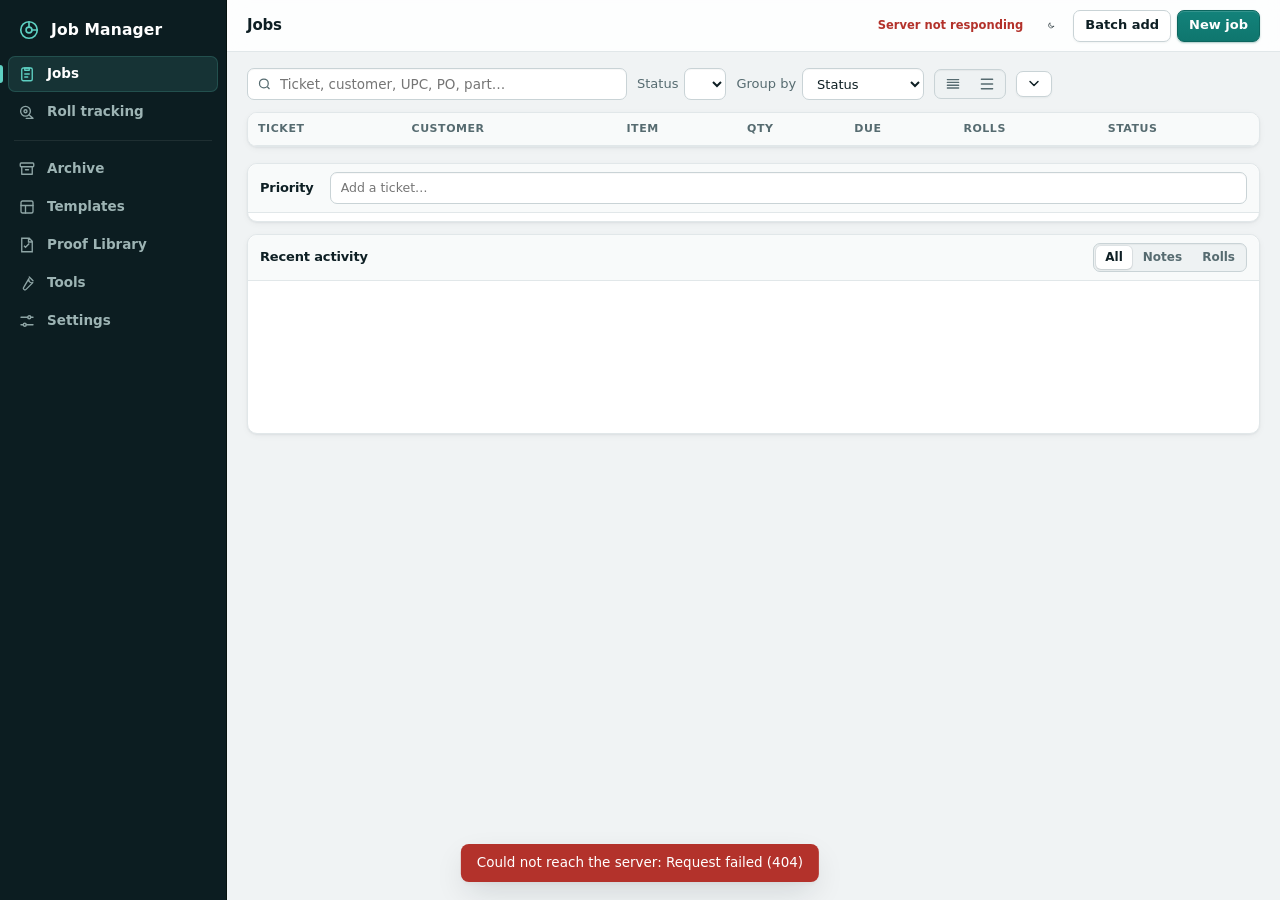
==== commit bfce2c20: "Add files via upload" ====
--- a/index.html
+++ b/index.html
@@ -4,6 +4,7 @@
 <meta charset="utf-8">
 <meta name="viewport" content="width=device-width, initial-scale=1">
 <title>Job Manager</title>
+<script>try{var t=localStorage.getItem('jm-theme');if(!t)t=matchMedia('(prefers-color-scheme: dark)').matches?'dark':'light';document.documentElement.dataset.theme=t}catch(e){}</script>
 <style>
 :root{
   /* Palette: cool teal-grey neutrals carry ~90% of the screen; teal means "click me / selected";
@@ -18,7 +19,7 @@
   --red:#B3322B; --red-soft:#F9E2E0; --violet:#5E48A8; --violet-soft:#ECE8F7;
   --sans:"Segoe UI Variable Text","Segoe UI",system-ui,-apple-system,Roboto,Arial,sans-serif;
   --data:Consolas,"Cascadia Mono","SFMono-Regular",Menlo,monospace;
-  --r:6px;
+  --r:6px; --on-fill:#fff; --amber-ink:#6B4207; --red-ink:#7A2626; --green-ink:#1F5A37;
 }
 *{box-sizing:border-box}
 [hidden]{display:none !important}
@@ -29,18 +30,18 @@
 @media (prefers-reduced-motion:reduce){*{transition:none!important;animation:none!important}}
 
 /* ── Side navigation (always open; icons only on narrow screens) + slim top bar ── */
-:root{--sw:284px}
-@media (max-width:900px){:root{--sw:76px}.sidenav .lbl,.brand .bt{display:none}}
-.sidenav{position:fixed;left:0;top:0;bottom:0;width:var(--sw);background:var(--ink);color:#fff;z-index:30;display:flex;flex-direction:column;padding:12px 12px 14px;transition:width .18s ease;overflow:hidden}
-.brand{font-weight:650;font-size:21px;letter-spacing:.01em;display:flex;align-items:center;gap:14px;height:56px;padding:0 12px;margin-bottom:12px;white-space:nowrap}
-.brand svg{width:30px;height:30px;flex:none;color:#5ED0C2}
+:root{--sw:227px}
+@media (max-width:900px){:root{--sw:61px}.sidenav .lbl,.brand .bt{display:none}}
+.sidenav{position:fixed;left:0;top:0;bottom:0;width:var(--sw);background:var(--ink);color:#fff;z-index:30;display:flex;flex-direction:column;padding:10px 10px 11px;transition:width .18s ease;overflow:hidden}
+.brand{font-weight:650;font-size:17px;letter-spacing:.01em;display:flex;align-items:center;gap:11px;height:45px;padding:0 10px;margin-bottom:10px;white-space:nowrap}
+.brand svg{width:24px;height:24px;flex:none;color:#5ED0C2}
 .sidenav nav{display:flex;flex-direction:column;gap:2px}
-.sidenav nav button{display:flex;align-items:center;gap:16px;width:100%;height:57px;padding:0 15px;background:none;border:0;border-radius:11px;color:#B4C9C8;cursor:pointer;font-weight:550;font-size:18px;white-space:nowrap;text-align:left;position:relative}
-.sidenav nav button svg{width:28px;height:28px;flex:none}
+.sidenav nav button{display:flex;align-items:center;gap:13px;width:100%;height:46px;padding:0 12px;background:none;border:0;border-radius:9px;color:#B4C9C8;cursor:pointer;font-weight:550;font-size:14.5px;white-space:nowrap;text-align:left;position:relative}
+.sidenav nav button svg{width:22px;height:22px;flex:none}
 .sidenav nav button:hover{background:#1D3C3E;color:#fff}
 .sidenav nav button.on{background:#17423F;color:#fff}
-.sidenav nav button.on::before{content:"";position:absolute;left:-12px;top:13px;bottom:13px;width:3px;border-radius:0 3px 3px 0;background:#5ED0C2}
-.nav-sep{height:1px;background:#2B4648;margin:10px 6px}
+.sidenav nav button.on::before{content:"";position:absolute;left:-10px;top:10px;bottom:10px;width:3px;border-radius:0 3px 3px 0;background:#5ED0C2}
+.nav-sep{height:1px;background:#2B4648;margin:8px 5px}
 .app{margin-left:var(--sw);transition:margin-left .18s ease;min-width:0;container:app/inline-size}
 header{display:flex;align-items:center;gap:16px;padding:0 18px;height:56px;background:var(--surface);border-bottom:1px solid var(--line);color:var(--ink);position:sticky;top:0;z-index:20}
 .crumb{font-weight:650;font-size:16px}
@@ -90,8 +91,8 @@
 .jobs tbody tr:hover{background:#E9F3F2}
 .jobs tbody tr.sel{background:var(--accent-soft)}
 .jobs td.num{text-align:right}
-.jobs .tk{font-size:16px;font-weight:700;color:#0A1417;line-height:1.2}
-.jobs td.cust{font-size:15px;font-weight:600;color:#0A1417;line-height:1.25}
+.jobs .tk{font-size:16px;font-weight:700;color:var(--ink);line-height:1.2}
+.jobs td.cust{font-size:15px;font-weight:600;color:var(--ink);line-height:1.25}
 .jobs .sub{color:var(--muted);font-size:12.5px}
 .jobs .item{max-width:230px;overflow:hidden;text-overflow:ellipsis;white-space:nowrap}
 .due-late{color:var(--red);font-weight:600}
@@ -115,18 +116,40 @@
 .st-complete{background:var(--green-soft);color:var(--green)}
 .st-cancelled{background:var(--red-soft);color:var(--red)}
 
-/* ── Drawer ── */
-.drawer{position:fixed;top:56px;right:0;bottom:0;width:min(640px,100%);background:var(--surface);border-left:1px solid var(--line);box-shadow:-8px 0 24px rgba(27,42,46,.12);transform:translateX(100%);transition:transform .18s ease;z-index:15;display:flex;flex-direction:column}
-.drawer.on{transform:none}
-.d-head{padding:16px 20px 12px;border-bottom:1px solid var(--line)}
-.d-title{display:flex;align-items:flex-start;gap:10px}
-.d-title h2{margin:0;font-size:19px;font-weight:650;line-height:1.25}
-.d-title .sub{color:var(--muted);font-size:13px}
-.d-title .x{margin-left:auto}
-.d-actions{display:flex;gap:6px;flex-wrap:wrap;margin-top:12px;align-items:center}
-.d-body{overflow:auto;padding:4px 20px 30px;flex:1}
+/* ── Job dialog (centered; replaces the old side drawer) ── */
+#ov-job{padding:28px 16px}
+.job-modal{width:min(1120px,100%);border-radius:12px}
+.d-head{padding:18px 24px 14px;border-bottom:1px solid var(--line)}
+.d-title{display:flex;align-items:flex-start;gap:12px}
+.d-title h2{margin:0;font-size:21px;font-weight:650;line-height:1.25}
+.d-title h2 .tk{font-size:21px;margin-right:6px}
+.d-title .sub{color:var(--muted);font-size:13.5px;margin-top:2px}
+.d-title .pill{margin-left:auto;font-size:13.5px;padding:3px 12px;flex:none}
+.jm-tiles{display:grid;grid-template-columns:repeat(4,minmax(0,1fr));gap:10px;margin:14px 0 0}
+.tile{background:var(--sunk);border:1px solid var(--line);border-radius:8px;padding:10px 12px;min-width:0}
+.tile dt{font-size:12px;color:var(--muted)}
+.tile dd{margin:2px 0 0;font-size:17px;font-weight:650;word-break:break-word}
+.tile dd small{display:block;font-size:12px;font-weight:500;color:var(--muted)}
+.tile .progress{margin:6px 0 0;height:5px}
+.d-actions{display:flex;gap:6px;flex-wrap:wrap;margin-top:14px;align-items:center}
+.jm-more{position:relative;margin-left:auto}
+.jm-more summary{list-style:none;cursor:pointer}
+.jm-more summary::-webkit-details-marker{display:none}
+.jm-more .menu{position:absolute;right:0;top:calc(100% + 4px);z-index:5;min-width:230px;background:var(--surface);border:1px solid var(--line-strong);border-radius:8px;box-shadow:0 10px 28px rgba(27,42,46,.2);padding:6px;display:flex;flex-direction:column;gap:2px}
+.jm-more .menu .btn{border:0;justify-content:flex-start;text-align:left;background:none}
+.jm-more .menu .btn:hover{background:var(--sunk)}
+.jm-more .menu .sep{border-top:1px solid var(--line);margin:4px 0}
+.jm-more .menu label{font-size:12px;color:var(--muted);padding:4px 10px 0}
+.jm-more .menu select{margin:2px 4px 4px;width:calc(100% - 8px)}
+.jm-body{display:grid;grid-template-columns:minmax(0,1fr) minmax(0,1.1fr);gap:0 28px;padding:4px 24px 24px;align-items:start}
+.jm-col{min-width:0}
+.jm-col .kv{grid-template-columns:repeat(2,minmax(0,1fr))}
+.jm-body .warnbox,.jm-body .ticketnote{margin:14px 0 0}
+.jm-body .full{grid-column:1/-1}
+#d-notes{max-height:340px;overflow-y:auto;overflow-x:hidden}
+@media (max-width:900px){.jm-tiles{grid-template-columns:repeat(2,minmax(0,1fr))}.jm-body{grid-template-columns:1fr;padding:4px 16px 20px}.d-head{padding:16px}.jm-more{margin-left:0}}
 .d-sec{padding:16px 0;border-bottom:1px solid #E7ECEC}
-.d-sec:last-child{border-bottom:0}
+.jm-col .d-sec:last-child{border-bottom:0}
 .d-sec h3{font-size:14px;margin:0 0 10px;font-weight:650;display:flex;align-items:center;gap:8px}
 .d-sec h3 .r{margin-left:auto;display:flex;gap:6px}
 .kv{display:grid;grid-template-columns:repeat(3,1fr);gap:10px 16px}
@@ -134,7 +157,7 @@
 .kv dt{font-size:12px;color:var(--muted)}
 .kv dd{margin:1px 0 0;word-break:break-word}
 .path{font-family:var(--data);font-size:12.5px;background:var(--sunk);border:1px solid var(--line);border-radius:var(--r);padding:8px 10px;word-break:break-all;color:var(--muted)}
-.warnbox{background:var(--amber-soft);color:#6B4207;border-radius:var(--r);padding:8px 12px;font-size:13px;margin:8px 0}
+.warnbox{background:var(--amber-soft);color:var(--amber-ink);border-radius:var(--r);padding:8px 12px;font-size:13px;margin:8px 0}
 
 /* Roll grid in drawer */
 .rolls{display:grid;grid-template-columns:repeat(auto-fill,minmax(64px,1fr));gap:6px}
@@ -142,7 +165,7 @@
 .roll:hover{border-color:var(--accent)}
 .roll b{display:block;font-size:15px}
 .roll small{font-size:11px;color:var(--muted);font-family:var(--data)}
-.roll.d{background:var(--green);border-color:var(--green);color:#fff}
+.roll.d{background:var(--green);border-color:var(--green);color:var(--on-fill)}
 .roll.d small{color:#D6EEDD}
 .roll-meta{display:flex;gap:16px;font-size:13px;color:var(--muted);margin-bottom:10px;flex-wrap:wrap}
 .progress{height:6px;background:#D9E0E6;border-radius:3px;overflow:hidden;margin-bottom:12px}
@@ -207,13 +230,74 @@
 .bgrid tr.done input{background:var(--green-soft);border-color:transparent}
 
 /* Templates page */
-.tgrid{display:grid;grid-template-columns:repeat(auto-fill,minmax(240px,1fr));gap:12px}
-.tcard{background:#fff;border:1px solid var(--line);border-radius:8px;overflow:hidden;display:flex;flex-direction:column}
-.tcard .img{height:120px;background:var(--sunk);display:flex;align-items:center;justify-content:center;color:var(--muted);font-size:12px}
-.tcard .img img{max-width:100%;max-height:100%;object-fit:contain}
-.tcard .b{padding:10px 12px;font-size:13px}
-.tcard .b small{display:block;color:var(--muted);font-family:var(--data);font-size:11px;word-break:break-all;margin-top:3px}
-.tcard .f{padding:0 12px 10px;margin-top:auto}
+.tl{display:grid;grid-template-columns:220px minmax(0,1fr) 370px;gap:14px;align-items:start}
+.tl-sort{display:flex;align-items:center;gap:6px;font-size:13px;color:var(--muted)}
+.tl-sort select{width:auto;padding:5px 8px}
+.tl-acts{margin-left:auto;display:flex;gap:8px;align-items:center}
+.tl-folders,.tl-detail{background:var(--surface);border:1px solid var(--line);border-radius:8px;position:sticky;top:72px}
+.tl-folders{padding:8px;max-height:calc(100vh - 96px);overflow:auto}
+.tl-fsel{display:none;font-size:13px;color:var(--muted);margin-bottom:6px}
+.tl-f{display:flex;align-items:center;gap:8px;width:100%;text-align:left;border:0;background:none;border-radius:var(--r);padding:6px 8px 6px calc(8px + var(--d,0) * 14px);cursor:pointer;font-size:13.5px;color:var(--ink)}
+.tl-f:hover{background:var(--sunk)}
+.tl-f.on{background:var(--accent-soft);color:var(--accent-dark);font-weight:650}
+.tl-f .n{flex:1;min-width:0;overflow:hidden;text-overflow:ellipsis;white-space:nowrap}
+.tl-f .c{font-size:12px;color:var(--muted);font-variant-numeric:tabular-nums}
+.tl-f svg{width:15px;height:15px;flex:none;color:var(--muted)}
+.tl-f.on svg{color:var(--accent-dark)}
+.tl-folders>.btn{margin-top:6px}
+.tl-main{background:var(--surface);border:1px solid var(--line);border-radius:8px;min-width:0}
+.tl-path{padding:9px 12px;border-bottom:1px solid var(--line);font-size:13px;color:var(--muted);display:flex;gap:6px;flex-wrap:wrap;align-items:center}
+.tl-path b{color:var(--ink);font-weight:650}
+.tl-main .pager{padding:8px 12px;border-top:1px solid var(--line)}
+table.tl-table{width:100%;border-collapse:collapse}
+.tl-table th{text-align:left;font-size:12.5px;color:var(--muted);font-weight:600;padding:8px 10px;border-bottom:1px solid var(--line);background:var(--sunk);white-space:nowrap}
+.tl-table td{padding:7px 10px;border-bottom:1px solid #E7ECEC;vertical-align:middle}
+.tl-table tbody tr{cursor:pointer}
+.tl-table tbody tr:hover{background:#E9F3F2}
+.tl-table tbody tr.sel{background:var(--accent-soft)}
+.tl-table tbody tr:focus-visible{outline:2px solid var(--accent);outline-offset:-2px}
+.tl-table td.num,.tl-table th.num{text-align:right;white-space:nowrap;font-variant-numeric:tabular-nums}
+.tl-table .th{width:64px;padding-right:0}
+.thumb{width:56px;height:28px;border-radius:4px;background:var(--sunk);border:1px solid var(--line);display:flex;align-items:center;justify-content:center;overflow:hidden;color:var(--muted);font-size:10px}
+.thumb img{width:100%;height:100%;object-fit:cover}
+.tl-nm{font-weight:600;overflow-wrap:anywhere}
+.tl-nm small{display:block;font-weight:400;color:var(--muted);font-size:12px}
+.tl-flag{display:inline-block;margin-left:6px;font-size:11.5px;font-weight:600;color:var(--red);background:var(--red-soft);border-radius:4px;padding:0 6px}
+.tgrid{display:grid;grid-template-columns:repeat(auto-fill,minmax(200px,1fr));gap:12px;padding:12px}
+.tcard{background:#fff;border:1px solid var(--line);border-radius:8px;overflow:hidden;display:flex;flex-direction:column;text-align:left;padding:0;cursor:pointer}
+.tcard:hover{border-color:var(--accent)}
+.tcard.sel{border-color:var(--accent);box-shadow:0 0 0 2px var(--accent-soft)}
+.tcard .img{aspect-ratio:2/1;background:var(--sunk);display:flex;align-items:center;justify-content:center;color:var(--muted);font-size:12px;width:100%}
+.tcard .img img{width:100%;height:100%;object-fit:cover}
+.tcard .b{padding:8px 10px;font-size:13px;font-weight:600;overflow-wrap:anywhere}
+.tcard .b small{display:block;color:var(--muted);font-weight:400;font-size:12px;margin-top:2px}
+.tl-detail{padding:14px;max-height:calc(100vh - 96px);overflow:auto}
+.tl-detail .none{color:var(--muted);text-align:center;padding:36px 10px;font-size:13.5px}
+.td-img{aspect-ratio:2/1;border:1px solid var(--line);border-radius:8px;background:var(--sunk);display:flex;align-items:center;justify-content:center;overflow:hidden;color:var(--muted);font-size:13px;width:100%}
+.td-img img{width:100%;height:100%;object-fit:contain;background:#fff}
+.tl-detail h2{font-size:17px;margin:12px 0 2px;font-weight:650;overflow-wrap:anywhere}
+.td-path{display:flex;gap:6px;align-items:flex-start;margin:6px 0 10px;font-family:var(--data);font-size:11.5px;color:var(--muted);word-break:break-all}
+.td-meta{display:grid;grid-template-columns:auto 1fr;gap:3px 12px;margin:0 0 12px;font-size:13px}
+.td-meta dt{color:var(--muted)}.td-meta dd{margin:0}
+.td-acts{display:grid;grid-template-columns:1fr 1fr;gap:6px}
+.td-acts .btn{display:block;text-align:center;text-decoration:none}
+.td-acts a.btn:not(.primary){color:inherit}
+.tl-table .sub,.td-sec .sub{color:var(--muted);font-size:12.5px}
+.tl-table .th-sort{display:inline-flex;align-items:center;gap:5px;border:0;background:none;padding:0;font:inherit;font-weight:600;color:inherit;cursor:pointer;white-space:nowrap}
+.tl-table .th-sort.on,.tl-table .th-sort:hover{color:var(--ink)}
+.tl-table .arrow{font-size:10px;opacity:.5}.tl-table .th-sort.on .arrow{opacity:1;color:var(--accent)}
+.tl-table th.num .th-sort{justify-content:flex-end}.td-acts .full{grid-column:1/-1}
+.td-sec{border-top:1px solid var(--line);margin-top:12px;padding-top:10px}
+.td-sec h3{font-size:12.5px;margin:0 0 6px;color:var(--muted);font-weight:650;text-transform:uppercase;letter-spacing:.03em}
+.td-sec ul{list-style:none;margin:0;padding:0;font-size:13px}
+.td-sec li{display:flex;gap:8px;justify-content:space-between;padding:3px 0}
+.td-sec li a{color:var(--accent);cursor:pointer;text-decoration:underline}
+.td-note{font-size:12.5px;color:var(--muted);margin:6px 0 0}
+.td-warn{background:var(--red-soft);color:var(--red);border-radius:6px;padding:8px 10px;font-size:13px;margin-bottom:10px}
+@container app (max-width:1400px){.tl{grid-template-columns:190px minmax(0,1fr) 330px}.tl-md{display:none}}
+@container app (max-width:1050px){.tl{grid-template-columns:190px minmax(0,1fr)}.tl-detail{grid-column:2;position:static;max-height:none}.tl-md{display:table-cell}}
+@container app (max-width:900px){.tl{grid-template-columns:minmax(0,1fr)}.tl-folders,.tl-detail{position:static;grid-column:1;max-height:none}
+  .tl-fsel{display:flex;flex-direction:column}#tl-tree{display:none}.tl-hide-sm{display:none}}
 
 /* Settings */
 .panel{background:#fff;border:1px solid var(--line);border-radius:8px;padding:18px 20px;margin-bottom:16px;max-width:860px}
@@ -274,7 +358,7 @@
 /* ── Roll tracking page ── */
 .who{display:flex;align-items:center;gap:10px;margin-bottom:12px;font-size:13.5px;color:var(--muted);min-height:34px}
 .who b{color:var(--ink)}
-.who.need{background:var(--amber-soft);color:#6B4207;padding:8px 12px;border-radius:var(--r)}
+.who.need{background:var(--amber-soft);color:var(--amber-ink);padding:8px 12px;border-radius:var(--r)}
 .who input{max-width:220px}
 .floor{display:grid;grid-template-columns:340px minmax(0,1fr);gap:16px;align-items:start}
 .floor-list{display:flex;flex-direction:column;gap:8px;position:sticky;top:72px;max-height:calc(100vh - 140px)}
@@ -304,7 +388,7 @@
 .w-body{padding:16px 20px 24px;display:grid;grid-template-columns:minmax(0,1.15fr) minmax(0,1fr);gap:22px}
 .w-body h3{font-size:14px;margin:0 0 10px;font-weight:650}
 .imp{background:var(--amber-soft);border:1px solid #EBC983;border-radius:7px;padding:10px 12px;margin-bottom:14px;font-size:13.5px}
-.imp b{display:block;font-size:12.5px;color:#6B4207;margin-bottom:3px}
+.imp b{display:block;font-size:12.5px;color:var(--amber-ink);margin-bottom:3px}
 .imp p{margin:4px 0 0;white-space:pre-wrap}
 .ticketnote{background:var(--sunk);border:1px solid var(--line);border-radius:7px;padding:9px 12px;margin-bottom:14px;font-size:13.5px;white-space:pre-wrap}
 .ticketnote b{display:block;font-size:12.5px;color:var(--muted);font-weight:600}
@@ -376,7 +460,7 @@
 .verify .vlist{margin-top:6px;display:flex;flex-direction:column;gap:3px}
 .verify .v{font-size:13px;padding:5px 8px;border-radius:5px;display:flex;flex-direction:column}
 .verify .v .data{font-size:11.5px;opacity:.8}
-.verify .v.ok{background:var(--green-soft);color:#1F5A37}.verify .v.bad{background:var(--red-soft);color:#7A2626}
+.verify .v.ok{background:var(--green-soft);color:var(--green-ink)}.verify .v.bad{background:var(--red-soft);color:var(--red-ink)}
 .btn.big{padding:11px 20px;font-size:15.5px}
 .pausebox{display:none;gap:6px;margin-top:8px;align-items:center}
 .pausebox.on{display:flex}
@@ -472,9 +556,11 @@
 .rb-body .ri{grid-template-columns:34px 18px minmax(0,1fr) auto;height:44px;gap:0 9px;padding-left:8px}
 .rb-body .ri .rno{display:grid;place-items:center;height:26px;min-width:26px;padding:0 4px;border-radius:7px;background:#E8EDF2;border:1px solid #CDD6DE;font-size:14px;font-weight:700;color:var(--ink)}
 .rb-body .ri .g{font-size:13px}
-.rb-body .ri .rec{font-size:17.5px;font-weight:750;color:var(--ink);letter-spacing:-.01em;white-space:nowrap}
-.rb-body .ri .rec small{margin-left:8px;font-size:11.5px;font-weight:600;color:var(--muted)}
-.rb-body .ri .who{font-size:14px;color:var(--ink);max-width:110px}
+.rb-body .ri .rec{font-size:16px;font-weight:700;color:var(--ink);letter-spacing:-.01em;white-space:nowrap;line-height:1.2}
+.rb-body .ri .rec small{margin-left:6px;font-size:11px;font-weight:600;color:var(--muted)}
+/* .who is also the "who is working" form widget (margin-bottom, min-height, flex): reset it for the row */
+.rb-body .ri .who{display:block;margin:0;min-height:0;align-self:center;font-size:13px;line-height:1.2;color:var(--ink);max-width:96px}
+.rb-body .ri .who .pchip{display:inline-block;max-width:100%;overflow:hidden;text-overflow:ellipsis;vertical-align:middle;font-size:12.5px}
 .rb-head{font-size:14.5px;padding:8px 10px}
 .rb-head .rb-n{font-size:13.5px}
 .rfilter button{font-size:13.5px}
@@ -502,7 +588,7 @@
 .pg-ctl{display:flex;align-items:center;gap:6px;flex-wrap:wrap}
 .pg{min-width:34px;height:34px;padding:0 8px;border:1px solid var(--line-strong);background:#fff;border-radius:7px;font-weight:600;font-size:14px;color:var(--ink);cursor:pointer}
 .pg:hover:not(:disabled):not(.on){background:var(--sunk)}
-.pg.on{background:var(--accent);border-color:var(--accent);color:#fff}
+.pg.on{background:var(--accent);border-color:var(--accent);color:var(--on-fill)}
 .pg:disabled{opacity:.4;cursor:default}
 .pager .gap{padding:0 2px}
 .pg-go{width:84px;padding:6px 8px}
@@ -542,7 +628,7 @@
 .grp-btn:hover{background:#E8F2F1}
 .grp-btn .caret{width:14px;color:var(--muted);font-size:12px}
 .grp-btn .gname{font-weight:700;font-size:13.5px}
-.grp-btn .gcount{background:var(--sc);color:#fff;border-radius:999px;padding:0 8px;font-size:12px;font-weight:650}
+.grp-btn .gcount{background:var(--sc);color:var(--on-fill);border-radius:999px;padding:0 8px;font-size:12px;font-weight:650}
 .grp-btn .gmeta{color:var(--muted);font-size:12.5px}
 .grp-btn .gbar{width:90px;height:5px;background:#D9E0E6;border-radius:3px;overflow:hidden}
 .grp-btn .gbar i{display:block;height:100%;background:var(--green)}
@@ -575,7 +661,7 @@
 .pc-list li.drag{opacity:.4}.pc-list li.over{box-shadow:inset 0 2px 0 var(--accent)}
 .pc-list .rk{font-weight:700;color:var(--accent);text-align:center}
 .pc-list .t{min-width:0}
-.pc-list .t b{font-size:13.5px;color:#0A1417}
+.pc-list .t b{font-size:13.5px;color:var(--ink)}
 .pc-list .t .l2{display:block;color:var(--muted);font-size:12px;white-space:nowrap;overflow:hidden;text-overflow:ellipsis}
 .pc-list .t .pill{font-size:10.5px;padding:0 6px;margin-left:4px;vertical-align:1px}
 .pc-list .acts{display:flex;gap:1px;opacity:.35}
@@ -583,7 +669,7 @@
 .pc-list .acts button{background:none;border:0;cursor:pointer;color:var(--muted);padding:2px 5px;border-radius:4px;font-size:13px}
 .pc-list .acts button:hover{background:var(--sunk);color:var(--ink)}
 .pc-empty{padding:12px;color:var(--muted);font-size:12.5px}
-.rank{display:inline-block;background:var(--accent);color:#fff;border-radius:4px;font-size:11px;font-weight:700;padding:0 5px;margin-left:6px;vertical-align:2px}
+.rank{display:inline-block;background:var(--accent);color:var(--on-fill);border-radius:4px;font-size:11px;font-weight:700;padding:0 5px;margin-left:6px;vertical-align:2px}
 .chip-special{display:inline-block;font-size:11.5px;padding:0 6px;border-radius:3px;background:var(--violet-soft);color:var(--violet);font-weight:600}
 /* job type + footer name */
 .seg.jt{width:100%}.seg.jt button{flex:1;padding:7px 8px}
@@ -632,17 +718,287 @@
 .dtab .st{font-weight:650;white-space:nowrap}.dtab .st.ok{color:var(--green)}.dtab .st.warn{color:var(--amber)}.dtab .st.bad{color:var(--red)}
 .dtab .sub2{color:var(--muted);font-size:12px;margin-top:2px;font-weight:400;white-space:normal}
 .dwarn{border-radius:8px;padding:9px 12px;margin:6px 0;font-size:13.5px}
-.dwarn.bad{background:var(--red-soft);color:#7A2626}.dwarn.warn{background:var(--amber-soft);color:#6B4207}.dwarn.ok{background:var(--green-soft);color:#1F5A37}
+.dwarn.bad{background:var(--red-soft);color:var(--red-ink)}.dwarn.warn{background:var(--amber-soft);color:var(--amber-ink)}.dwarn.ok{background:var(--green-soft);color:var(--green-ink)}
 .dp-bk{margin-top:12px;font-size:13.5px;line-height:1.6;background:var(--sunk);border:1px solid var(--line);border-radius:8px;padding:10px 12px}
-/* RFID proofing (proofing/ package) */
-.chip-proof{display:inline-block;font-size:11px;padding:0 6px;border-radius:3px;font-weight:600;margin-left:4px;vertical-align:1px;background:var(--sunk);color:var(--muted);border:1px solid var(--line)}
-.chip-proof.ok{background:var(--green-soft);color:var(--green);border-color:transparent}
-.chip-proof.warn{background:var(--amber-soft);color:var(--amber);border-color:transparent}
-.chip-proof.bad{background:var(--red-soft);color:var(--red);border-color:transparent}
-.proof-row{display:flex;align-items:center;gap:8px;flex-wrap:wrap;padding:6px 0}
-.proof-row .pid{font-family:var(--data);font-size:12.5px;color:var(--muted)}
-.proof-row a{font-size:13px}
-#d-proof a.btn,.proof-row a.btn{text-decoration:none}
+
+/* ════════════════════════════════════════════════════════════════════════════
+   Refinement layer: denser, crisper, a little depth (Linear / Stripe direction).
+   Overrides only — layout, markup and behaviour are unchanged. Delete this block
+   to get the previous look back.
+   ════════════════════════════════════════════════════════════════════════════ */
+:root{
+  --canvas:#F0F3F4; --surface:#FFFFFF; --sunk:#F6F8F9; --sunk-2:#EEF2F3;
+  --line:#E1E7E9; --line-strong:#C9D3D6; --row-line:#EDF1F2;
+  --ink:#0E1F24; --ink-2:#2B3E43; --muted:#566B70;
+  --hover:#F3F7F7;
+  --r:7px; --r-lg:10px;
+  --sh-1:0 1px 2px rgba(14,31,36,.05);
+  --sh-2:0 1px 2px rgba(14,31,36,.05),0 2px 8px -2px rgba(14,31,36,.07);
+  --sh-3:0 2px 4px rgba(14,31,36,.04),0 12px 32px -6px rgba(14,31,36,.16);
+  --sh-pop:0 0 0 1px rgba(14,31,36,.06),0 24px 64px -12px rgba(14,31,36,.32);
+  --ring:0 0 0 3px rgba(15,118,110,.18);
+}
+body{font-size:13.5px;line-height:1.45;-webkit-font-smoothing:antialiased;text-rendering:optimizeLegibility;font-feature-settings:"cv11","ss01"}
+h1,h2,h3,.crumb{letter-spacing:-.012em}
+::selection{background:#CDEDE8}
+
+/* shell */
+.sidenav{background:#0C1D21;padding:10px 8px;border-right:1px solid #06120F}
+.brand{height:40px;font-size:15.5px;margin-bottom:6px;padding:0 10px}
+.brand svg{width:22px;height:22px}
+.sidenav nav button{height:36px;font-size:13.5px;font-weight:550;border-radius:7px;gap:11px;padding:0 10px;color:#9DB4B4}
+.sidenav nav button svg{width:18px;height:18px;opacity:.9}
+.sidenav nav button:hover{background:rgba(255,255,255,.06)}
+.sidenav nav button.on{background:rgba(94,208,194,.12);color:#fff;box-shadow:inset 0 0 0 1px rgba(94,208,194,.18)}
+.sidenav nav button.on svg{color:#5ED0C2;opacity:1}
+.sidenav nav button.on::before{left:-8px;top:9px;bottom:9px}
+.nav-sep{background:rgba(255,255,255,.08);margin:8px 6px}
+header{height:52px;padding:0 20px;background:rgba(255,255,255,.86);backdrop-filter:saturate(1.6) blur(10px);-webkit-backdrop-filter:saturate(1.6) blur(10px);border-bottom:1px solid var(--line)}
+.crumb{font-size:15px;font-weight:650}
+.conn{font-size:11.5px}
+main{padding:16px 20px 48px}
+.bar{gap:10px;margin-bottom:12px}
+
+/* controls */
+.btn{height:32px;padding:0 12px;display:inline-flex;align-items:center;justify-content:center;gap:6px;font-size:13px;font-weight:560;border-color:var(--line-strong);border-radius:var(--r);box-shadow:var(--sh-1);transition:background .12s,border-color .12s,box-shadow .12s}
+.btn:hover{background:var(--sunk);border-color:#B6C3C7}
+.btn:active{transform:translateY(.5px)}
+.btn.primary{background:linear-gradient(180deg,#13827A,#0F766E);border-color:#0C665F;box-shadow:inset 0 1px 0 rgba(255,255,255,.14),0 1px 2px rgba(12,102,95,.35)}
+.btn.primary:hover{background:linear-gradient(180deg,#0F766E,#0B5A54);border-color:#0B5A54}
+.btn.quiet{box-shadow:none}
+.btn.sm{height:26px;padding:0 9px;font-size:12.5px}
+.btn.big{height:42px;padding:0 18px;font-size:15px}
+.btn:disabled{box-shadow:none}
+input.i,select.i,textarea.i{border-color:var(--line-strong);border-radius:var(--r);padding:6px 10px;box-shadow:inset 0 1px 1px rgba(14,31,36,.03);transition:border-color .12s,box-shadow .12s}
+input.i,select.i{height:32px}
+.search input.i,.search input{padding-left:32px}
+input.i:hover,select.i:hover,textarea.i:hover{border-color:#B6C3C7}
+input.i:focus,select.i:focus,textarea.i:focus{box-shadow:var(--ring)}
+label.f{font-size:12.5px;color:var(--ink-2);font-weight:560;gap:5px}
+label.f span.hint{color:var(--muted)}
+.seg{border-color:var(--line-strong);border-radius:var(--r);background:var(--sunk-2);padding:2px;gap:2px;box-shadow:inset 0 1px 1px rgba(14,31,36,.04);flex:none}
+.seg button{border:0;border-radius:5px;padding:4px 10px;font-weight:560;color:var(--muted)}
+.seg button:hover{color:var(--ink)}
+.seg button.on{background:var(--surface);color:var(--ink);box-shadow:0 1px 2px rgba(14,31,36,.12),0 0 0 1px rgba(14,31,36,.06)}
+.seg.icons button.on{background:var(--surface);color:var(--ink)}
+.seg b{font-variant-numeric:tabular-nums}
+
+/* status pills: dot + text, quieter fill */
+.pill{padding:1px 8px 1px 7px;font-size:12px;font-weight:600;border-radius:999px;display:inline-flex;align-items:center;gap:5px;line-height:18px}
+.pill::before{content:"";width:6px;height:6px;border-radius:50%;background:currentColor;flex:none}
+.d-title .pill{font-size:12.5px;padding:2px 10px 2px 9px}
+
+/* jobs table */
+.tablewrap{border-color:var(--line);border-radius:var(--r-lg);box-shadow:var(--sh-2)}
+.jobs th{font-size:11px;text-transform:uppercase;letter-spacing:.05em;font-weight:650;color:var(--muted);padding:8px 10px;background:#F8FAFA}
+.jobs td{padding:7px 10px;border-bottom-color:var(--row-line)}
+.jobs .tk{font-size:14.5px;font-weight:700;letter-spacing:-.01em}
+.jobs td.cust{font-size:14.5px}
+.jobs .sub{font-size:12px}
+.jobs tbody tr{transition:background .08s}
+.jobs tbody tr:not(.grp):not(.sel):hover,.tl-table tbody tr:hover{background:var(--hover)}
+.jobs tr.grp td{background:linear-gradient(180deg,#F6F9F9,#F0F4F5);border-color:var(--line)}
+.grp-btn{padding:6px 10px}
+.grp-btn .gname{font-size:13.5px;letter-spacing:-.005em}
+.grp-btn .gcount{font-size:11px;padding:1px 7px;font-weight:700}
+.minibar,.strip i,.progress,.fc .bar,.stack-bar,.rb-head .rb-bar,.grp-btn .gbar{background:#E3E9EB}
+.strip i{width:8px;height:11px;border-radius:2px}
+
+/* side cards (feed / priority) */
+.feed,.pcard{border-radius:var(--r-lg);box-shadow:var(--sh-2)}
+.feed-head,.pc-head{padding:8px 12px;background:#F8FAFA;border-radius:var(--r-lg) var(--r-lg) 0 0}
+.feed-head h2,.pc-head h2{font-size:13px}
+.fi{padding:6px 12px 6px 11px;font-size:12.5px}
+.fi .meta{font-size:11px}
+.fi.day{font-size:10.5px;text-transform:uppercase;letter-spacing:.06em;padding-top:10px}
+
+/* dialogs */
+.ov{background:rgba(10,24,28,.42);backdrop-filter:blur(2px);-webkit-backdrop-filter:blur(2px)}
+.modal{border-radius:12px;box-shadow:var(--sh-pop)}
+.m-head{padding:14px 20px}
+.m-head h2{font-size:16px}
+.m-body{padding:16px 20px}
+.m-foot{padding:12px 20px;background:#F8FAFA;border-radius:0 0 12px 12px}
+.d-head{padding:16px 22px 14px;background:linear-gradient(180deg,#FFFFFF,#FAFCFC);border-radius:12px 12px 0 0}
+.d-title h2,.d-title h2 .tk{font-size:19px}
+.jm-tiles{gap:8px;margin-top:12px}
+.tile{background:var(--surface);border-color:var(--line);border-radius:8px;padding:9px 12px;box-shadow:var(--sh-1)}
+.tile dt,.kv dt,.rc-strip dt{font-size:11px;text-transform:uppercase;letter-spacing:.05em;font-weight:600;color:var(--muted)}
+.rc-strip .rc-rec dt{text-transform:none;letter-spacing:0;font-size:12.5px;font-weight:550}
+.tile dd{font-size:16px;letter-spacing:-.01em}
+.d-actions{gap:6px;margin-top:12px}
+.jm-body{padding:2px 22px 20px;gap:0 32px}
+.d-sec{padding:14px 0;border-bottom-color:var(--row-line)}
+.d-sec h3{font-size:13px;margin-bottom:9px}
+.kv{gap:9px 16px}
+.kv dd{margin-top:2px}
+.path{font-size:12px;background:var(--sunk);border-color:var(--line);padding:7px 10px}
+.jm-more .menu{border-color:var(--line);border-radius:9px;box-shadow:var(--sh-3)}
+.summary{background:var(--sunk);border-color:var(--line)}
+
+/* panels, settings, templates, archive */
+.panel,.tl-folders,.tl-main,.tl-detail,.set-nav{border-color:var(--line);border-radius:var(--r-lg);box-shadow:var(--sh-2)}
+.panel{padding:16px 18px}
+.tl-table th{font-size:11px;text-transform:uppercase;letter-spacing:.05em;font-weight:650;background:#F8FAFA}
+.tl-table td{border-bottom-color:var(--row-line)}
+.tl-table .th-sort,.jobs th .th-sort{text-transform:inherit;letter-spacing:inherit;font-size:inherit}
+.tcard{border-radius:9px;box-shadow:var(--sh-1);transition:border-color .12s,box-shadow .12s}
+.tcard:hover{box-shadow:var(--sh-2)}
+.set-nav button{font-size:13.5px;padding:8px 10px}
+.pg{height:30px;min-width:30px;font-size:13px;border-color:var(--line-strong);box-shadow:var(--sh-1)}
+
+/* roll tracking */
+.floor{gap:14px}
+.floor-list{border-color:var(--line);border-radius:var(--r-lg);box-shadow:var(--sh-2)}
+.fl-head{background:#F8FAFA;padding:8px}
+#floor-cards{gap:6px;padding:8px;background:var(--sunk)}
+.fc{border-color:var(--line);border-left-width:3px;border-radius:8px;box-shadow:var(--sh-1);padding:8px 10px;transition:border-color .12s,box-shadow .12s}
+.fc:hover{border-color:var(--line-strong);box-shadow:var(--sh-2)}
+.fc.on{border-color:var(--accent);box-shadow:0 0 0 3px rgba(15,118,110,.14),var(--sh-2)}
+.fc .t b{font-size:14.5px;letter-spacing:-.01em}
+.fc .c{font-size:12.5px}
+.fc .p{font-size:12px;margin-top:6px}
+.runners,.pausers,.flag{font-size:12px}
+.work{border-color:var(--line);border-radius:var(--r-lg);box-shadow:var(--sh-2)}
+.w-head{padding:12px 18px 12px;border-top-width:3px;border-radius:var(--r-lg) var(--r-lg) 0 0;background:linear-gradient(180deg,#FFFFFF,#FAFCFC)}
+.wh-title h2{font-size:18px}
+.wh-tk{font-size:14px}
+.chip{background:var(--surface);border-color:var(--line-strong);border-radius:5px;padding:1px 7px;font-size:12px;font-weight:550;box-shadow:var(--sh-1)}
+.chips{gap:5px;margin-top:7px}
+.btline{margin-top:6px;font-size:12px}
+.w-top{padding:12px 18px 0}
+.w-body2{padding:12px 18px 16px;gap:16px}
+.imp{border-radius:8px;border-color:#EDD49B;box-shadow:inset 3px 0 0 var(--amber)}
+.ticketnote{border-radius:8px;background:var(--sunk)}
+.rb-body{border-color:var(--line);border-radius:8px;box-shadow:var(--sh-1)}
+.rb-body .ri{border-bottom-color:var(--row-line);height:40px}
+.rb-body .ri:hover{background:var(--hover)}
+.rb-body .ri.on{box-shadow:inset 0 0 0 2px var(--accent);background:#F2FAF9}
+.rb-body .ri .rno{background:var(--sunk-2);border-color:var(--line-strong);border-radius:6px;font-size:13px;height:24px;min-width:24px}
+.rb-body .ri .rec{font-size:15px}
+.rb-head{background:#F8FAFA;border-color:var(--line);font-size:13.5px;padding:7px 10px}
+.rc{border-color:var(--line);border-radius:var(--r-lg);box-shadow:var(--sh-2)}
+.rc-head{top:52px;padding:9px 14px;border-radius:var(--r-lg) var(--r-lg) 0 0;background:rgba(255,255,255,.94);backdrop-filter:blur(8px);-webkit-backdrop-filter:blur(8px)}
+.rc-nav h3{font-size:20px;letter-spacing:-.02em}
+.rc-printer{background:linear-gradient(180deg,#F5FAF9,#F0F7F6);padding:9px 14px}
+.rc-printer select{min-width:240px;font-size:14.5px;height:36px}
+.rc-strip{background:var(--sunk);border-color:var(--line);border-radius:8px;padding:10px 14px}
+.rc-rec dd.big{font-size:24px;letter-spacing:-.02em}
+.rc-body{padding:12px 14px;gap:14px 18px}
+.rtabs button{font-size:13.5px;padding:6px 10px}
+.rtabs button.on{border-bottom-color:var(--accent);color:var(--ink)}
+.rc-notes .feed-list{border-color:var(--line);border-radius:8px}
+.next{border-radius:10px;box-shadow:var(--sh-2)}
+.alldone{border-radius:8px}
+.composer{border-color:var(--line-strong);border-radius:8px;box-shadow:var(--sh-1)}
+.composer:focus-within{border-color:var(--accent);box-shadow:var(--ring)}
+.verify .v{border-radius:6px}
+
+/* job dialog, second pass: one stat strip, compact key/value rows, quieter notes */
+.jm-tiles{grid-template-columns:repeat(3,minmax(0,1fr)) minmax(0,1.35fr);gap:0;background:var(--surface);border:1px solid var(--line);border-radius:var(--r-lg);box-shadow:var(--sh-1);overflow:hidden}
+.jm-tiles .tile{background:none;border:0;border-left:1px solid var(--line);border-radius:0;box-shadow:none;padding:9px 14px 10px}
+.jm-tiles .tile:first-child{border-left:0}
+.jm-tiles .tile dd small{margin-top:3px}
+.jm-tiles .tile .progress{margin:7px 0 0}
+.tile-range{font-size:12.5px;line-height:1.55;letter-spacing:-.01em;display:block}
+.tile-range small{font-family:var(--sans);font-size:11px;font-weight:600;color:var(--muted);display:block;line-height:1.3;margin-top:2px}
+.tile-range small:first-child{margin-top:0}
+@media (max-width:900px){
+  .jm-tiles{grid-template-columns:repeat(2,minmax(0,1fr))}
+  .jm-tiles .tile:nth-child(odd){border-left:0}
+  .jm-tiles .tile:nth-child(n+3){border-top:1px solid var(--line)}
+}
+.jm-col .kv{grid-template-columns:repeat(2,minmax(0,1fr));gap:0 28px}
+.jm-col .kv div{display:flex;align-items:baseline;justify-content:space-between;gap:12px;padding:5px 0;border-bottom:1px solid var(--row-line);min-height:30px}
+.jm-col .kv div:has(dd.wide){grid-column:1/-1}
+.jm-col .kv dt{text-transform:none;letter-spacing:0;font-size:12.5px;font-weight:500;color:var(--muted);flex:none}
+.jm-col .kv dd{margin:0;text-align:right;font-size:13.5px;color:var(--ink);min-width:0}
+.jm-col .kv dd.num{font-variant-numeric:tabular-nums;font-weight:550}
+.jm-col .kv dd.data{font-size:13px}
+.d-sec{padding:12px 0 10px}
+.d-sec h3{margin-bottom:6px;min-height:26px}
+.d-sec.slim h3{margin:0}
+.d-sec h3 .h-sub{font-size:12.5px;font-weight:500;color:var(--muted)}
+.jm-body .jm-col:last-child .d-sec:first-child,.jm-body .jm-col:first-child>.d-sec:first-child{padding-top:14px}
+.composer textarea{min-height:38px}
+.composer .row{padding-top:6px}
+.note .m .acts button{color:#8497A0}
+@media (hover:hover){
+  .note .m .acts{opacity:0;transition:opacity .12s}
+  .note:hover .m .acts,.note:focus-within .m .acts{opacity:1}
+}
+
+/* toasts */
+.toast{border-radius:8px;box-shadow:var(--sh-3);font-weight:500}
+@media (max-width:900px){main{padding:12px 12px 40px}header{padding:0 12px}}
+
+/* ── Dark theme (toggle in the header; choice saved in localStorage as jm-theme) ── */
+.theme-btn{width:32px;padding:0;flex:none}
+.theme-btn svg{width:17px;height:17px}
+.theme-btn .i-sun{display:none}
+:where(html[data-theme=dark]) .theme-btn .i-sun{display:block}
+:where(html[data-theme=dark]) .theme-btn .i-moon{display:none}
+html[data-theme=dark]{
+  color-scheme:dark;
+  --canvas:#0B1619; --surface:#122126; --sunk:#0F1D21; --sunk-2:#1A2C32;
+  --line:#243A41; --line-strong:#35505A; --row-line:#1C3037; --hover:#17292F;
+  --ink:#E4EEEF; --ink-2:#C3D3D5; --muted:#8FA6AB;
+  --accent:#2DB3A6; --accent-dark:#4CC9BC; --accent-soft:#12383A;
+  --blue:#6AAEEB; --blue-bright:#5B9FE0; --blue-soft:#14293D;
+  --green:#6FCB77; --green-soft:#14301B; --amber:#E8B04E; --amber-soft:#35290F;
+  --red:#F08178; --red-soft:#3A1B1A; --violet:#A895E8; --violet-soft:#241E3D;
+  --sh-1:0 1px 2px rgba(0,0,0,.35);
+  --sh-2:0 1px 2px rgba(0,0,0,.35),0 2px 8px -2px rgba(0,0,0,.4);
+  --sh-3:0 2px 4px rgba(0,0,0,.3),0 12px 32px -6px rgba(0,0,0,.6);
+  --sh-pop:0 0 0 1px rgba(255,255,255,.07),0 24px 64px -12px rgba(0,0,0,.7);
+  --ring:0 0 0 3px rgba(45,179,166,.28);
+}
+html[data-theme=dark]{--on-fill:#06161A; --amber-ink:#EBC98A; --red-ink:#F5B1AB; --green-ink:#9ADBA8}
+:where(html[data-theme=dark]) .toast{background:#1E3A41;color:var(--ink);border:1px solid var(--line-strong)}
+:where(html[data-theme=dark]) ::selection{background:#1F5A57}
+:where(html[data-theme=dark]) .sidenav{background:#081114;border-right-color:#16282D}
+:where(html[data-theme=dark]) header{background:rgba(18,33,38,.86)}
+:where(html[data-theme=dark]) .btn:hover{border-color:var(--line-strong)}
+:where(html[data-theme=dark]) .btn.danger{border-color:#6B3532}
+:where(html[data-theme=dark]) .btn.primary{background:linear-gradient(180deg,#17958B,#0F766E);border-color:#0F766E;color:#fff}
+:where(html[data-theme=dark]) .btn.primary:hover{background:linear-gradient(180deg,#0F766E,#0B5A54)}
+:where(html[data-theme=dark]) input.i,:where(html[data-theme=dark]) select.i,:where(html[data-theme=dark]) textarea.i,
+:where(html[data-theme=dark]) .seg,:where(html[data-theme=dark]) .roll,:where(html[data-theme=dark]) .tlist,:where(html[data-theme=dark]) .bgrid input,
+:where(html[data-theme=dark]) .tcard,:where(html[data-theme=dark]) .panel,:where(html[data-theme=dark]) .set-nav,:where(html[data-theme=dark]) .fc,
+:where(html[data-theme=dark]) .work,:where(html[data-theme=dark]) .composer,:where(html[data-theme=dark]) .ri,:where(html[data-theme=dark]) .w-roll,
+:where(html[data-theme=dark]) .rb-body,:where(html[data-theme=dark]) .rb-body .ri,:where(html[data-theme=dark]) .rc,:where(html[data-theme=dark]) .rc-head,
+:where(html[data-theme=dark]) .floor-list,:where(html[data-theme=dark]) .pg,:where(html[data-theme=dark]) .rw-qr,:where(html[data-theme=dark]) .chip{background:var(--surface)}
+:where(html[data-theme=dark]) .seg{background:var(--sunk-2)}
+:where(html[data-theme=dark]) .rw-qr{background:#fff}
+:where(html[data-theme=dark]) .td-img img{background:#fff}
+:where(html[data-theme=dark]) input.i:hover,:where(html[data-theme=dark]) select.i:hover,:where(html[data-theme=dark]) textarea.i:hover{border-color:#47646E}
+:where(html[data-theme=dark]) input.i.bad,:where(html[data-theme=dark]) .bgrid input.bad{background:var(--red-soft)}
+:where(html[data-theme=dark]) .jobs th,:where(html[data-theme=dark]) .tl-table th,:where(html[data-theme=dark]) .feed-head,:where(html[data-theme=dark]) .pc-head,
+:where(html[data-theme=dark]) .fl-head,:where(html[data-theme=dark]) .rb-head,:where(html[data-theme=dark]) .m-foot{background:var(--sunk)}
+:where(html[data-theme=dark]) .jobs td,:where(html[data-theme=dark]) .tl-table td,:where(html[data-theme=dark]) .d-sec,:where(html[data-theme=dark]) .tlist label,
+:where(html[data-theme=dark]) .blist div,:where(html[data-theme=dark]) .composer .row,:where(html[data-theme=dark]) .note,:where(html[data-theme=dark]) .sertable td,
+:where(html[data-theme=dark]) .dtab td,:where(html[data-theme=dark]) .pc-list li,:where(html[data-theme=dark]) .trange td{border-bottom-color:var(--row-line);border-top-color:var(--row-line)}
+:where(html[data-theme=dark]) .jobs tbody tr:hover,:where(html[data-theme=dark]) .jobs tbody tr:not(.grp):not(.sel):hover,
+:where(html[data-theme=dark]) .tl-table tbody tr:hover,:where(html[data-theme=dark]) .rb-body .ri:hover,:where(html[data-theme=dark]) .rb-head:hover,
+:where(html[data-theme=dark]) .grp-btn:hover{background:var(--hover)}
+:where(html[data-theme=dark]) .jobs tr.grp td{background:linear-gradient(180deg,#14262B,#112024);border-color:var(--line)}
+:where(html[data-theme=dark]) .minibar,:where(html[data-theme=dark]) .strip i,:where(html[data-theme=dark]) .progress,:where(html[data-theme=dark]) .fc .bar,
+:where(html[data-theme=dark]) .stack-bar,:where(html[data-theme=dark]) .rb-head .rb-bar,:where(html[data-theme=dark]) .grp-btn .gbar{background:#25393F}
+:where(html[data-theme=dark]) .ov{background:rgba(0,0,0,.6)}
+:where(html[data-theme=dark]) .d-head,:where(html[data-theme=dark]) .w-head{background:linear-gradient(180deg,#152A30,#122126)}
+:where(html[data-theme=dark]) .rc-printer{background:#102428}
+:where(html[data-theme=dark]) .rb-body .ri.s-done{background:#122A1E}
+:where(html[data-theme=dark]) .rb-body .ri.s-running{background:#112638}
+:where(html[data-theme=dark]) .rb-body .ri.on{background:#12302F}
+:where(html[data-theme=dark]) .rb-body .ri .rno{background:var(--sunk-2);border-color:var(--line-strong)}
+:where(html[data-theme=dark]) .ri.s-paused,:where(html[data-theme=dark]) .fi.k-note_important,:where(html[data-theme=dark]) .note.important{background:var(--amber-soft)}
+:where(html[data-theme=dark]) .note.important{border-bottom-color:#4A3A17}
+:where(html[data-theme=dark]) .imp{border-color:#5A4720}
+:where(html[data-theme=dark]) .rstate.s-running{background:var(--blue-soft)}
+:where(html[data-theme=dark]) .trange td.epc b{background:#5A4A12;color:#FFF3C4}
+:where(html[data-theme=dark]) .st-in-progress{border-color:#2A4A68}:where(html[data-theme=dark]) .st-on-hold{border-color:#44396E}
+:where(html[data-theme=dark]) .st-pending{border-color:#5A4720}:where(html[data-theme=dark]) .st-complete{border-color:#2A5A36}:where(html[data-theme=dark]) .st-cancelled{border-color:#6B3532}
+:where(html[data-theme=dark]) .note .m .acts button{color:#7E959B}
 </style>
 </head>
 <body>
@@ -656,8 +1012,8 @@
     <button data-view="rolls" title="Roll tracking" aria-label="Roll tracking"><svg viewBox="0 0 24 24" fill="none" stroke="currentColor" stroke-width="1.8" stroke-linecap="round" stroke-linejoin="round"><circle cx="10" cy="11" r="6.5"/><circle cx="10" cy="11" r="2"/><path d="M15 16l5 4.5h-9"/></svg><span class="lbl">Roll tracking</span></button>
     <div class="nav-sep" role="separator"></div>
     <button data-view="archive" title="Archive" aria-label="Archive"><svg viewBox="0 0 24 24" fill="none" stroke="currentColor" stroke-width="1.8" stroke-linecap="round" stroke-linejoin="round"><rect x="3" y="4" width="18" height="5" rx="1.2"/><path d="M5 9v10h14V9M10 13h4"/></svg><span class="lbl">Archive</span></button>
-    <button data-view="proofing" title="Proofing" aria-label="Proofing"><svg viewBox="0 0 24 24" fill="none" stroke="currentColor" stroke-width="1.8" stroke-linecap="round" stroke-linejoin="round"><path d="M14 3H7a2 2 0 0 0-2 2v14a2 2 0 0 0 2 2h10a2 2 0 0 0 2-2V8z"/><path d="M14 3v5h5M9 14l2 2 4-4"/></svg><span class="lbl">Proofing</span></button>
     <button data-view="templates" title="Templates" aria-label="Templates"><svg viewBox="0 0 24 24" fill="none" stroke="currentColor" stroke-width="1.8" stroke-linecap="round" stroke-linejoin="round"><rect x="4" y="4" width="16" height="16" rx="2"/><path d="M4 10h16M10 10v10"/></svg><span class="lbl">Templates</span></button>
+    <button data-view="proofs" title="Proof Library" aria-label="Proof Library"><svg viewBox="0 0 24 24" fill="none" stroke="currentColor" stroke-width="1.8"><path d="M5 3h10l4 4v14H5zM14 3v5h5M8 13l2 2 5-5"/></svg><span class="lbl">Proof Library</span></button>
     <button data-view="tools" title="Tools" aria-label="Tools"><svg viewBox="0 0 24 24" fill="none" stroke="currentColor" stroke-width="1.8" stroke-linecap="round" stroke-linejoin="round"><path d="M14.5 6.2a4.2 4.2 0 0 0 5.3 5.3l-9 9a2.1 2.1 0 0 1-3-3z"/><path d="m15 4 5 5"/></svg><span class="lbl">Tools</span></button>
     <button data-view="settings" title="Settings" aria-label="Settings"><svg viewBox="0 0 24 24" fill="none" stroke="currentColor" stroke-width="1.8" stroke-linecap="round" stroke-linejoin="round"><path d="M4 7h9M17 7h3M4 17h3M11 17h9"/><circle cx="15" cy="7" r="2"/><circle cx="9" cy="17" r="2"/></svg><span class="lbl">Settings</span></button>
   </nav>
@@ -670,6 +1026,10 @@
     <span class="conn" id="conn">Connecting…</span>
     <span class="conn" id="serial-status" role="button" tabindex="0" title="Serial records" onclick="openSerialTool()"></span>
     <span class="conn" id="backup-status" role="button" tabindex="0" title="Backups: open Settings" onclick="showView('settings')" hidden></span>
+    <button class="btn quiet theme-btn" id="theme-btn" type="button" onclick="toggleTheme()" title="Toggle dark mode" aria-label="Toggle dark mode">
+      <svg class="i-moon" viewBox="0 0 24 24" fill="none" stroke="currentColor" stroke-width="1.8" stroke-linecap="round" stroke-linejoin="round"><path d="M20 14.5A8 8 0 0 1 9.5 4a8 8 0 1 0 10.5 10.5z"/></svg>
+      <svg class="i-sun" viewBox="0 0 24 24" fill="none" stroke="currentColor" stroke-width="1.8" stroke-linecap="round" stroke-linejoin="round"><circle cx="12" cy="12" r="4"/><path d="M12 2.5v2.2M12 19.3v2.2M2.5 12h2.2M19.3 12h2.2M5.3 5.3l1.6 1.6M17.1 17.1l1.6 1.6M5.3 18.7l1.6-1.6M17.1 6.9l1.6-1.6"/></svg>
+    </button>
     <button class="btn hide-sm" onclick="openBatch()">Batch add</button>
     <button class="btn primary" onclick="openNewJob()">New job</button>
   </div>
@@ -768,13 +1128,39 @@
     <div class="bar">
       <h1>BarTender templates</h1>
       <div class="search">
-        <svg viewBox="0 0 24 24" fill="none" stroke="currentColor" stroke-width="2"><circle cx="11" cy="11" r="7"/><path d="m20 20-3.5-3.5"/></svg>
-        <input class="i" id="q-templates" placeholder="Customer, UPC or size" autocomplete="off">
+        <svg viewBox="0 0 24 24" fill="none" stroke="currentColor" stroke-width="2" aria-hidden="true"><circle cx="11" cy="11" r="7"/><path d="m20 20-3.5-3.5"/></svg>
+        <input class="i" id="q-templates" type="search" placeholder="Customer, UPC or size" aria-label="Search templates" autocomplete="off">
       </div>
-      <span id="tmpl-count" style="color:var(--muted);font-size:13px"></span>
-      <button class="btn" style="margin-left:auto" onclick="syncTemplates(this)">Rescan Master Templates</button>
+      <label class="tl-sort">Sort
+        <select class="i" id="tl-sort" aria-label="Sort templates">
+          <option value="name:asc">Name A to Z</option><option value="name:desc">Name Z to A</option>
+          <option value="modified:desc">Newest first</option><option value="modified:asc">Oldest first</option>
+          <option value="used:desc">Most used</option><option value="size:desc">Largest</option>
+        </select></label>
+      <div class="seg" role="group" aria-label="Layout">
+        <button type="button" id="tl-v-list" aria-pressed="true" onclick="tlSetLayout('list')">List</button>
+        <button type="button" id="tl-v-grid" aria-pressed="false" onclick="tlSetLayout('grid')">Previews</button>
+      </div>
+      <div class="tl-acts">
+        <label class="btn primary" id="tl-upload-lbl">Add template
+          <input type="file" id="tl-upload" accept=".btw" hidden></label>
+        <button class="btn" onclick="syncTemplates(this)" title="Look for templates added or removed on disk">Rescan folder</button>
+      </div>
     </div>
-    <div class="tgrid" id="tmpl-grid"></div>
+    <div class="tl">
+      <nav class="tl-folders" aria-label="Template folders">
+        <label class="tl-fsel">Folder
+          <select class="i" id="tl-folder-sel" aria-label="Folder" onchange="tlPickFolder(this.value)"></select></label>
+        <div id="tl-tree"></div>
+        <button class="btn sm quiet" type="button" onclick="tlNewFolder()">+ New folder</button>
+      </nav>
+      <div class="tl-main">
+        <div class="tl-path" id="tl-path"></div>
+        <div id="tl-list" aria-live="polite"></div>
+        <div class="pager" id="tl-pager" role="navigation" aria-label="Template pages"></div>
+      </div>
+      <aside class="tl-detail" id="tl-detail" aria-label="Template details"></aside>
+    </div>
   </section>
 
   <!-- Tools -->
@@ -839,7 +1225,7 @@
       <button data-sec="printers" onclick="setSettingsSection('printers')">Printers</button>
       <button data-sec="shared" onclick="setSettingsSection('shared')">Shared settings</button>
       <button data-sec="pc" onclick="setSettingsSection('pc')">This PC</button>
-      <button data-sec="tablets" onclick="setSettingsSection('tablets')">Tablets (rewind)</button>
+      <button data-sec="tablets" onclick="setSettingsSection('tablets')">Tablets and handhelds</button>
       <button data-sec="import" onclick="setSettingsSection('import')">Import old app</button>
     </nav>
     <div class="set-body">
@@ -858,6 +1244,20 @@
         adding a note, creating or completing a job) it asks, with this name filled in so you can just press Enter.
         It's stored in this browser only.</p></details>
       <div class="grid2"><label class="f">Default name on this PC<input class="i" id="s-operator" maxlength="40" placeholder="e.g. Nima" list="dl-names"></label></div>
+    </div>
+    <div class="panel" data-sec="pc" id="autoprint-panel">
+      <h2>Print roll sheets when a job is created</h2>
+      <details class="more"><summary>About this</summary><p class="d">When you create a job that has rolls (one job or a batch), its roll tracking sheet prints by itself on this PC.
+        A browser can only print without a dialog when it is started with silent printing on, so a one-time setup makes a <b>Job Manager</b> shortcut on the desktop.
+        It opens Job Manager in its own window, and that window sends roll sheets straight to this PC's default printer. Change the default printer in Windows Settings, Printers.
+        No admin rights are needed and nothing runs in the background. Other printing from that window also skips the dialog.</p></details>
+      <label class="ck" style="display:flex;gap:8px;font-size:13.5px;margin-bottom:8px"><input type="checkbox" id="s-autoprint" onchange="setAutoPrint(this.checked)"> Print the roll tracking sheet when I create a job on this PC</label>
+      <div id="print-state" class="helper-state"></div>
+      <div style="display:flex;gap:8px;flex-wrap:wrap;margin-top:10px">
+        <a class="btn primary" href="/helper/print-shortcut.cmd">Download shortcut setup for this PC</a>
+      </div>
+      <p class="d" style="margin:10px 0 0">Run the downloaded file once. Windows may warn about a downloaded file; choose More info, then Run anyway.
+        It opens Job Manager in the new window; use the desktop shortcut from then on and enter your name there once.</p>
     </div>
     <div class="panel" data-sec="printers" id="printers-panel">
       <h2>Printers</h2>
@@ -880,6 +1280,27 @@
             <button class="btn primary" onclick="saveRewind(this)">Save address</button>
             <a class="btn" href="/rewind/qr" target="_blank">Print QR sign</a>
             <a class="btn" href="/rewind" target="_blank">Open the page</a></div>
+        </div>
+      </div>
+    </div>
+    <div class="panel" data-sec="tablets" id="encoders-panel">
+      <h2>Encoders (floor page)</h2>
+      <p class="d">One name per line. On the floor page, an encoder picks their name from this list, and it is recorded against every roll action they take.</p>
+      <label class="f">Encoder names<textarea class="i" id="s-encoders" rows="5" placeholder="Sam&#10;Ann"></textarea></label>
+      <div style="display:flex;gap:8px;margin-top:10px"><button class="btn primary" onclick="saveEncoders()">Save names</button></div>
+    </div>
+    <div class="panel" data-sec="tablets" id="floor-panel">
+      <h2>Floor page for Zebra handhelds</h2>
+      <details class="more"><summary>About this</summary><p class="d">A page for encoders carrying a Zebra RFID handheld. They scan this QR code with the handheld's camera, pick their name, then pull the trigger on a tag to open its roll and start, pause or complete it.
+        It uses the same address as the rewind page above. It isn't in this menu.</p></details>
+      <div class="rw-box">
+        <div class="rw-qr" id="fl-qr"></div>
+        <div class="rw-info">
+          <div class="data" id="fl-url" style="font-size:15px;word-break:break-all"></div>
+          <div class="fieldmsg" id="fl-note"></div>
+          <div style="display:flex;gap:8px;flex-wrap:wrap;margin-top:10px">
+            <a class="btn" href="/floor/qr" target="_blank">Print QR sign</a>
+            <a class="btn" href="/floor" target="_blank">Open the page</a></div>
         </div>
       </div>
     </div>
@@ -933,10 +1354,10 @@
 </div>
 
 <!-- Drawer -->
-<aside class="drawer" id="drawer" aria-label="Job details">
+<div class="ov" id="ov-job"><div class="modal job-modal" role="dialog" aria-modal="true" aria-labelledby="jm-title" tabindex="-1">
   <div class="d-head" id="d-head"></div>
-  <div class="d-body" id="d-body"></div>
-</aside>
+  <div class="jm-body" id="d-body"></div>
+</div></div>
 
 <!-- New job -->
 <div class="ov" id="ov-new"><div class="modal">
@@ -971,6 +1392,13 @@
       <div id="n-std" class="stack">
       <label class="f">UPC<input class="i data" id="n-upc" maxlength="12" inputmode="numeric" autocomplete="off"></label>
       <div class="fieldmsg" id="n-upc-msg"></div>
+      <div class="f" id="n-smode-wrap">Serial numbers
+        <div class="seg jt" id="n-smode" role="radiogroup" aria-label="Serial numbers">
+          <button type="button" role="radio" data-m="auto" aria-checked="false">Automatic: next free</button>
+          <button type="button" role="radio" data-m="manual" aria-checked="false">I'll specify the start</button>
+        </div>
+        <span class="hint" id="n-smode-hint">Choose how this job gets its serials.</span>
+      </div>
       <div id="n-start-row" hidden>
         <label class="f">Start serial<input class="i data" id="n-start" inputmode="numeric" autocomplete="off" placeholder="e.g. 26,004,500,001">
           <span class="hint" id="n-start-hint"></span></label>
@@ -1024,6 +1452,20 @@
   <div class="m-foot"><span class="msg" id="e-msg"></span><button class="btn" onclick="closeOv('ov-edit')">Cancel</button><button class="btn primary" onclick="saveEdit(this)">Save changes</button></div>
 </div></div>
 
+<!-- Add data to an existing job -->
+<div class="ov" id="ov-add"><div class="modal">
+  <div class="m-head"><h2 id="ad-title">Add data</h2><button class="btn quiet x" onclick="closeOv('ov-add')" aria-label="Close">✕</button></div>
+  <div class="m-body">
+    <p class="sub" style="margin:0 0 12px" id="ad-intro"></p>
+    <div class="grid3">
+      <label class="f">Labels to add<span class="hint">Exactly how many more to encode</span><input class="i data" id="ad-qty" inputmode="numeric" autocomplete="off"></label>
+      <label class="f" style="grid-column:span 2">Reason<span class="hint">Optional, kept in the activity log</span><input class="i" id="ad-reason" maxlength="200" autocomplete="off"></label>
+    </div>
+    <div id="ad-preview" class="ticketnote" style="margin-top:12px" aria-live="polite"></div>
+  </div>
+  <div class="m-foot"><span class="msg" id="ad-msg" role="alert"></span><button class="btn" onclick="closeOv('ov-add')">Cancel</button><button class="btn primary" id="ad-ok" onclick="submitAddData(this)" disabled>Add data</button></div>
+</div></div>
+
 <!-- Batch -->
 <div class="ov" id="ov-batch"><div class="modal wide">
   <div class="m-head"><h2>Batch add</h2><button class="btn quiet x" onclick="closeOv('ov-batch')" aria-label="Close">✕</button></div>
@@ -1054,6 +1496,15 @@
   <div class="m-body stack"><p id="nm-sub" style="margin:0;color:var(--muted);font-size:13.5px"></p>
     <label class="f">Name<input class="i" id="nm-input" list="dl-names" maxlength="40" autocomplete="off"></label></div>
   <div class="m-foot"><span class="msg" id="nm-msg"></span><button class="btn" id="nm-cancel">Cancel</button><button class="btn primary" id="nm-ok">OK</button></div>
+</div></div>
+
+<!-- Template library: one small dialog for rename, move, duplicate and new folder -->
+<div class="ov" id="ov-tpl"><div class="modal narrow" role="dialog" aria-modal="true" aria-labelledby="tp2-title">
+  <div class="m-head"><h2 id="tp2-title"></h2></div>
+  <div class="m-body stack"><p id="tp2-sub" style="margin:0;color:var(--muted);font-size:13.5px"></p>
+    <label class="f"><span id="tp2-label"></span><input class="i" id="tp2-input" list="tp2-list" maxlength="150" autocomplete="off"></label>
+    <datalist id="tp2-list"></datalist></div>
+  <div class="m-foot"><span class="msg" id="tp2-msg" role="alert"></span><button class="btn" id="tp2-cancel">Cancel</button><button class="btn primary" id="tp2-ok">OK</button></div>
 </div></div>
 
 <!-- Serial registry offline: confirm before creating -->
@@ -1074,6 +1525,11 @@
 <div id="toasts"></div>
 
 <script>
+function toggleTheme() {
+  const next = document.documentElement.dataset.theme === 'dark' ? 'light' : 'dark';
+  document.documentElement.dataset.theme = next;
+  try { localStorage.setItem('jm-theme', next); } catch (e) {}
+}
 /* ───────────────────────── helpers ───────────────────────── */
 const $ = s => document.querySelector(s);
 const esc = v => String(v ?? '').replace(/[&<>"']/g, c => ({'&':'&amp;','<':'&lt;','>':'&gt;','"':'&quot;',"'":'&#39;'}[c]));
@@ -1133,7 +1589,7 @@
 document.querySelectorAll('.sidenav nav button').forEach(b => b.onclick = () => showView(b.dataset.view));
 const VIEW_TITLES = {jobs: 'Jobs', rolls: 'Roll tracking', archive: 'Archive', templates: 'Templates', tools: 'Tools', settings: 'Settings'};
 function showView(v) {
-  if (v === 'proofing') { window.location.href = '/proofing/'; return; }   // its own page (proofing/static)
+  if (v === 'proofs') { window.location.href = '/proofs'; return; }
   $('#crumb').textContent = VIEW_TITLES[v] || '';
   document.querySelectorAll('.sidenav nav button').forEach(b => b.classList.toggle('on', b.dataset.view === v));
   document.querySelectorAll('.view').forEach(s => s.classList.toggle('on', s.id === 'v-' + v));
@@ -1168,7 +1624,7 @@
     <tr data-id="${j.id}" style="--sc:${STATUS_COLOR[j.status] || 'var(--line-strong)'}" class="${CURRENT && CURRENT.job.id === j.id ? 'sel' : ''}" onclick="openJob(${j.id})">
       <td class="c-tk"><div class="tk">${esc(j.job_ticket || '—')}${j.priority_rank ? `<span class="rank" title="Priority">#${j.priority_rank}</span>` : ''}</div><div class="sub data">${esc(j.job_number)}</div></td>
       <td class="cust c-cust">${esc(j.customer)}</td>
-      <td><div class="item" title="${esc(j.title)}">${esc(j.title)}</div>${j.upc ? `<div class="sub data">${esc(j.upc)}${proofChip(j)}</div>` : `<span class="chip-special">Special</span>${proofChip(j)}`}</td>
+      <td><div class="item" title="${esc(j.title)}">${esc(j.title)}</div>${j.upc ? `<div class="sub data">${esc(j.upc)}</div>` : `<span class="chip-special">Special</span>`}</td>
       <td class="hide-md nw">${esc(j.label_size || '')}</td>
       <td class="num data">${fmt(j.quantity)}</td>
       <td class="nw">${dueHtml(j, today)}</td>
@@ -1337,66 +1793,94 @@
   try { d = await api('/api/jobs/' + id); } catch (e) { return toast(e.message, true); }
   CURRENT = d;
   document.querySelectorAll('.jobs tbody tr').forEach(tr => tr.classList.toggle('sel', +tr.dataset.id === id));
+  const wasOpen = $('#ov-job').classList.contains('on');
+  if (!wasOpen) JOB_OPENER = document.activeElement;
   renderDrawer(keepRoll);
-  $('#drawer').classList.add('on');
-}
-function closeDrawer() { $('#drawer').classList.remove('on'); CURRENT = null; document.querySelectorAll('.jobs tr.sel').forEach(t => t.classList.remove('sel')); }
+  $('#ov-job').classList.add('on');
+  if (!wasOpen) { $('#ov-job .job-modal').scrollIntoView({block: 'start'}); $('#ov-job').scrollTop = 0; $('#ov-job .job-modal').focus(); }
+}
+let JOB_OPENER = null;
+function jobOpen() { return $('#ov-job').classList.contains('on'); }
+function closeDrawer() {
+  $('#ov-job').classList.remove('on'); CURRENT = null;
+  document.querySelectorAll('.jobs tr.sel').forEach(t => t.classList.remove('sel'));
+  if (JOB_OPENER && document.contains(JOB_OPENER)) JOB_OPENER.focus(); JOB_OPENER = null;
+}
+$('#ov-job').addEventListener('mousedown', e => { if (e.target.id === 'ov-job') closeDrawer(); });
+document.addEventListener('click', e => { const m = $('#jm-more'); if (m && m.open && !m.contains(e.target)) m.open = false; });
 function renderDrawer(keepRoll) {
   const {job: j, rolls, files, total_qty, end_serial, folder_exists} = CURRENT;
+  const adds = CURRENT.additions || [], ranges = CURRENT.serial_ranges || [];
+  const addedQty = adds.reduce((a, x) => a + x.quantity, 0), baseQty = (total_qty || 0) - addedQty;
+  const canAdd = !j.archived_at && (j.upc || j.data_sheet);
+  const rangeHtml = ranges.map(r => `${ranges.length > 1 ? `<small>${esc(r.label)}</small> ` : ''}${fmt(r.start)} – ${fmt(r.end)}`).join('<br>');
   const done = rolls.filter(r => r.status === 'complete' || r.status === 'verified').length;
   const archived = !!j.archived_at;
+  const next = {'Pending': ['Start job', 'In Progress'], 'In Progress': ['Mark complete', 'Complete'],
+                'On Hold': ['Resume job', 'In Progress'], 'Complete': ['Reopen job', 'In Progress'], 'Cancelled': ['Reopen job', 'Pending']}[j.status];
+  const tile = (k, v, extra = '') => `<div class="tile"><dt>${k}</dt><dd>${v}${extra}</dd></div>`;
   $('#d-head').innerHTML = `
     <div class="d-title">
-      <div><h2>${esc(j.customer)}, ticket ${esc(j.job_ticket || '—')}</h2>
-      <div class="sub">${esc(j.title)}<br>${esc(j.job_number)}${archived ? ', archived ' + day(j.archived_at) : ''}</div></div>
-      <button class="btn quiet x" onclick="closeDrawer()" aria-label="Close">✕</button>
+      <div><h2 id="jm-title"><span class="tk data">${esc(j.job_ticket || '—')}</span> ${esc(j.customer)}</h2>
+      <div class="sub">${esc(j.title)} · ${esc(j.job_number)}${archived ? ', archived ' + day(j.archived_at) : ''}</div></div>
+      <span class="pill ${stc(j.status)}">${esc(j.status)}</span>
+      <button class="btn quiet x" onclick="closeDrawer()" aria-label="Close job details">✕</button>
     </div>
+    <dl class="jm-tiles">
+      ${tile('Due', j.due_date ? dueHtml(j, new Date().toISOString().slice(0, 10)) : '<span class="sub">Not set</span>')}
+      ${tile(j.job_type === 'special' ? 'Quantity' : 'To encode', fmt(total_qty || j.quantity), (j.overage_pct ? `<small>incl. +${j.overage_pct}% overage</small>` : '') + (addedQty ? `<small>${fmt(baseQty)} + ${fmt(addedQty)} added</small>` : ''))}
+      ${tile('Rolls', rolls.length ? `${done} of ${rolls.length} done` : '—', rolls.length ? `<div class="progress"><i style="width:${done / rolls.length * 100}%"></i></div>
+        <small>${rolls.filter(isRunning).length ? rolls.filter(isRunning).length + ' in progress · ' : ''}${fmt(rolls.filter(isDone).reduce((a, r) => a + r.quantity, 0))} labels encoded</small>` : '')}
+      ${tile('Serial range', ranges.length ? `<span class="data tile-range">${rangeHtml}</span>` : '<span class="sub">None</span>')}
+    </dl>
     <div class="d-actions">
-      <select class="i" style="width:auto" onchange="setStatus(this.value)" aria-label="Status">
-        ${META.statuses.map(s => `<option ${s === j.status ? 'selected' : ''}>${s}</option>`).join('')}
-      </select>
-      <button class="btn sm" onclick="openFolder()" ${j.folder_path ? '' : 'disabled'}>Open folder</button>
-      <button class="btn sm" onclick="window.open('/jobs/${j.id}/roll-sheet?print=1','_blank')" ${rolls.length ? '' : 'disabled'}>Print roll sheet</button>
-      <button class="btn sm" onclick="openEdit()">Edit</button>
-      ${archived ? '' : j.priority_rank ? `<button class="btn sm" onclick="priorityChange('remove', ${j.id})">Remove from priority (#${j.priority_rank})</button>`
-                                         : `<button class="btn sm" onclick="priorityChange('add', ${j.id})">Add to priority</button>`}
-      ${archived ? `<button class="btn sm" onclick="archiveJob(true)">Move back to jobs</button>`
-                 : `<button class="btn sm" onclick="archiveJob(false)">Archive</button>`}
+      ${archived || !next ? '' : `<button class="btn primary" onclick="setStatus('${next[1]}')">${next[0]}</button>`}
+      ${j.status === 'In Progress' && !archived ? `<button class="btn" onclick="setStatus('On Hold')">Put on hold</button>` : ''}
+      <a class="btn" href="/proofs?job_id=${j.id}" target="_blank" rel="noopener">Find job proof</a>
+      <button class="btn" onclick="openFolder()" ${j.folder_path ? '' : 'disabled'}>Open folder</button>
+      <button class="btn" onclick="window.open('/jobs/${j.id}/roll-sheet?print=1','_blank')" ${rolls.length ? '' : 'disabled'}>Print roll sheet</button>
+      <button class="btn" onclick="openEdit()">Edit</button>
+      ${canAdd ? `<button class="btn" onclick="openAddData()">Add data</button>` : ''}
+      <details class="jm-more" id="jm-more"><summary class="btn" aria-label="More actions">More ▾</summary><div class="menu">
+        ${archived ? '' : j.priority_rank ? `<button class="btn sm" onclick="priorityChange('remove', ${j.id})">Remove from priority (#${j.priority_rank})</button>`
+                                           : `<button class="btn sm" onclick="priorityChange('add', ${j.id})">Add to priority</button>`}
+        ${archived ? `<button class="btn sm" onclick="archiveJob(true)">Move back to jobs</button>`
+                   : `<button class="btn sm" onclick="archiveJob(false)">Archive</button>`}
+        <label for="jm-status">Set status</label>
+        <select class="i" id="jm-status" onchange="setStatus(this.value)">${META.statuses.map(x => `<option ${x === j.status ? 'selected' : ''}>${x}</option>`).join('')}</select>
+        <div class="sep"></div>
+        <button class="btn sm danger" onclick="deleteJob()">Delete job record…</button>
+      </div></details>
     </div>`;
 
   const kv = (k, v, cls = '') => `<div><dt>${k}</dt><dd class="${cls}">${v === '' || v == null ? '—' : v}</dd></div>`;
-  let h = '';
-  if (j.folder_path && !folder_exists) h += `<div class="warnbox">The job folder can't be reached from the server right now.</div>`;
+  let h = '', right = '';
+  if (j.folder_path && !folder_exists) h += `<div class="warnbox full">The job folder can't be reached from the server right now.</div>`;
+  if (j.notes) h += `<div class="ticketnote full"><b>Notes from the ticket</b>${esc(j.notes)}</div>`;
+  h += '<div class="jm-col">';
 
   h += j.job_type === 'special' ? `<div class="d-sec"><h3>Special job <span class="chip-special">${j.data_sheet ? 'No UPC, ' + esc((sheetDef(j.data_sheet) || {customer: ''}).customer) + ' data sheet' : 'No UPC, no serials'}</span></h3><dl class="kv">
-    ${kv('Quantity', fmt(j.quantity), 'data')}${kv('Overage', j.overage_pct ? '+' + j.overage_pct + '%' : 'None')}
-    ${kv('Labels per roll', fmt(j.lpr), 'data')}${kv('Inlay', esc(j.inlay_type || ''))}${kv('Label size', esc(j.label_size || ''))}
+    ${kv('Quantity', fmt(j.quantity), 'num')}${kv('Overage', j.overage_pct ? '+' + j.overage_pct + '%' : 'None')}
+    ${kv('Labels per roll', fmt(j.lpr), 'num')}${kv('Inlay', esc(j.inlay_type || ''))}${kv('Label size', esc(j.label_size || ''))}
     ${j.data_sheet ? kv('Data sheet', esc((sheetDef(j.data_sheet) || {detail: j.data_sheet}).detail)) : ''}
-    ${j.data_sheet && j.start_serial ? kv('Serial range', `${fmt(j.start_serial)} – ${fmt(j.start_serial + total_qty - 1)}`, 'data') : ''}
+    ${j.data_sheet && ranges.length ? kv('Serial range', rangeHtml, 'data') : ''}
     ${kv('Created by', esc(j.created_by || ''))}</dl></div>` : `<div class="d-sec"><h3>Encoding</h3><dl class="kv">
     ${kv('UPC', esc(j.upc || ''), 'data')}
-    ${kv('Serial range', j.start_serial ? `${fmt(j.start_serial)} – ${fmt(end_serial)}` : '', 'data')}
-    ${kv('Total to encode', total_qty ? fmt(total_qty) : '', 'data')}
-    ${kv('Base quantity', fmt(j.quantity), 'data')}
+    ${kv('Base quantity', fmt(j.quantity), 'num')}
     ${kv('Overage', j.overage_pct ? '+' + j.overage_pct + '%' : 'None')}
-    ${kv('Labels per roll', fmt(j.lpr), 'data')}
-    ${kv('DB files', total_qty ? dbSplit(total_qty, j.qty_db).map(fmt).join(' + ') : '', 'data')}
+    ${kv('Labels per roll', fmt(j.lpr), 'num')}
+    ${kv('DB files', baseQty ? dbSplit(baseQty, j.qty_db).map(fmt).join(' + ') + adds.map(a => `; added #${a.seq}: ` + dbSplit(a.quantity, j.qty_db).map(fmt).join(' + ')).join('') : '', 'num wide')}
     ${kv('Inlay', esc(j.inlay_type || ''))}
     ${kv('Label size', esc(j.label_size || ''))}
   </dl></div>`;
 
   if (rolls.length) {
-    h += `<div class="d-sec"><h3>Rolls<span class="r"><button class="btn sm" onclick="trackJob(${j.id})">Open in roll tracking</button></span></h3>
-      <div class="roll-meta"><span><b style="color:var(--ink)">${done}</b> of ${rolls.length} done</span>${rolls.filter(isRunning).length ? `<span>${rolls.filter(isRunning).length} in progress</span>` : ''}
-      <span>${fmt(rolls.filter(isDone).reduce((a, r) => a + r.quantity, 0))} labels encoded</span></div>
-      <div class="progress"><i style="width:${done / rolls.length * 100}%"></i></div></div>`;
+    h += `<div class="d-sec slim"><h3>Rolls <span class="h-sub">${done} of ${rolls.length} done</span><span class="r"><button class="btn sm" onclick="trackJob(${j.id})">Open in roll tracking</button></span></h3></div>`;
   }
 
-  h += `<div class="d-sec" id="d-proof"><h3>Proof<span class="r"><a class="btn sm" href="/proofing/?job=${j.id}">Open proof</a></span></h3>
-    <div class="sub" id="d-proof-body" style="color:var(--muted);font-size:13px">Checking for a proof…</div></div>`;
-  h += `<div class="d-sec"><h3>Notes</h3>${composerHtml('d', rolls)}<div id="d-notes">${notesHtml(CURRENT.notes)}</div></div>`;
-
-  h += `<div class="d-sec"><h3>Files<span class="r">
+  right += `<div class="d-sec"><h3>Notes</h3>${composerHtml('d', rolls)}<div id="d-notes">${notesHtml(CURRENT.notes)}</div></div>`;
+
+  right += `<div class="d-sec"><h3>Files<span class="r">
       <button class="btn sm quiet" onclick="regenerate(this)" ${folder_exists ? '' : 'disabled'}>Rewrite checklist and QC sheet</button>
       <button class="btn sm quiet" onclick="openTemplatePick()" ${folder_exists ? '' : 'disabled'}>Add template</button></span></h3>
     ${j.folder_path ? `<div class="path" title="Click to copy" style="cursor:pointer" onclick="copyPath()">${esc(j.folder_path)}</div>` : '<div class="sub">No folder was created for this job.</div>'}
@@ -1407,45 +1891,13 @@
 
   h += `<div class="d-sec"><h3>Details</h3><dl class="kv">
     ${kv('PO #', esc(j.po_number || ''))}${kv('Part #', esc(j.part_number || ''))}${kv('Due date', esc(j.due_date || ''))}
-    ${kv('Created', esc(j.created_at))}${kv('Updated', esc(j.updated_at))}${kv('Template', j.template_path ? esc(j.template_path.split(/[\\/]/).pop()) : '')}
-  </dl>${j.notes ? `<div class="ticketnote" style="margin-top:12px"><b>Notes from the ticket</b>${esc(j.notes)}</div>` : ''}
-  <div style="margin-top:16px"><button class="btn sm danger" onclick="deleteJob()">Delete job record</button></div></div>`;
+    ${kv('Created', esc(j.created_at))}${kv('Updated', esc(j.updated_at))}${kv('Template', j.template_path ? esc(j.template_path.split(/[\\/]/).pop()) : '', 'wide')}
+  </dl></div>`;
+  h += `</div><div class="jm-col">${right}</div>`;
 
   const draft = $('#d-note-body') ? $('#d-note-body').value : '';
   $('#d-body').innerHTML = h;
   if (draft && $('#d-note-body')) $('#d-note-body').value = draft;
-  loadDrawerProof(j.id);
-}
-
-/* ───────────────────────── proofing (proofing/ package) ───────────────────────── */
-const PROOF_CLASS = {'Approved': 'ok', 'Customer Review': 'warn', 'Internal Review': 'warn', 'Changes Requested': 'bad'};
-function proofChip(j) {
-  if (!j.proof_status) return '';
-  const label = j.proof_status === 'Draft' && j.proof_lifecycle === 'generated' ? 'Proof generated' : 'Proof ' + j.proof_status.toLowerCase();
-  return `<span class="chip-proof ${PROOF_CLASS[j.proof_status] || ''}" title="RFID proof: ${esc(j.proof_status)}">${esc(label)}</span>`;
-}
-async function loadDrawerProof(id) {
-  const box = $('#d-proof-body'); if (!box) return;
-  let d;
-  try { d = await api(`/proofing/api/jm/jobs/${id}/proofs`); }
-  catch (e) { box.textContent = e.status === 503 ? e.message : "Couldn't check for a proof: " + e.message; return; }
-  if (!CURRENT || CURRENT.job.id !== id || !$('#d-proof-body')) return;     // another job was opened meanwhile
-  const open = d.proofs.filter(p => p.location !== 'archive');
-  const btn = $('#d-proof .r a');
-  if (!d.proofs.length) {
-    box.innerHTML = 'No proof yet. <b>Start proof</b> fills one in from this job: customer, ticket, part, quantity, UPC, label size, inlay, template, and the first serial and EPC as Job Manager encodes them.';
-    if (btn) btn.textContent = 'Start proof';
-    return;
-  }
-  if (btn) btn.textContent = open.length ? 'Open proof' : 'Start proof';
-  box.innerHTML = d.proofs.map(p => `<div class="proof-row">
-      <span class="chip-proof ${PROOF_CLASS[p.approval_status] || ''}">${esc(p.approval_status || 'Draft')}</span>
-      <b>P${esc(p.proof_revision || '1')}</b><span class="pid">${esc(p.proof_id || '')}</span>
-      ${p.location === 'archive' ? '<span class="sub">archived</span>' : ''}${p.exists ? '' : '<span class="sub" style="color:var(--red)">file missing</span>'}
-      ${p.last_generated_at ? `<span class="sub">generated ${esc(p.last_generated_at.replace('T', ' ').slice(0, 16))}</span>` : '<span class="sub">not generated yet</span>'}
-      <span style="margin-left:auto;display:flex;gap:6px">${p.output_url ? `<a href="${esc(p.output_url)}" target="_blank">${esc(p.output_name || 'Proof PDF')}</a>` : ''}
-      ${p.exists ? `<a class="btn sm quiet" href="${esc(p.open_url)}">Open</a>` : ''}</span></div>`).join('')
-    + (open.length ? `<div style="margin-top:4px"><a class="btn sm quiet" href="/proofing/?job=${id}&new=1">Start another proof for this job</a></div>` : '');
 }
 function fullPath(folder, rel) {                       // as the host PC sees it (same note as Open folder)
   const sep = folder.includes('\\') ? '\\' : '/';
@@ -1520,6 +1972,47 @@
   catch (e) { $('#e-msg').textContent = e.message; } finally { btn.disabled = false; }
 }
 
+/* ───────────────────────── add data to an existing job ───────────────────────── */
+let AD_TIMER = null, AD_OK = false;
+function openAddData() {
+  const j = CURRENT.job;
+  $('#ad-title').textContent = 'Add data to ' + (j.job_ticket || j.job_number);
+  $('#ad-intro').textContent = j.upc ? 'More labels for this job get new serials for UPC ' + j.upc + ', new rolls after the existing ones and new data files. Existing files and rolls are not changed.'
+    : 'More labels for this job get new numbers, new rolls after the existing ones and new data files. Existing files and rolls are not changed.';
+  $('#ad-qty').value = ''; $('#ad-reason').value = ''; $('#ad-msg').textContent = ''; $('#ad-preview').textContent = 'Enter how many labels to add.';
+  $('#ad-ok').disabled = true; AD_OK = false; openOv('ov-add'); setTimeout(() => $('#ad-qty').focus(), 30);
+}
+function adQty() { return parseInt(($('#ad-qty').value || '').replace(/[^\d]/g, ''), 10) || 0; }
+$('#ad-qty').addEventListener('input', () => {
+  clearTimeout(AD_TIMER); AD_OK = false; $('#ad-ok').disabled = true; $('#ad-msg').textContent = '';
+  const q = adQty(); if (!q) { $('#ad-preview').textContent = 'Enter how many labels to add.'; return; }
+  $('#ad-preview').textContent = 'Checking…';
+  AD_TIMER = setTimeout(async () => {
+    try {
+      const p = await api('/api/jobs/' + CURRENT.job.id + '/additions', {method: 'POST', body: {quantity: q, preview: true}});
+      if (adQty() !== q) return;
+      $('#ad-preview').innerHTML = `<span style="font-weight:600">${fmt(q)} labels</span> will be added. New total ${fmt(p.new_total)}.<br>` +
+        (p.serial_start ? `Serials <span class="data">${fmt(p.serial_start)} – ${fmt(p.serial_end)}</span><br>` : 'No serials for this job type.<br>') +
+        (p.rolls ? `Rolls ${p.first_roll}–${p.last_roll} (${p.rolls})<br>` : 'No rolls (this job has no labels per roll).<br>') +
+        `Files: <span class="data">${p.files.map(esc).join(', ')}</span><br><small>Serials are only taken when you confirm. Another job may take them first, and then the next free range is used.</small>`;
+      AD_OK = true; $('#ad-ok').disabled = false;
+    } catch (e) { $('#ad-preview').textContent = ''; $('#ad-msg').textContent = e.message; }
+  }, 350);
+});
+async function submitAddData(btn) {
+  const q = adQty(); if (!AD_OK || !q) return;
+  const who = await askName('Who is adding this data?', fmt(q) + ' more labels for ' + (CURRENT.job.job_ticket || CURRENT.job.job_number));
+  if (!who) return;
+  btn.disabled = true; $('#ad-msg').textContent = '';
+  try {
+    const r = await api('/api/jobs/' + CURRENT.job.id + '/additions', {method: 'POST', body: {quantity: q, reason: $('#ad-reason').value, added_by: who}});
+    closeOv('ov-add');
+    toast(`Added ${fmt(q)} labels` + (r.addition.serial_start ? `, serials ${fmt(r.addition.serial_start)}–${fmt(r.addition.serial_end)}` : '') + (r.warnings && r.warnings.length ? '. ' + r.warnings[0] : ''));
+    openJob(CURRENT.job.id, true); refreshList();
+    if (typeof WORK !== 'undefined' && WORK && WORK.job.id === CURRENT.job.id) openWork(CURRENT.job.id, true);
+  } catch (e) { $('#ad-msg').textContent = e.message; btn.disabled = false; }
+}
+
 /* ───────────────────────── modals ───────────────────────── */
 function openOv(id) { $('#' + id).classList.add('on'); }
 const stc = s => 'st-' + String(s || '').toLowerCase().replace(/\s+/g, '-');
@@ -1529,34 +2022,62 @@
 document.addEventListener('keydown', e => {
   if (e.key !== 'Escape') return;
   const open = [...document.querySelectorAll('.ov.on')].pop();
-  if (open) open.classList.remove('on'); else if ($('#drawer').classList.contains('on')) closeDrawer();
+  if (open && open.id === 'ov-job') closeDrawer();
+  else if (open) open.classList.remove('on');
 });
 
 /* ───────────────────────── new job ───────────────────────── */
 const N = id => $('#n-' + id);
 let N_TEMPLATE = null, N_UPC_INFO = null, N_TMANUAL = false, N_MATCH = null, N_LAST_UPC = '', N_START_UPC = '';
 /* Optional start serial: only for a UPC that ran before this app, or to skip ahead. Forward-only. */
-function startValue() { return +(N('start').value.replace(/[^\d]/g, '')) || 0; }
+function startValue() { return N_SMODE === 'manual' ? +(N('start').value.replace(/[^\d]/g, '')) || 0 : 0; }
+/* The operator must say whether serials are automatic or specified by them; nothing is assumed. */
+let N_SMODE = '';
+function setSerialMode(m) {
+  N_SMODE = m;
+  document.querySelectorAll('#n-smode button').forEach(b => { const on = b.dataset.m === m; b.classList.toggle('on', on); b.setAttribute('aria-checked', on); });
+  $('#n-start-row').hidden = m !== 'manual';
+  if (m === 'manual') { N('start').focus(); startHint(); } else N('start').value = '';
+  smodeHint(); updateSummary();
+}
+function smodeHint() {
+  const h = $('#n-smode-hint'), d = N_UPC_INFO;
+  h.style.color = '';
+  h.textContent = !N_SMODE ? 'Choose how this job gets its serials.'
+    : N_SMODE === 'auto' ? (d && d.valid ? `The next free serial for this UPC, ${fmt(d.next_start)}, is used.` : 'The next free serial for this UPC is used.')
+    : 'You type the first serial. It is checked against every record for this UPC: the whole range must be unused.';
+}
+document.querySelectorAll('#n-smode button').forEach(b => b.onclick = () => setSerialMode(b.dataset.m));
 function startProblem() {
+  if (N_SMODE === 'manual' && !N('start').value.trim()) return 'Enter the start serial, or choose Automatic';
   const v = startValue(); if (!N('start').value.trim()) return null;
   if (!N_UPC_INFO || !N_UPC_INFO.valid) return 'Enter a valid UPC first';
-  if (v < N_UPC_INFO.next_start) return `Must be at least ${fmt(N_UPC_INFO.next_start)}, the next free serial for this UPC`;
   if (v + prodQty(N('qty').value, N('ov').value) > 2 ** 38) return 'Too large for an EPC serial';
+  if (N_RANGE.key === rangeKey() && N_RANGE.msg) return N_RANGE.msg;     // the server said part of this range was used before
   return null;
 }
-function toggleStart() {
-  const row = $('#n-start-row'); row.hidden = !row.hidden;
-  if (!row.hidden) { N('start').focus(); startHint(); } else N('start').value = '';
-  updateSummary();
-}
+/* A typed start may be anywhere. The only rule: none of its serials were used before for this UPC. */
+let N_RANGE = {key: '', msg: ''};
+const rangeKey = () => `${N('upc').value.trim()}|${startValue()}|${prodQty(N('qty').value, N('ov').value)}`;
+const checkRange = debounce(async () => {
+  const key = rangeKey(), qty = prodQty(N('qty').value, N('ov').value);
+  if (N_SMODE !== 'manual' || !startValue() || !qty || !N_UPC_INFO || !N_UPC_INFO.valid) { N_RANGE = {key: '', msg: ''}; return startHint(); }
+  try {
+    const r = await api(`/api/upc/${N('upc').value.trim()}/range?start=${startValue()}&qty=${qty}`);
+    if (key !== rangeKey()) return;                                      // typed on since
+    N_RANGE = {key, msg: r.ok ? '' : `Already used for this UPC: ${r.conflicts.slice(0, 3).map(c => `${c.job_number} (${fmt(c.start)} – ${fmt(c.end)})`).join(', ')}`};
+  } catch (_) { N_RANGE = {key: '', msg: ''}; }
+  startHint(); updateSummary();
+}, 300);
+function toggleStart() { setSerialMode('manual'); }
 function startHint() {
   const h = $('#n-start-hint'), p = startProblem(), d = N_UPC_INFO;
   h.style.color = p ? 'var(--red)' : '';
-  h.textContent = p || (d ? `Use the serial after the last one you ran for this UPC. It can only move forward from ${fmt(d.next_start)}.` : '');
+  h.textContent = p || (d ? `Any start works if none of its serials were used before for this UPC. The next unused serial after the last run is ${fmt(d.next_start)}.` : '');
 }
 N('start').addEventListener('input', () => {
   const raw = N('start').value.replace(/[^\d]/g, ''); N('start').value = raw ? Number(raw).toLocaleString('en-US') : '';
-  startHint(); updateSummary();
+  startHint(); updateSummary(); checkRange();
 });
 let N_TYPE = 'standard';
 function setJobType(t) {
@@ -1569,7 +2090,7 @@
   sheetChanged();
   $('#n-type-note').textContent = std ? 'Serials come from the registry; nothing is ever reused.'
     : 'For jobs without a UPC or outside the normal process: folder, checklist, template, notes and rolls by quantity. No serials, no encoding database.';
-  if (!std) { N('upc').value = ''; N('start').value = ''; $('#n-start-row').hidden = true; checkNewUpc(); }
+  if (!std) { N('upc').value = ''; setSerialMode(''); checkNewUpc(); }
   updateSummary(); runMatch();
 }
 /* Customer data sheets. The sheet picker always shows on Special jobs. Typing a customer that has a sheet (GO2, CDO,
@@ -1617,7 +2138,7 @@
   ['ticket', 'due', 'customer', 'title', 'size', 'inlay', 'part', 'po', 'notes', 'upc', 'qty', 'lpr', 'qtydb', 'tq', 'start'].forEach(k => N(k).value = '');
   fillSheetOptions(); N('sheet').value = ''; N_SHEET_AUTO = ''; N_AUTO_SPECIAL = false;
   N('ov').value = META.settings.default_overage_pct && +META.settings.default_overage_pct ? META.settings.default_overage_pct : '';
-  N_TEMPLATE = null; N_UPC_INFO = null; N_TMANUAL = false; N_MATCH = null; N_LAST_UPC = ''; N_START_UPC = ''; $('#n-start-row').hidden = true; $('#n-msg').textContent = ''; $('#n-upc-msg').textContent = ''; N('upc').classList.remove('bad');
+  N_TEMPLATE = null; N_UPC_INFO = null; N_TMANUAL = false; N_MATCH = null; N_LAST_UPC = ''; N_START_UPC = ''; setSerialMode(''); $('#n-msg').textContent = ''; $('#n-upc-msg').textContent = ''; N('upc').classList.remove('bad');
   N('files').value = ''; N('by').value = operator(); N_TICKET_DUP = null; $('#n-ticket-msg').textContent = ''; setJobType('standard');
   renderTemplateMatch();
   updateSummary(); openOv('ov-new'); setTimeout(() => N('ticket').focus(), 30);
@@ -1632,6 +2153,7 @@
     const custom = startValue() && !startProblem(), from = custom ? startValue() : N_UPC_INFO.next_start;
     rows.push([custom ? 'Serials (your start)' : 'Serials (estimated)', `${fmt(from)} – ${fmt(from + total - 1)}`]);
     if (custom && from > N_UPC_INFO.next_start) rows.push(['Skipped', fmt(from - N_UPC_INFO.next_start)]);
+    if (custom && from < N_UPC_INFO.next_start) rows.push(['Fills', 'an unused gap before the last serial']);
   }
   if (qty && lpr) { const full = Math.floor(total / lpr), rest = total % lpr; rows.push(['Rolls', `${full + (rest ? 1 : 0)}` + (rest ? ` (last roll ${fmt(rest)})` : '')]); }
   let spill = '';
@@ -1654,11 +2176,11 @@
   $('#n-summary').innerHTML = rows.length ? rows.map(([a, b]) => `<div class="row"><span>${a}</span><span>${b}</span></div>`).join('') + (spill ? `<div class="spill">${spill}</div>` : '')
     : '<span style="color:var(--muted)">Fill in quantity and UPC to see serials, rolls and files.</span>';
 }
-['qty', 'ov', 'lpr', 'qtydb', 'customer', 'size', 'po', 'ticket'].forEach(k => N(k).addEventListener('input', () => { updateSummary(); if (!$('#n-start-row').hidden) startHint(); }));
+['qty', 'ov', 'lpr', 'qtydb', 'customer', 'size', 'po', 'ticket'].forEach(k => N(k).addEventListener('input', () => { updateSummary(); if (!$('#n-start-row').hidden) { startHint(); checkRange(); } }));
 N('upc').addEventListener('input', debounce(checkNewUpc, 250));
 async function checkNewUpc() {
   const u = N('upc').value.trim(), msg = $('#n-upc-msg'); N_UPC_INFO = null; N('upc').classList.remove('bad');
-  if (u !== N_START_UPC) { N_START_UPC = u; N('start').value = ''; $('#n-start-row').hidden = true; }   // a start serial belongs to one UPC
+  if (u !== N_START_UPC) { N_START_UPC = u; setSerialMode(''); }   // a serial choice belongs to one UPC: ask again
   if (!u) { msg.textContent = ''; msg.className = 'fieldmsg'; updateSummary(); return; }
   const p = upcProblem(u);
   if (p) {
@@ -1675,13 +2197,14 @@
     msg.innerHTML = d.is_new ? `New UPC. Serials start at ${fmt(d.next_start)}. <a onclick="toggleStart()">Ran before this app? Set the start</a>`
       : `${d.allocations ? `Used on ${d.allocations} earlier job${d.allocations > 1 ? 's' : ''}` : 'Earlier runs are on record'}${la ? `, last ended at ${fmt(la.end)} (${esc(la.job_number)}, ${esc(la.date)})` : ''}. Next serial ${fmt(d.next_start)}. <a onclick="toggleStart()">Set a different start</a>`;
     if (d.last_job) msg.innerHTML += ` <a onclick="fillFromLast()">Fill from last job</a>`;
-    startHint();
+    startHint(); smodeHint();
   } catch (e) { msg.className = 'fieldmsg bad'; msg.textContent = e.message; }
   updateSummary();
 }
 function confirmOffline() {
   const v = +($('#off-start').value.replace(/[^\d]/g, '')) || 0;
-  if (v < N_OFFLINE.next) return $('#off-msg').textContent = `Must be at least ${fmt(N_OFFLINE.next)}`;
+  if (!v) return $('#off-msg').textContent = 'Enter a start serial';
+  if (N_SMODE !== 'manual' && v < N_OFFLINE.next) return $('#off-msg').textContent = `Must be at least ${fmt(N_OFFLINE.next)}`;
   if (!$('#off-ok').checked) return $('#off-msg').textContent = 'Tick the box to confirm';
   submitNewJob(false, v);
 }
@@ -1761,6 +2284,7 @@
 }
 N('ticket').addEventListener('input', debounce(checkTicket, 300));
 let N_OFFLINE = null;
+const body_mode = () => (N_TYPE === 'standard' && N('upc').value.trim()) ? N_SMODE : '';
 async function submitNewJob(allowDup = false, offline = null) {
   const body = {
     job_type: N_TYPE, created_by: N('by').value.trim(),
@@ -1769,7 +2293,7 @@
     label_size: N('size').value, inlay_type: N('inlay').value, part_number: N('part').value, po_number: N('po').value,
     notes: N('notes').value, upc: N('upc').value.trim(), quantity: N('qty').value, overage_pct: N('ov').value,
     lpr: N('lpr').value, qty_db: N('qtydb').value, template_id: N_TEMPLATE,
-    start_serial: startValue() || '',
+    start_serial: startValue() || '', serial_mode: body_mode(),
     data_sheet: N_TYPE === 'special' ? N('sheet').value : '',
   };
   const msg = $('#n-msg'); msg.textContent = '';
@@ -1780,6 +2304,7 @@
   if (!body.created_by) return msg.textContent = 'Enter your name', N('by').focus();
   if (N_TYPE === 'standard' && !body.upc) return msg.textContent = 'A standard job needs a UPC. Choose Special for jobs without one.', N('upc').focus();
   if (body.upc && !body.quantity) return msg.textContent = 'Quantity is required when there is a UPC', N('qty').focus();
+  if (body.upc && !N_SMODE) { $('#n-smode-hint').style.color = 'var(--red)'; return msg.textContent = 'Choose Automatic or specify the start serial.', $('#n-smode button').focus(); }
   if (startProblem()) return msg.textContent = 'Start serial: ' + startProblem(), N('start').focus();
   if (body.data_sheet && sheetProblem()) return msg.textContent = sheetProblem(), N('customer').focus();
   if (body.data_sheet && !body.quantity) return msg.textContent = 'Quantity is required for a data sheet', N('qty').focus();
@@ -1795,6 +2320,7 @@
     }
     toast(`${r.job_number} created` + (r.serial_alloc ? ` — serials ${fmt(r.serial_alloc.start)}–${fmt(r.serial_alloc.end)}` : ''));
     r.warnings.forEach(w => toast(w, true));
+    if (r.rolls) printRollSheets([{id: r.job.id, number: r.job_number}]);
     STATUS_FILTER = 'all'; if (!$('#v-rolls').classList.contains('on')) { showView('jobs'); await loadJobs(); openJob(r.job.id); } else loadFloor();
     loadMeta();
   } catch (e) {
@@ -1804,8 +2330,8 @@
     } else if (e.status === 423 && e.data.serial_offline) {
       N_OFFLINE = {next: e.data.next_known};
       $('#off-why').textContent = `${e.message} The highest serial the app database and journal know for UPC ${body.upc} ends just before ${fmt(e.data.next_known)}.`;
-      $('#off-start').value = Number(e.data.next_known).toLocaleString('en-US'); $('#off-ok').checked = false;
-      $('#off-hint').textContent = `At least ${fmt(e.data.next_known)}.`; $('#off-msg').textContent = '';
+      $('#off-start').value = Number(body.start_serial || e.data.next_known).toLocaleString('en-US'); $('#off-ok').checked = false;
+      $('#off-hint').textContent = N_SMODE === 'manual' ? 'Checked against the ranges the app database and journal know.' : `At least ${fmt(e.data.next_known)}.`; $('#off-msg').textContent = '';
       openOv('ov-offline'); msg.textContent = 'Serial registry offline. Confirm to continue.';
     } else { msg.textContent = e.message; if (offline) $('#off-msg').textContent = e.message; }
   } finally { btn.disabled = false; btn.textContent = 'Create job'; }
@@ -1878,6 +2404,7 @@
     });
     $('#b-msg').textContent = `${d.created} created` + (d.failed ? `, ${d.failed} not created` : '');
     if (d.created) { loadJobs(); loadMeta(); }
+    printRollSheets(d.results.filter(res => res.ok && res.rolls && res.job_id).map(res => ({id: res.job_id, number: res.job_number})));
   } catch (e) { $('#b-msg').textContent = e.message; }
   finally { btn.textContent = 'Create jobs'; validateBatch(true); }
 }
@@ -1899,27 +2426,209 @@
 }
 
 /* ───────────────────────── templates page ───────────────────────── */
+const TL = {folder: null, sort: 'name', dir: 'asc', page: 1, per: 25, layout: 'list', sel: null, cur: null, data: null, tree: null, v: Date.now()};
+try { TL.layout = localStorage.getItem('jm_tpl_layout') === 'grid' ? 'grid' : 'list'; } catch (_) {}
+const kb = n => n == null ? '—' : n >= 1048576 ? (n / 1048576).toFixed(1) + ' MB' : Math.max(1, Math.round(n / 1024)) + ' KB';
+const ICON_FOLDER = '<svg viewBox="0 0 24 24" fill="none" stroke="currentColor" stroke-width="2" aria-hidden="true"><path d="M3 7a2 2 0 0 1 2-2h4l2 2h8a2 2 0 0 1 2 2v8a2 2 0 0 1-2 2H5a2 2 0 0 1-2-2z"/></svg>';
+const thumbUrl = id => `/api/templates/${id}/thumbnail?v=${TL.v}`;
+
 async function loadTemplates() {
-  const q = $('#q-templates').value;
-  const d = await api('/api/templates?q=' + encodeURIComponent(q));
-  $('#tmpl-count').textContent = `${fmt(d.total)} templates` + (q ? `, showing first ${d.templates.length} matches` : ', search to find one');
-  $('#tmpl-grid').innerHTML = d.templates.map(t => `<div class="tcard">
-      <div class="img">${t.has_thumb ? `<img src="/api/templates/${t.id}/thumbnail?${Date.now()}" alt="">` : 'No preview'}</div>
-      <div class="b">${esc(t.name)}<small>${esc(t.file_path)}</small></div>
-      <div class="f"><label class="btn sm quiet" style="display:inline-block">${t.has_thumb ? 'Replace preview' : 'Add preview'}
-        <input type="file" accept="image/*" hidden onchange="uploadThumb(${t.id}, this)"></label></div>
-    </div>`).join('') || `<div class="empty" style="grid-column:1/-1">${q ? 'No templates match.' : 'No templates yet. Set the Master Templates folder in Settings, then rescan.'}</div>`;
-}
-$('#q-templates').oninput = debounce(loadTemplates, 250);
-async function uploadThumb(id, input) {
-  const fd = new FormData(); fd.append('file', input.files[0]);
-  try { await api(`/api/templates/${id}/thumbnail`, {method: 'POST', body: fd}); toast('Preview saved'); loadTemplates(); }
+  try { await tlLoadFolders(); await tlLoadList(); } catch (e) { toast(e.message, true); }
+  tlSyncControls();
+  if (!TL.sel) $('#tl-detail').innerHTML = '<div class="none">Pick a template to see its preview, details and actions.</div>';
+}
+function tlSyncControls() {
+  $('#tl-v-list').setAttribute('aria-pressed', TL.layout === 'list'); $('#tl-v-grid').setAttribute('aria-pressed', TL.layout === 'grid');
+  $('#tl-v-list').classList.toggle('on', TL.layout === 'list'); $('#tl-v-grid').classList.toggle('on', TL.layout === 'grid');
+  $('#tl-sort').value = `${TL.sort}:${TL.dir}`;
+}
+function tlSetLayout(l) { TL.layout = l; try { localStorage.setItem('jm_tpl_layout', l); } catch (_) {} tlSyncControls(); if (TL.data) tlRenderList(); }
+
+/* folders */
+async function tlLoadFolders() {
+  const d = await api('/api/templates/folders'); TL.tree = d;
+  const items = [['', 'All templates', 0, d.total]];
+  if (d.top) items.push(['.', 'Top level', 0, d.top]);
+  d.folders.forEach(f => items.push([f.path, f.name, f.depth, f.count]));
+  const cur = TL.folder === null ? '' : TL.folder;
+  $('#tl-tree').innerHTML = items.map(([p, n, dep, c]) => `<button type="button" class="tl-f${p === cur ? ' on' : ''}" style="--d:${dep}" data-f="${esc(p)}" ${p === cur ? 'aria-current="true"' : ''}>${ICON_FOLDER}<span class="n">${esc(n)}</span><span class="c">${fmt(c)}</span></button>`).join('');
+  $('#tl-folder-sel').innerHTML = items.map(([p, n, dep, c]) => `<option value="${esc(p)}"${p === cur ? ' selected' : ''}>${'  '.repeat(dep)}${esc(n)} (${fmt(c)})</option>`).join('');
+}
+$('#tl-tree').addEventListener('click', e => { const b = e.target.closest('.tl-f'); if (b) tlPickFolder(b.dataset.f); });
+function tlPickFolder(f) { TL.folder = f === '' ? null : f; TL.page = 1; tlLoadFolders().then(tlLoadList).catch(e => toast(e.message, true)); }
+
+/* list */
+async function tlLoadList() {
+  const p = new URLSearchParams({per: TL.per, page: TL.page, sort: TL.sort, dir: TL.dir, q: $('#q-templates').value.trim()});
+  if (TL.folder !== null) p.set('folder', TL.folder);
+  const d = await api('/api/templates?' + p); TL.data = d; TL.page = d.page;
+  tlRenderPath(); tlRenderList(); tlRenderPager(d);
+}
+function tlRenderPath() {
+  const q = $('#q-templates').value.trim(), f = TL.folder;
+  const parts = f && f !== '.' ? f.split('/') : [];
+  let h = parts.length || f === '.' ? '<button type="button" class="btn sm quiet" onclick="tlPickFolder(\'\')">All templates</button>' : '<b>All templates</b>';
+  if (f === '.') h += ' / <b>Top level</b>';
+  parts.forEach((p, i) => { const path = parts.slice(0, i + 1).join('/');
+    h += i === parts.length - 1 ? ` / <b>${esc(p)}</b>` : ` / <button type="button" class="btn sm quiet" data-f="${esc(path)}" onclick="tlPickFolder(this.dataset.f)">${esc(p)}</button>`; });
+  if (q) h += ` <span>matching “${esc(q)}”</span> <button type="button" class="btn sm quiet" onclick="$('#q-templates').value='';TL.page=1;tlLoadList()">Clear search</button>`;
+  $('#tl-path').innerHTML = h;
+}
+function tlRenderList() {
+  const d = TL.data, box = $('#tl-list');
+  if (TL.tree && !TL.tree.root_ok) { box.innerHTML = `<div class="empty">The Master Templates folder isn't reachable:<br><span class="data">${esc(TL.tree.root)}</span><br>Check the path in Settings, then rescan.</div>`; return; }
+  if (!d.templates.length) {
+    const q = $('#q-templates').value.trim();
+    box.innerHTML = `<div class="empty">${q ? 'No templates match that search.' : TL.folder !== null ? 'No templates in this folder yet.' : 'No templates yet.'}
+      <br>${q ? '' : 'Use <b>Add template</b> to put a .btw file here, or <b>Rescan folder</b> to pick up files added on disk.'}</div>`; return;
+  }
+  if (TL.layout === 'grid') {
+    box.innerHTML = `<div class="tgrid">${d.templates.map(t => `<button type="button" class="tcard${t.id === TL.sel ? ' sel' : ''}" data-id="${t.id}" aria-label="${esc(t.name)}" aria-pressed="${t.id === TL.sel}">
+      <span class="img">${t.has_thumb ? `<img src="${thumbUrl(t.id)}" alt="" loading="lazy">` : 'No preview'}</span>
+      <span class="b">${esc(t.name)}<small>${esc(t.folder || 'Top level')} · ${kb(t.size)}${t.missing ? ' · file missing' : ''}</small></span></button>`).join('')}</div>`;
+    return;
+  }
+  const sortBtn = (k, label, cls = '') => `<th class="${cls}" scope="col" aria-sort="${TL.sort === k ? (TL.dir === 'asc' ? 'ascending' : 'descending') : 'none'}"><button type="button" class="th-sort${TL.sort === k ? ' on' : ''}" onclick="tlSortBy('${k}')">${label}<span class="arrow" aria-hidden="true">${TL.sort === k ? (TL.dir === 'asc' ? '▲' : '▼') : '↕'}</span></button></th>`;
+  box.innerHTML = `<table class="tl-table"><thead><tr><th class="th" scope="col"><span class="sr">Preview</span></th>${sortBtn('name', 'Name')}<th class="tl-hide-sm" scope="col">Folder</th>${sortBtn('modified', 'Modified', 'num tl-hide-sm tl-md')}${sortBtn('size', 'Size', 'num tl-hide-sm tl-md')}${sortBtn('used', 'Used', 'num')}</tr></thead>
+    <tbody id="tl-rows">${d.templates.map(t => `<tr tabindex="0" data-id="${t.id}" class="${t.id === TL.sel ? 'sel' : ''}" ${t.id === TL.sel ? 'aria-current="true"' : ''}>
+      <td class="th"><span class="thumb">${t.has_thumb ? `<img src="${thumbUrl(t.id)}" alt="" loading="lazy">` : 'none'}</span></td>
+      <td><span class="tl-nm">${esc(t.name)}${t.missing ? '<span class="tl-flag">file missing</span>' : ''}</span></td>
+      <td class="tl-hide-sm sub">${esc(t.folder || 'Top level')}</td>
+      <td class="num tl-hide-sm tl-md">${esc(day(t.modified))}</td><td class="num tl-hide-sm tl-md">${kb(t.size)}</td>
+      <td class="num">${t.used ? fmt(t.used) + (t.used === 1 ? ' job' : ' jobs') : '<span class="sub">–</span>'}</td></tr>`).join('')}</tbody></table>`;
+}
+function tlSortBy(k) { if (TL.sort === k) TL.dir = TL.dir === 'asc' ? 'desc' : 'asc'; else { TL.sort = k; TL.dir = k === 'name' ? 'asc' : 'desc'; } TL.page = 1; tlSyncControls(); tlLoadList(); }
+$('#tl-sort').onchange = e => { [TL.sort, TL.dir] = e.target.value.split(':'); TL.page = 1; tlLoadList(); };
+function tlRenderPager(d) {
+  const el = $('#tl-pager');
+  if (!d.matched) { el.innerHTML = `<span>${fmt(d.total)} templates in the library</span>`; return; }
+  const a = (d.page - 1) * d.per + 1, b = Math.min(d.matched, d.page * d.per);
+  el.innerHTML = `<span>Showing <b>${fmt(a)}–${fmt(b)}</b> of <b>${fmt(d.matched)}</b>${d.matched !== d.total ? ` (${fmt(d.total)} in the library)` : ''}</span>
+    ${d.pages > 1 ? `<div class="pg-ctl"><button type="button" class="pg" ${d.page <= 1 ? 'disabled' : ''} onclick="tlPage(${d.page - 1})" aria-label="Previous page">‹</button>
+      <span>Page <b>${d.page}</b> of ${d.pages}</span>
+      <button type="button" class="pg" ${d.page >= d.pages ? 'disabled' : ''} onclick="tlPage(${d.page + 1})" aria-label="Next page">›</button></div>` : ''}`;
+}
+function tlPage(p) { TL.page = p; tlLoadList(); }
+$('#q-templates').oninput = debounce(() => { TL.page = 1; tlLoadList().catch(e => toast(e.message, true)); }, 250);
+
+/* pick a template: click, Enter/Space, or arrow keys inside the list */
+$('#tl-list').addEventListener('click', e => { const r = e.target.closest('[data-id]'); if (r) tlSelect(+r.dataset.id); });
+$('#tl-list').addEventListener('keydown', e => {
+  const r = e.target.closest('tr[data-id]'); if (!r) return;
+  if (e.key === 'Enter' || e.key === ' ') { e.preventDefault(); tlSelect(+r.dataset.id); }
+  else if (e.key === 'ArrowDown' || e.key === 'ArrowUp') {
+    e.preventDefault(); const n = e.key === 'ArrowDown' ? r.nextElementSibling : r.previousElementSibling;
+    if (n) { n.focus(); tlSelect(+n.dataset.id); }
+  }
+});
+async function tlSelect(id) {
+  TL.sel = id;
+  document.querySelectorAll('#tl-list [data-id]').forEach(el => {
+    const on = +el.dataset.id === id; el.classList.toggle('sel', on);
+    if (el.tagName === 'TR') el.toggleAttribute('aria-current', on); else el.setAttribute('aria-pressed', on);
+  });
+  try { TL.cur = await api(`/api/templates/${id}`); } catch (e) { TL.sel = null; TL.cur = null; toast(e.message, true); return loadTemplates(); }
+  if (TL.sel === id) tlRenderDetail(TL.cur);
+}
+function tlRenderDetail(t) {
+  const jobsMore = t.used - t.jobs.length;
+  $('#tl-detail').innerHTML = `
+    ${t.missing ? '<div class="td-warn" role="alert">The file is no longer on disk. Rescan the folder, or replace it with a new file.</div>' : ''}
+    <div class="td-img">${t.has_thumb ? `<img src="${thumbUrl(t.id)}" alt="Preview of ${esc(t.name)}">` : 'No preview yet'}</div>
+    <div style="margin-top:6px"><label class="btn sm quiet" style="display:inline-block">${t.has_thumb ? 'Change preview image' : 'Add preview image'}
+      <input type="file" accept="image/*" hidden onchange="tlPreview(${t.id}, this)"></label></div>
+    <h2>${esc(t.name)}</h2>
+    <div class="td-path"><span>${esc(t.file_path)}</span><button type="button" class="btn sm quiet" onclick="tlCopyPath()">Copy path</button></div>
+    <dl class="td-meta"><dt>Folder</dt><dd>${esc(t.folder || 'Top level')}</dd><dt>Size</dt><dd>${kb(t.size)}</dd>
+      <dt>Modified</dt><dd>${esc(t.modified || '—')}</dd><dt>Used on</dt><dd>${t.used ? fmt(t.used) + (t.used === 1 ? ' job' : ' jobs') : 'no jobs yet'}</dd></dl>
+    <div class="td-acts">
+      <a class="btn primary full" href="/api/templates/${t.id}/download" ${t.missing ? 'aria-disabled="true"' : ''}>Download .btw to edit in BarTender</a>
+      <label class="btn">Replace file<input type="file" accept=".btw" hidden onchange="tlReplace(${t.id}, this)"></label>
+      <button type="button" class="btn" onclick="tlRename()">Rename</button>
+      <button type="button" class="btn" onclick="tlMove()">Move to folder</button>
+      <button type="button" class="btn" onclick="tlDuplicate()">Duplicate</button>
+      <button type="button" class="btn danger full" onclick="tlRemove()">Remove from library</button></div>
+    <p class="td-note">BarTender files can't be edited in the browser. Download, change it in BarTender, then use Replace file. The old file is kept under Previous versions.</p>
+    <div class="td-sec"><h3>Used on jobs</h3>${t.jobs.length ? `<ul>${t.jobs.map(j => `<li><a onclick="openJob(${j.id})">${esc(j.customer || '')} ${esc(j.job_ticket || j.job_number)}</a><span class="sub">${esc(j.status)}</span></li>`).join('')}</ul>${jobsMore > 0 ? `<p class="td-note">and ${fmt(jobsMore)} more</p>` : ''}` : '<p class="td-note">No job has copied this template yet.</p>'}</div>
+    <div class="td-sec"><h3>Previous versions</h3>${t.versions.length ? `<ul>${t.versions.map(v => `<li><a href="/api/templates/${t.id}/versions/${encodeURIComponent(v.file)}">${esc(v.modified)}</a><span class="sub">${kb(v.size)}</span></li>`).join('')}</ul>` : '<p class="td-note">None. Replacing the file saves the old one here.</p>'}</div>`;
+}
+function tlCopyPath() { copyText(TL.cur.file_path).then(() => toast('Path copied')); }
+
+/* changing templates */
+async function tlWho() { return operator() || !!(await askName('Who is changing this template?', 'Saved on this PC and shown in the activity log.')); }
+let TL_DLG = null;
+function tlDialog({title, sub = '', label, value = '', ok = 'OK', list = [], submit}) {
+  $('#tp2-title').textContent = title; $('#tp2-sub').textContent = sub; $('#tp2-label').textContent = label; $('#tp2-msg').textContent = '';
+  $('#tp2-input').value = value; $('#tp2-ok').textContent = ok;
+  $('#tp2-list').innerHTML = list.map(v => `<option value="${esc(v)}">`).join(''); TL_DLG = {submit};
+  openOv('ov-tpl'); setTimeout(() => { $('#tp2-input').focus(); $('#tp2-input').select(); }, 30);
+}
+async function tlDlgDone(ok) {
+  if (!ok) { closeOv('ov-tpl'); TL_DLG = null; return; }
+  const btn = $('#tp2-ok'); btn.disabled = true;
+  try { await TL_DLG.submit($('#tp2-input').value.trim()); closeOv('ov-tpl'); TL_DLG = null; }
+  catch (e) { $('#tp2-msg').textContent = e.message; } finally { btn.disabled = false; }
+}
+$('#tp2-ok').onclick = () => tlDlgDone(true); $('#tp2-cancel').onclick = () => tlDlgDone(false);
+$('#tp2-input').addEventListener('keydown', e => { if (e.key === 'Enter') { e.preventDefault(); tlDlgDone(true); } });
+async function tlRefresh(selectId) {
+  await tlLoadFolders(); await tlLoadList(); tlSyncControls();
+  if (selectId) await tlSelect(selectId);
+}
+async function tlRename() {
+  const t = TL.cur; if (!await tlWho()) return;
+  tlDialog({title: 'Rename template', sub: 'Jobs that already have a copy keep their old name. Keep the "Customer - UPC" pattern so matching still finds it.', label: 'File name',
+    value: t.name, ok: 'Rename', submit: async v => { await api(`/api/templates/${t.id}/rename`, {method: 'POST', body: {name: v}}); toast('Renamed'); await tlRefresh(t.id); }});
+}
+async function tlMove() {
+  const t = TL.cur; if (!await tlWho()) return;
+  tlDialog({title: 'Move to folder', sub: 'Pick a folder, or type a new name to create one. Leave it blank for the top level.', label: 'Folder',
+    value: t.folder, ok: 'Move', list: TL.tree.folders.map(f => f.path),
+    submit: async v => { await api(`/api/templates/${t.id}/move`, {method: 'POST', body: {folder: v}}); toast('Moved'); await tlRefresh(t.id); }});
+}
+async function tlDuplicate() {
+  const t = TL.cur; if (!await tlWho()) return;
+  tlDialog({title: 'Duplicate template', sub: 'The copy goes in the same folder. Handy as a starting point for a new customer.', label: 'Name of the copy',
+    value: `${t.name} copy`, ok: 'Duplicate', submit: async v => { const d = await api(`/api/templates/${t.id}/duplicate`, {method: 'POST', body: {name: v}}); toast('Copy created'); await tlRefresh(d.id); }});
+}
+async function tlNewFolder() {
+  if (!await tlWho()) return;
+  const parent = TL.folder && TL.folder !== '.' ? TL.folder : '';
+  tlDialog({title: 'New folder', sub: parent ? `It will be created inside ${parent}.` : 'It will be created in Master Templates.', label: 'Folder name', ok: 'Create folder',
+    submit: async v => { const d = await api('/api/templates/folders', {method: 'POST', body: {parent, name: v}}); toast('Folder created'); TL.folder = d.path; TL.page = 1; await tlRefresh(); }});
+}
+async function tlReplace(id, input) {
+  const f = input.files[0]; input.value = ''; if (!f) return;
+  if (!confirm(`Replace "${TL.cur.name}" with "${f.name}"?\n\nThe current file is kept under Previous versions. Jobs that already copied it aren't changed.`)) return;
+  if (!await tlWho()) return;
+  const fd = new FormData(); fd.append('file', f);
+  try { await api(`/api/templates/${id}/replace`, {method: 'POST', body: fd}); toast('File replaced'); await tlRefresh(id); }
   catch (e) { toast(e.message, true); }
 }
+async function tlRemove() {
+  const t = TL.cur;
+  if (!confirm(`Remove "${t.name}" from the library?\n\nThe file moves to the _Removed folder inside Master Templates, so it can be put back by hand. Jobs that already copied it aren't affected.`)) return;
+  if (!await tlWho()) return;
+  try { await api(`/api/templates/${t.id}/remove`, {method: 'POST'}); toast('Removed'); TL.sel = null; TL.cur = null; await loadTemplates(); }
+  catch (e) { toast(e.message, true); }
+}
+async function tlPreview(id, input) {
+  const f = input.files[0]; input.value = ''; if (!f) return;
+  const fd = new FormData(); fd.append('file', f);
+  try { await api(`/api/templates/${id}/thumbnail`, {method: 'POST', body: fd}); toast('Preview saved'); TL.v = Date.now(); await tlRefresh(id); }
+  catch (e) { toast(e.message, true); }
+}
+$('#tl-upload').onchange = async e => {
+  const f = e.target.files[0]; e.target.value = ''; if (!f) return;
+  if (!await tlWho()) return;
+  const fd = new FormData(); fd.append('file', f); fd.append('folder', TL.folder && TL.folder !== '.' ? TL.folder : '');
+  try { const d = await api('/api/templates/upload', {method: 'POST', body: fd}); toast(`Added ${f.name}`); await tlRefresh(d.id); }
+  catch (err) { toast(err.message, true); }
+};
 async function syncTemplates(btn) {
   btn.disabled = true; btn.textContent = 'Scanning…';
-  try { const d = await api('/api/templates/sync', {method: 'POST'}); toast(`Found ${fmt(d.found)} templates. ${d.added} added, ${d.hidden} no longer on disk.`); if (d.warning) toast(d.warning, true); loadTemplates(); }
-  catch (e) { toast(e.message, true); } finally { btn.disabled = false; btn.textContent = 'Rescan Master Templates'; }
+  try { const d = await api('/api/templates/sync', {method: 'POST'}); toast(`Found ${fmt(d.found)} templates. ${d.added} added, ${d.hidden} no longer on disk.`); if (d.warning) toast(d.warning, true); await loadTemplates(); }
+  catch (e) { toast(e.message, true); } finally { btn.disabled = false; btn.textContent = 'Rescan folder'; }
 }
 
 /* ───────────────────────── settings ───────────────────────── */
@@ -1927,8 +2636,8 @@
   await loadMeta(); const s = META.settings;
   $('#s-operator').value = operator(); $('#s-btw').value = s.btw_template_dir; $('#s-ovg').value = s.default_overage_pct; $('#s-autoarch').value = s.auto_archive_hours;
   $('#s-bdir').value = s.backup_dir; $('#s-bint').value = s.backup_interval_hours; $('#s-bkeep').value = s.backup_keep; $('#s-bauto').value = s.backup_auto ? '1' : '0';
-  $('#s-printers').value = s.printers || '';
-  loadDataPanel(); loadBackups(); showHelperState(); loadRewind();
+  $('#s-printers').value = s.printers || ''; $('#s-encoders').value = s.encoders || '';
+  loadDataPanel(); loadBackups(); showHelperState(); showPrintState(); loadRewind(); loadFloorLink();
   setSettingsSection(pref('setsec', 'data'));
 }
 function setSettingsSection(k) {
@@ -1941,6 +2650,10 @@
   btn.disabled = true;
   try { await api('/api/settings', {method: 'POST', body: {btw_template_dir: $('#s-btw').value.trim(), default_overage_pct: $('#s-ovg').value || 0, auto_archive_hours: $('#s-autoarch').value === '' ? 32 : $('#s-autoarch').value}}); await loadMeta(); toast('Shared settings saved'); }
   catch (e) { toast(e.message, true); } finally { btn.disabled = false; }
+}
+async function saveEncoders() {
+  try { await api('/api/settings', {method: 'POST', body: {encoders: $('#s-encoders').value}}); await loadMeta(); $('#s-encoders').value = META.settings.encoders; toast('Encoder names saved'); }
+  catch (e) { toast(e.message, true); }
 }
 async function savePrinters() {
   try { await api('/api/settings', {method: 'POST', body: {printers: $('#s-printers').value}}); await loadMeta(); $('#s-printers').value = META.settings.printers; toast('Printers saved'); loadPrinters(); }
@@ -2045,7 +2758,7 @@
 }
 function afterNoteChange() {
   if ($('#v-rolls').classList.contains('on') && WORK) { openWork(WORK.job.id); loadFloor(true); }
-  if (CURRENT && $('#drawer').classList.contains('on')) openJob(CURRENT.job.id);
+  if (CURRENT && jobOpen()) openJob(CURRENT.job.id);
   if ($('#v-jobs').classList.contains('on')) loadFeed();
 }
 
@@ -2186,9 +2899,20 @@
   }
   return segs;
 }
-function recMap(job, rolls) {
-  const m = {}; let cum = 0; const total = rolls.reduce((a, r) => a + r.quantity, 0), qdb = job.qty_db && job.qty_db < total ? job.qty_db : 0;
-  rolls.forEach(r => { m[r.roll_number] = {segs: recSegs(cum, r.quantity, qdb), multi: !!qdb}; cum += r.quantity; });
+function recMap(job, rolls, additions = []) {
+  /* The original rolls and each addition live in their own data files, so numbering starts again at 1 for each group. */
+  const seqOf = {}; additions.forEach(a => seqOf[a.id] = a.seq);
+  const groups = new Map();
+  rolls.forEach(r => { const g = r.addition_id || 0; if (!groups.has(g)) groups.set(g, []); groups.get(g).push(r); });
+  const m = {};
+  groups.forEach((rs, g) => {
+    let cum = 0; const total = rs.reduce((a, r) => a + r.quantity, 0), qdb = job.qty_db && job.qty_db < total ? job.qty_db : 0;
+    const tag = g ? `ADD${seqOf[g] || ''}` : (additions.length ? 'Original' : '');
+    rs.forEach(r => {
+      const segs = recSegs(cum, r.quantity, qdb).map(sg => ({...sg, file: tag ? (qdb ? `${tag} DB ${sg.file}` : tag) : sg.file}));
+      m[r.roll_number] = {segs, multi: !!qdb || additions.length > 0}; cum += r.quantity;
+    });
+  });
   return m;
 }
 const recText = sg => `${fmt(sg.from)}–${fmt(sg.to)}`;
@@ -2201,7 +2925,7 @@
   const lbl = `Roll ${r.roll_number}, records ${recText(sg)}${rec.multi ? ` in database file ${sg.file}` : ''}, ${RLABEL[st]}${r.printer ? ' on ' + r.printer : ''}${who ? ' by ' + who : ''}${noteRolls.has(r.roll_number) ? ', has notes' : ''}`;
   return `<button class="ri s-${st} ${on ? 'on' : ''}" role="option" aria-selected="${on}" data-n="${r.roll_number}" title="${esc(lbl)}" aria-label="${esc(lbl)}" onclick="openRoll(${r.roll_number})">
     <span class="rno">${r.roll_number}</span><span class="g" aria-hidden="true">${RGLYPH[st]}</span>
-    <span class="rec data">${esc(rng)}${rec.multi ? `<small>DB ${sg.file}</small>` : ''}</span><span class="who">${right}</span>
+    <span class="rec data">${esc(rng)}${rec.multi ? `<small>${typeof sg.file === 'number' ? 'DB ' + sg.file : esc(sg.file)}</small>` : ''}</span><span class="who">${right}</span>
     ${noteRolls.has(r.roll_number) ? '<span class="dot" title="Has notes"></span>' : ''}</button>`;
 }
 function rollBatchesHtml(rolls, noteRolls) {
@@ -2224,7 +2948,7 @@
 }
 function renderWork() {
   const {job: j, rolls, notes, total_qty} = WORK;
-  RECS = recMap(j, rolls);
+  RECS = recMap(j, rolls, WORK.additions || []);
   if (!rolls.some(r => r.roll_number === WORK_ROLL)) WORK_ROLL = pickDefaultRoll(rolls);
   const cnt = s => rolls.filter(r => RSTATE(r) === s).length;
   const done = cnt('done');
@@ -2478,6 +3202,53 @@
 }
 function setHelper(on) { localStorage.setItem('jm_helper', on ? '1' : '0'); showHelperState(); toast(on ? 'Open folder will open Explorer on this PC' : 'Open folder will copy the path on this PC'); }
 
+/* ───────────────────────── roll sheet auto-print (per PC) ─────────────────────────
+   A new job's roll tracking sheet prints by itself from a hidden frame. In the window opened by the
+   Job Manager desktop shortcut (Settings, This PC) the browser runs with silent printing, so the
+   sheet goes straight to this PC's default printer. In an ordinary browser window the print dialog
+   opens instead. Sheets print one after another, never two at once. */
+const lsGet = k => { try { return localStorage.getItem(k); } catch (_) { return null; } };
+const lsSet = (k, v) => { try { localStorage.setItem(k, v); } catch (_) {} };
+if (new URLSearchParams(location.search).get('silentprint') === '1') {
+  lsSet('jm_silentprint', '1'); history.replaceState(null, '', location.pathname + location.hash);
+}
+const autoPrintOn = () => lsGet('jm_autoprint') !== '0';
+const silentPrint = () => lsGet('jm_silentprint') === '1';
+const PRINT_Q = []; let PRINT_BUSY = false;
+function printRollSheets(jobs) {
+  if (!autoPrintOn() || !jobs.length) return;
+  PRINT_Q.push(...jobs); pumpPrint();
+}
+function pumpPrint() {
+  if (PRINT_BUSY || !PRINT_Q.length) return;
+  PRINT_BUSY = true;
+  const job = PRINT_Q.shift(), f = document.createElement('iframe');
+  f.setAttribute('aria-hidden', 'true'); f.tabIndex = -1;
+  f.style.cssText = 'position:fixed;left:-10000px;top:0;width:8.5in;height:11in;border:0';
+  let done = false;
+  const next = () => { if (done) return; done = true; setTimeout(() => { f.remove(); PRINT_BUSY = false; pumpPrint(); }, 1500); };
+  f.onload = () => {
+    try {
+      const w = f.contentWindow; w.addEventListener('afterprint', next);
+      if (silentPrint()) toast(`Roll sheet for ${job.number} sent to the printer`);
+      w.focus(); w.print();
+    } catch (e) { toast(`Roll sheet for ${job.number} didn't print: ${e.message}`, true); }
+    next();
+  };
+  f.onerror = () => { toast(`Roll sheet for ${job.number} didn't load. Print it from the job.`, true); next(); };
+  f.src = `/jobs/${job.id}/roll-sheet`;
+  document.body.appendChild(f);
+}
+function showPrintState() {
+  $('#s-autoprint').checked = autoPrintOn();
+  $('#print-state').innerHTML = !autoPrintOn()
+    ? '<span class="pill st-cancelled">Off on this PC</span> Print roll sheets from the job when you need them.'
+    : silentPrint()
+      ? '<span class="pill st-complete">Straight to the printer</span> This window prints new roll sheets to this PC\'s default printer, no dialog.'
+      : '<span class="pill st-pending">Print dialog opens</span> This window shows the print dialog for each new roll sheet. Use the shortcut below to skip it.';
+}
+function setAutoPrint(on) { lsSet('jm_autoprint', on ? '1' : '0'); showPrintState(); toast(on ? 'New roll sheets will print on this PC' : 'New roll sheets won\'t print by themselves on this PC'); }
+
 /* ───────────────────────── serial records status (header) ───────────────────────── */
 function showSerialStatus(h) {
   const el = $('#serial-status'); if (!el || !h) return;
@@ -2676,9 +3447,18 @@
     n.textContent = d.shareable ? `Address taken from ${d.source}.` : 'This address only works on this PC. Open Settings from another PC, or type the host PC\'s address below.';
   } catch (e) { $('#rw-note').textContent = e.message; }
 }
+async function loadFloorLink() {
+  try {
+    const d = await api('/api/floor/link');
+    $('#fl-url').textContent = d.url;
+    $('#fl-qr').innerHTML = d.qr ? `<img alt="QR code for the floor page" src="/floor/qr.svg?t=${Date.now()}">` : 'QR needs one extra package. Run run.bat again.';
+    const n = $('#fl-note'); n.className = 'fieldmsg ' + (d.shareable ? 'ok' : 'bad');
+    n.textContent = d.shareable ? `Address taken from ${d.source}.` : 'This address only works on this PC. Set the address the tablets use in the rewind panel above.';
+  } catch (e) { $('#fl-note').textContent = e.message; }
+}
 async function saveRewind(btn) {
   btn.disabled = true;
-  try { await api('/api/settings', {method: 'POST', body: {rewind_base_url: $('#rw-base').value.trim()}}); await loadMeta(); toast('Address saved'); loadRewind(); }
+  try { await api('/api/settings', {method: 'POST', body: {rewind_base_url: $('#rw-base').value.trim()}}); await loadMeta(); toast('Address saved'); loadRewind(); loadFloorLink(); }
   catch (e) { toast(e.message, true); } finally { btn.disabled = false; }
 }
 
@@ -2688,7 +3468,7 @@
     const {stamp, serials, backup} = await api('/api/stamp');
     showSerialStatus(serials); showBackupStatus(backup);
     if (STAMP && stamp !== STAMP && !document.querySelector('.ov.on')) {
-      refreshList(); if (CURRENT && $('#drawer').classList.contains('on')) openJob(CURRENT.job.id);
+      refreshList(); if (CURRENT && jobOpen()) openJob(CURRENT.job.id);
     }
     STAMP = stamp;
     if ($('#conn').textContent === 'Server not responding') loadMeta();
@@ -2697,8 +3477,6 @@
 
 (async function start() {
   try { await loadMeta(); await loadJobs(); loadFeed(); loadPriority(); } catch (e) { toast('Could not reach the server: ' + e.message, true); }
-  const deep = new URLSearchParams(location.search).get('job');               // /?job=<id> opens that job
-  if (deep && /^\d+$/.test(deep)) { history.replaceState(null, '', '/'); openJob(+deep); }
   setInterval(poll, 15000); poll();
 })();
 </script>
